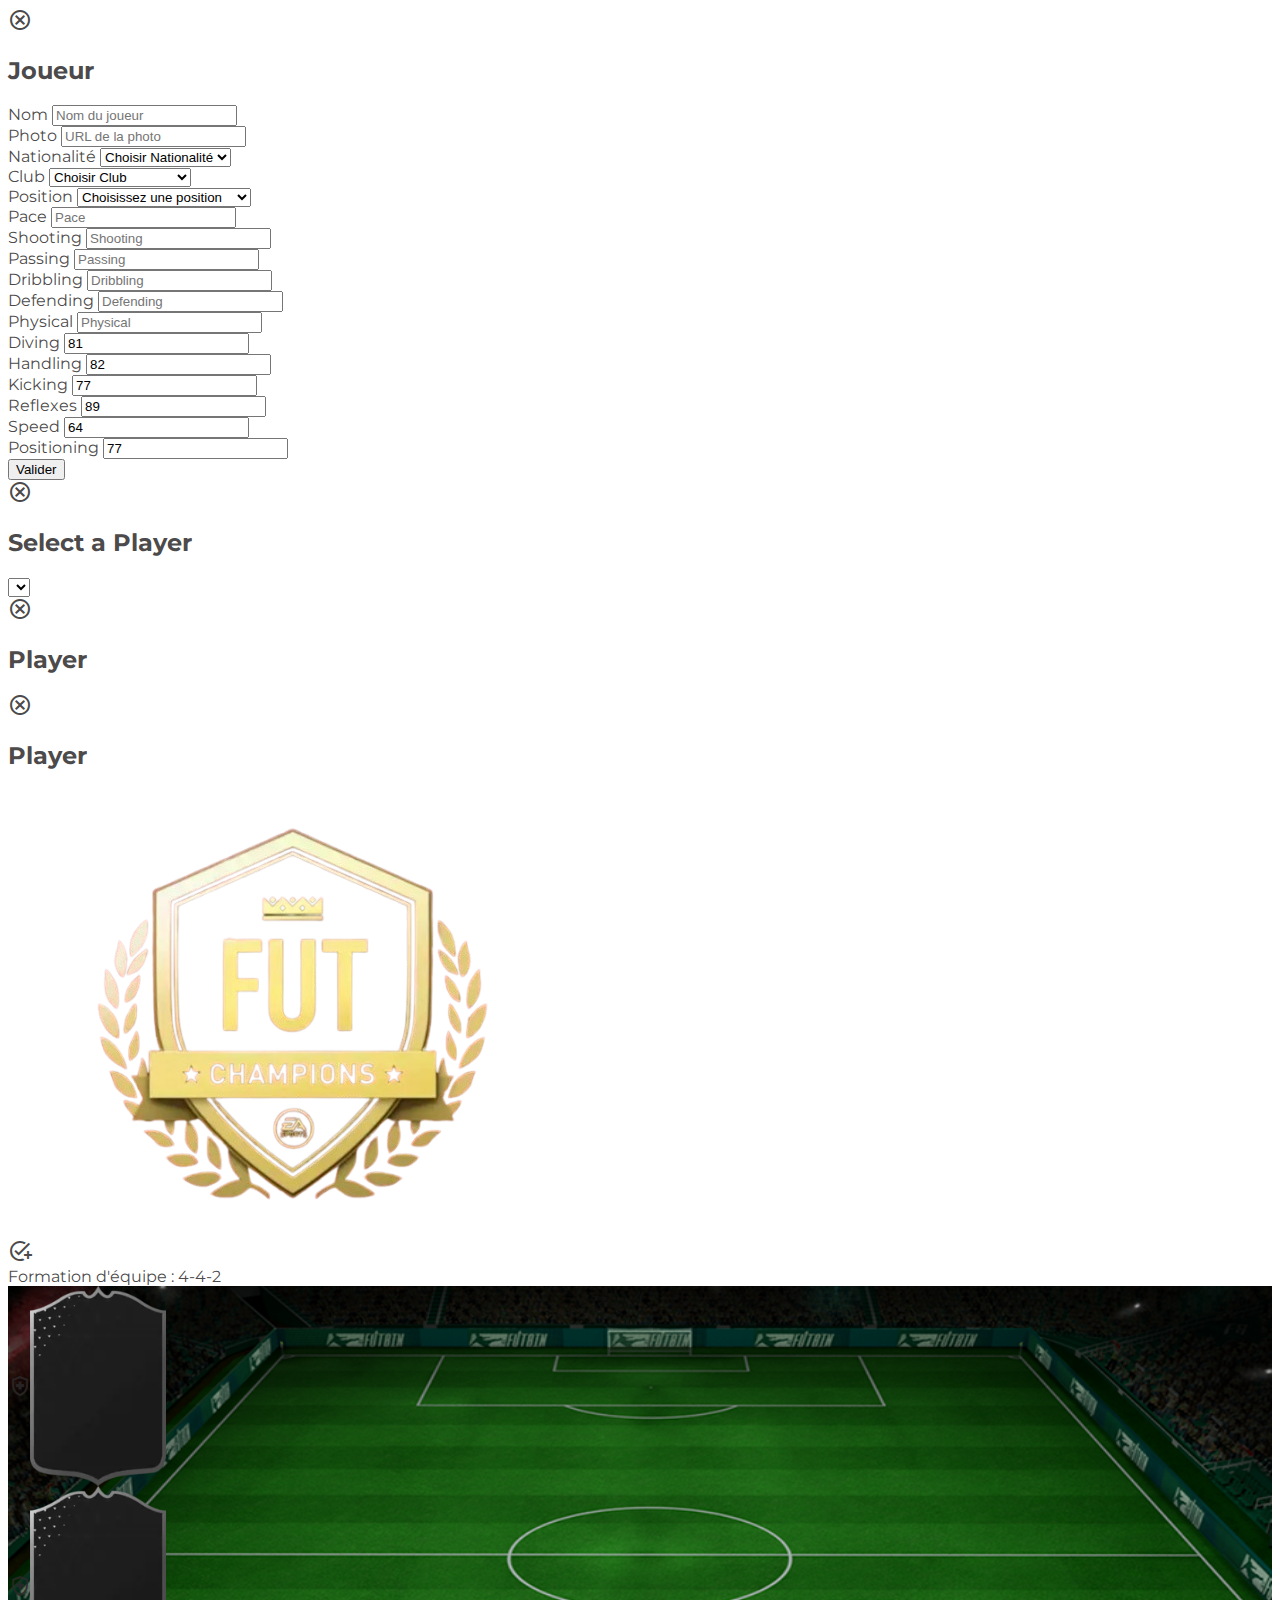
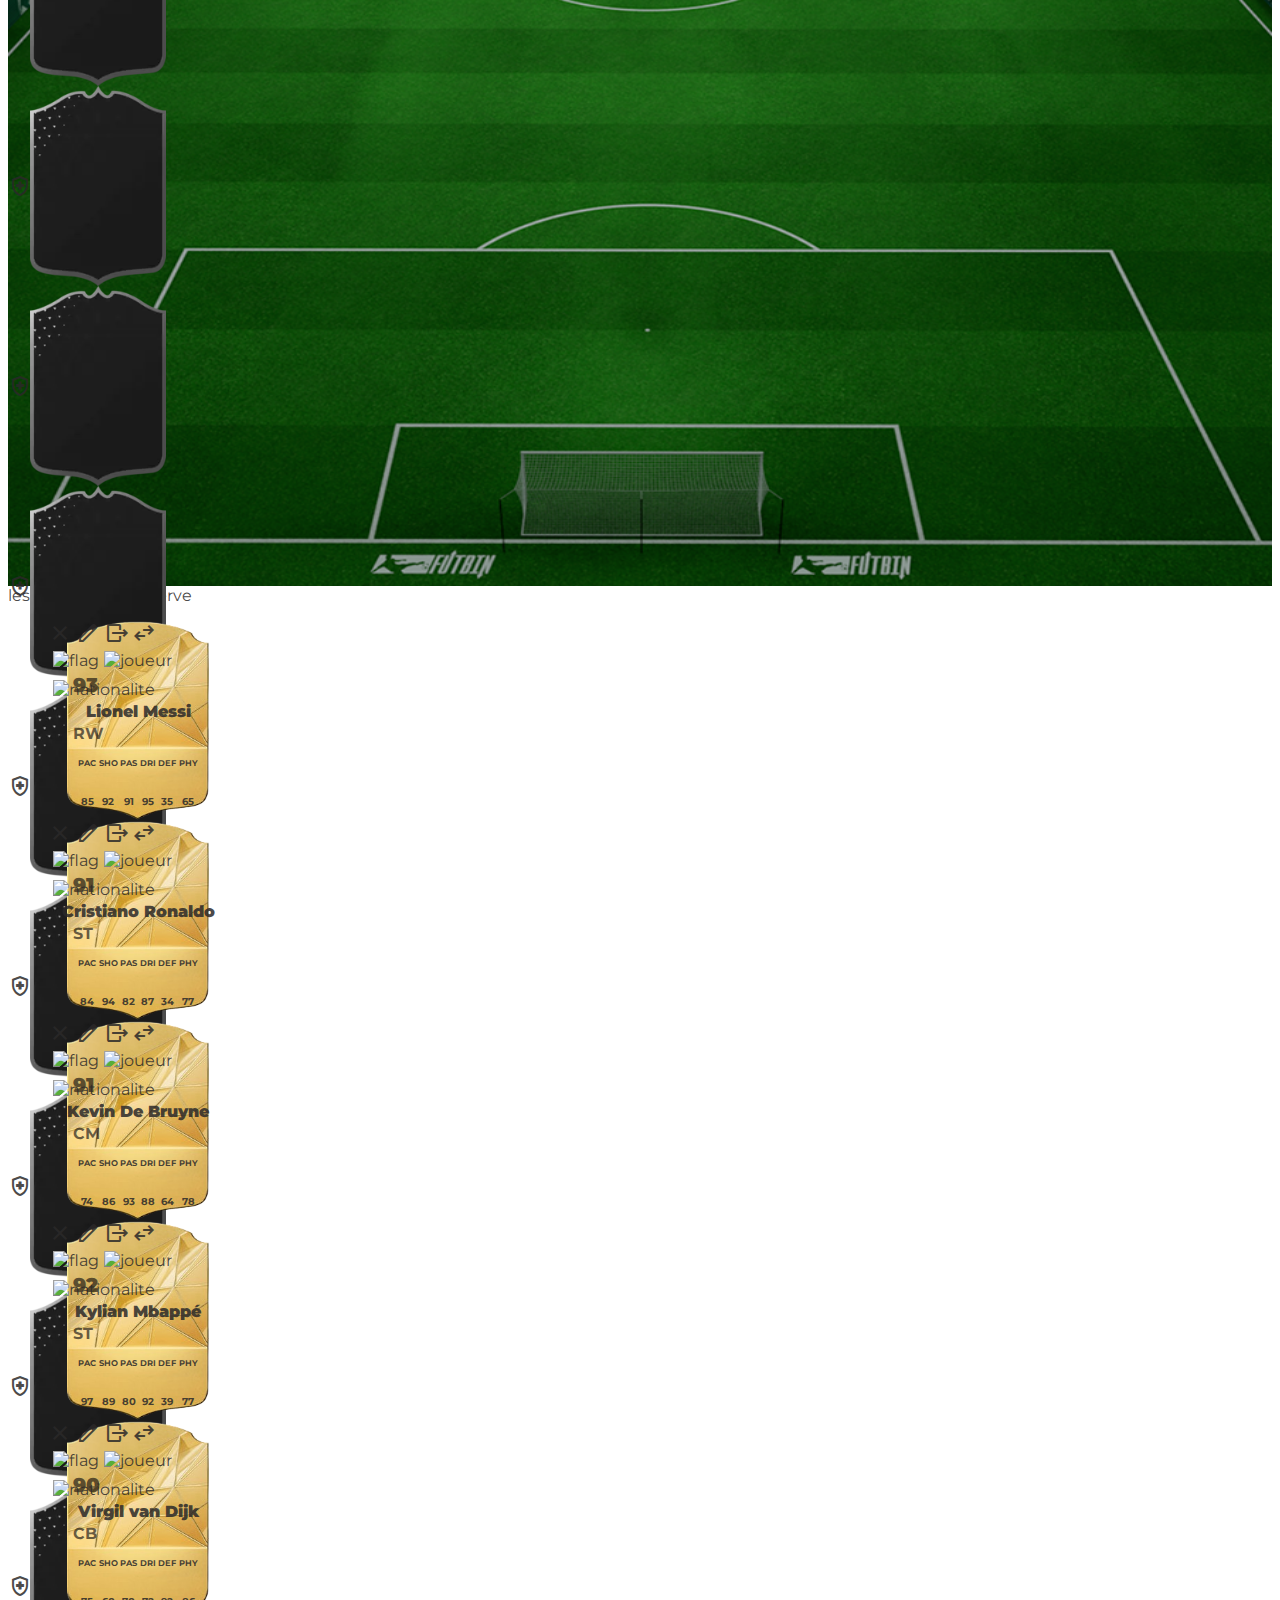
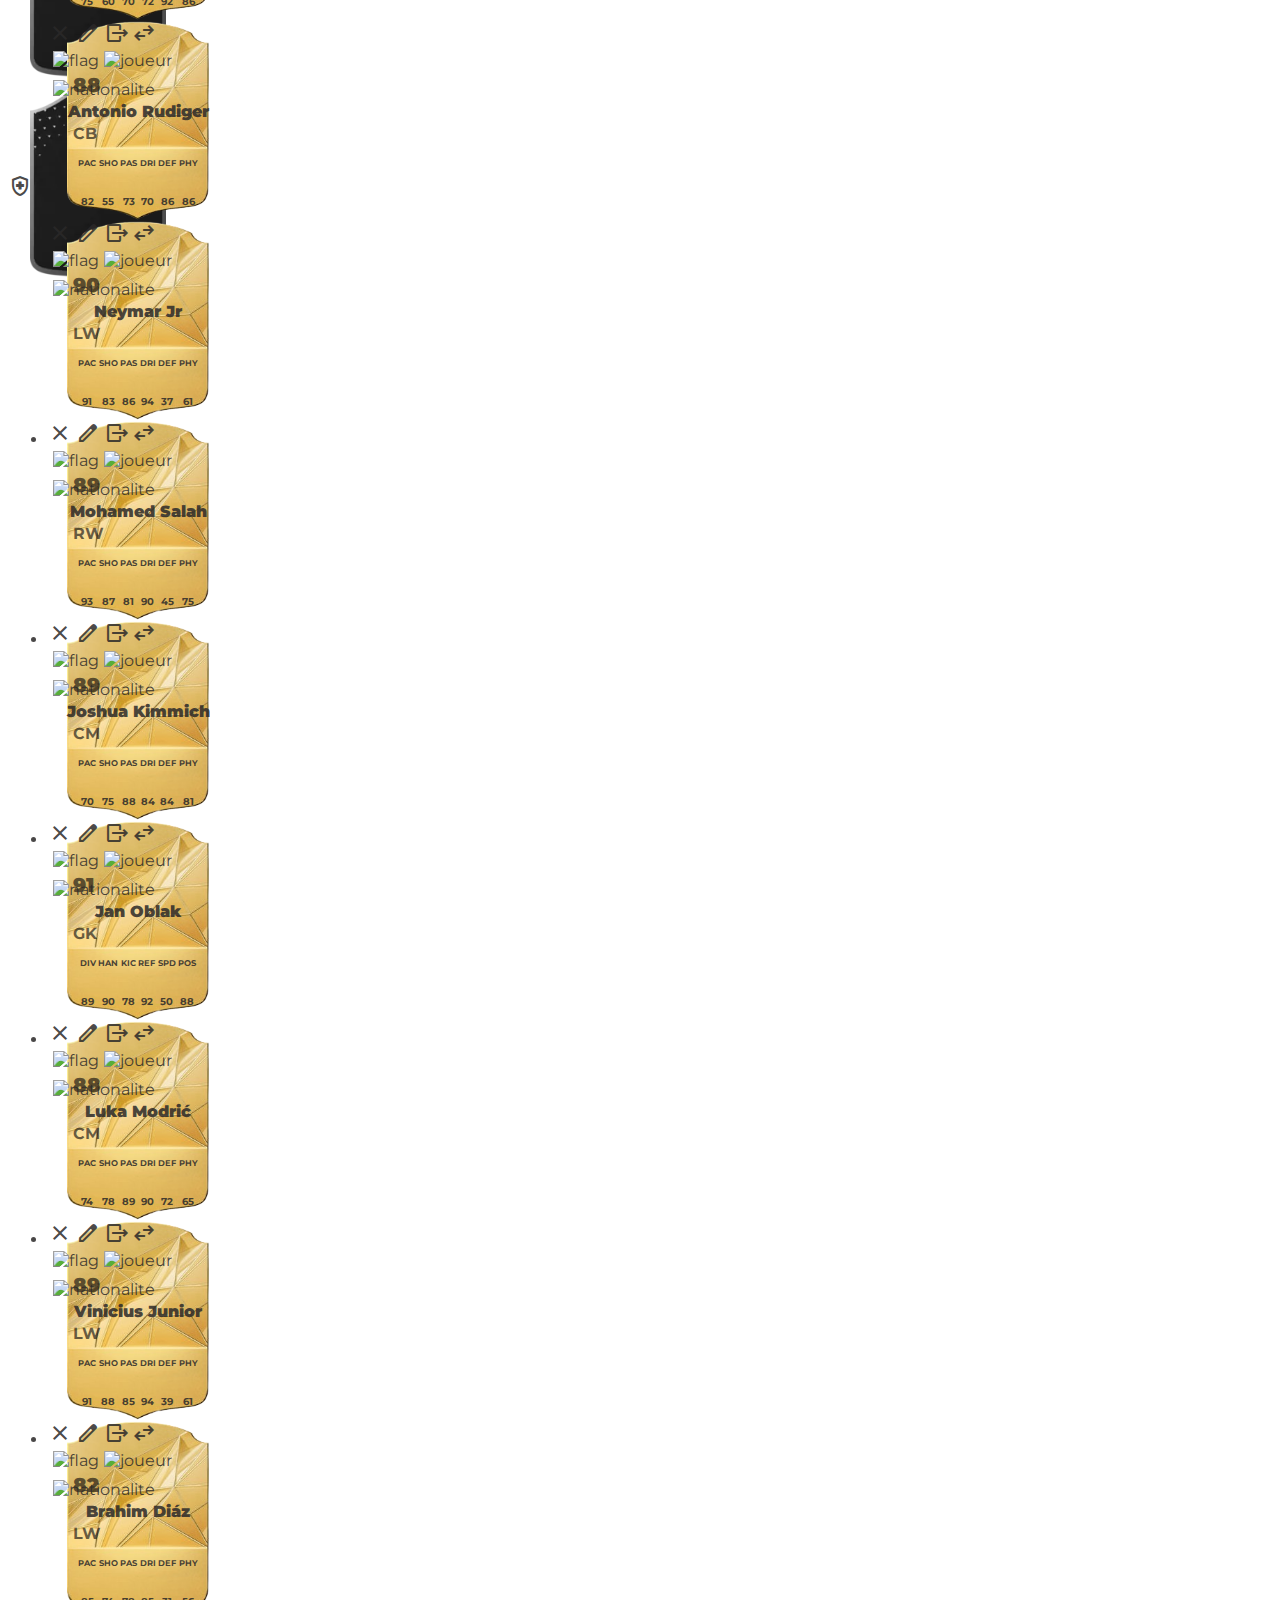
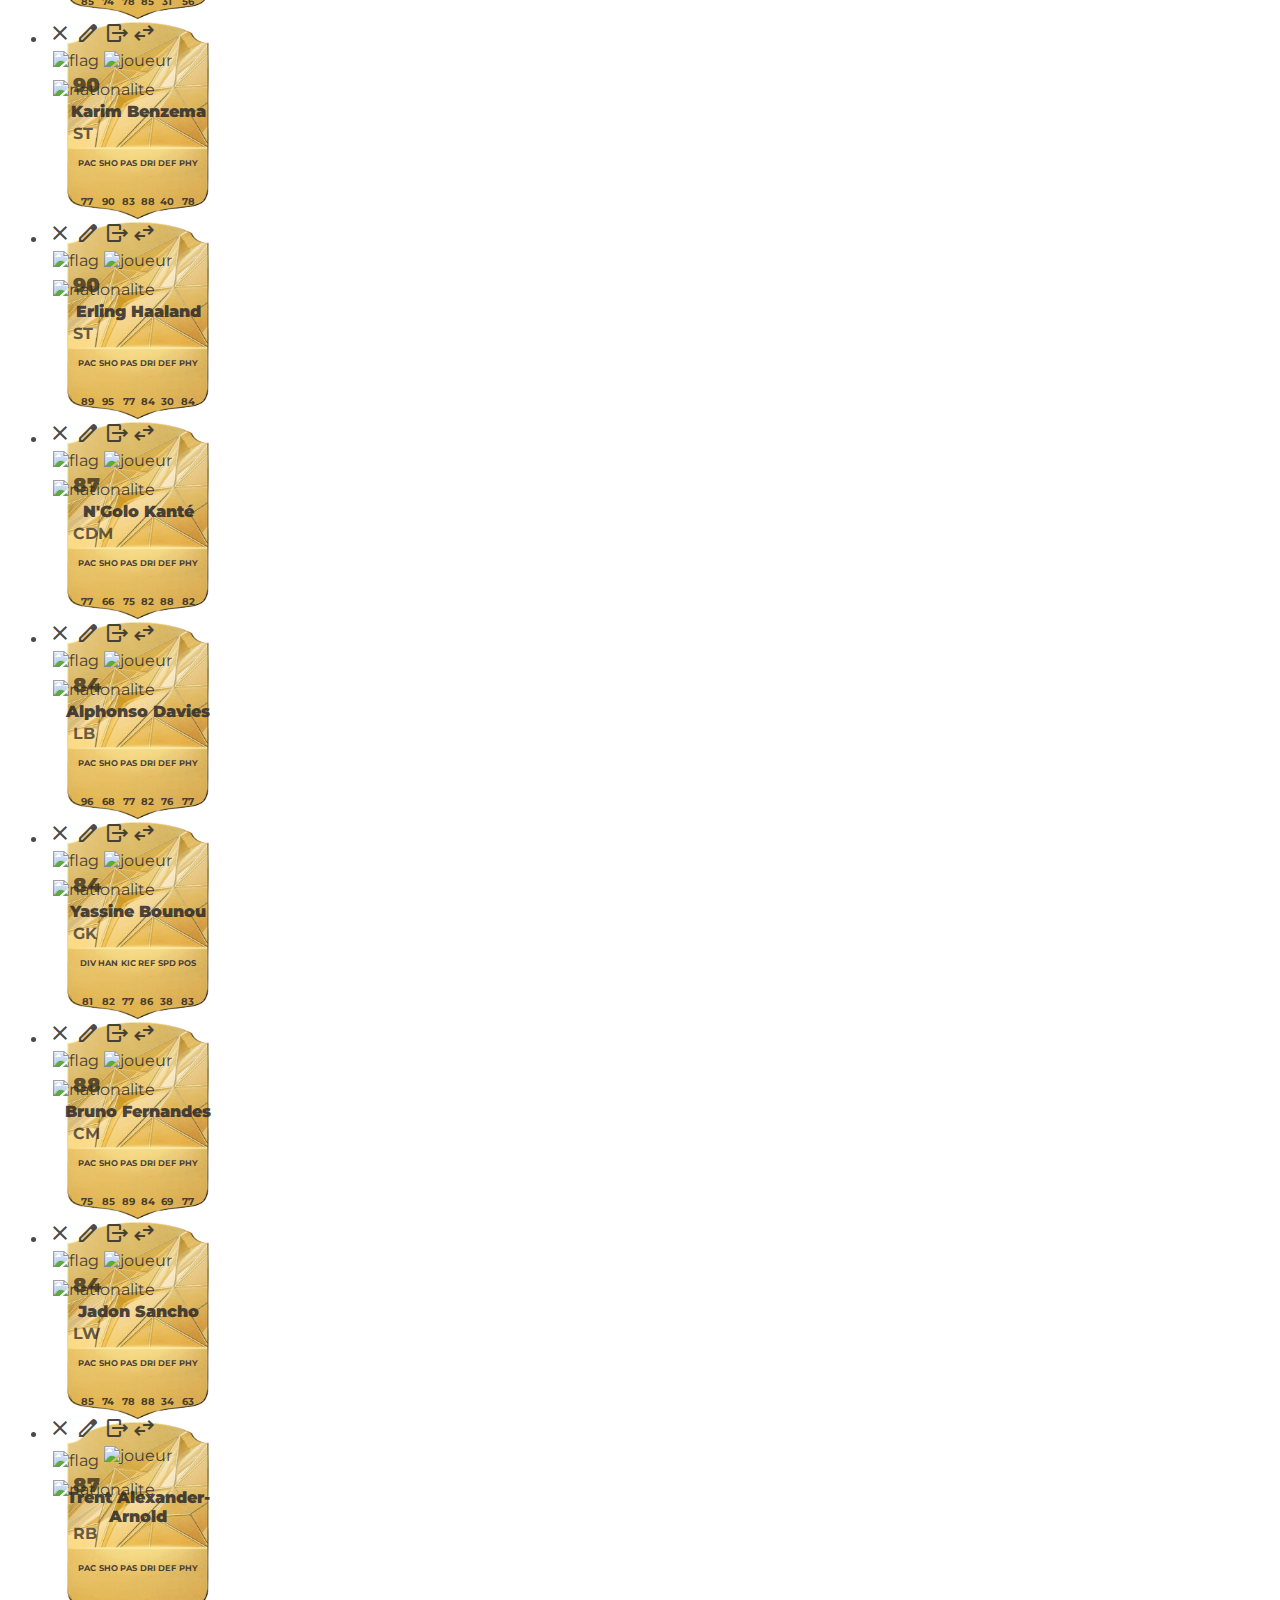
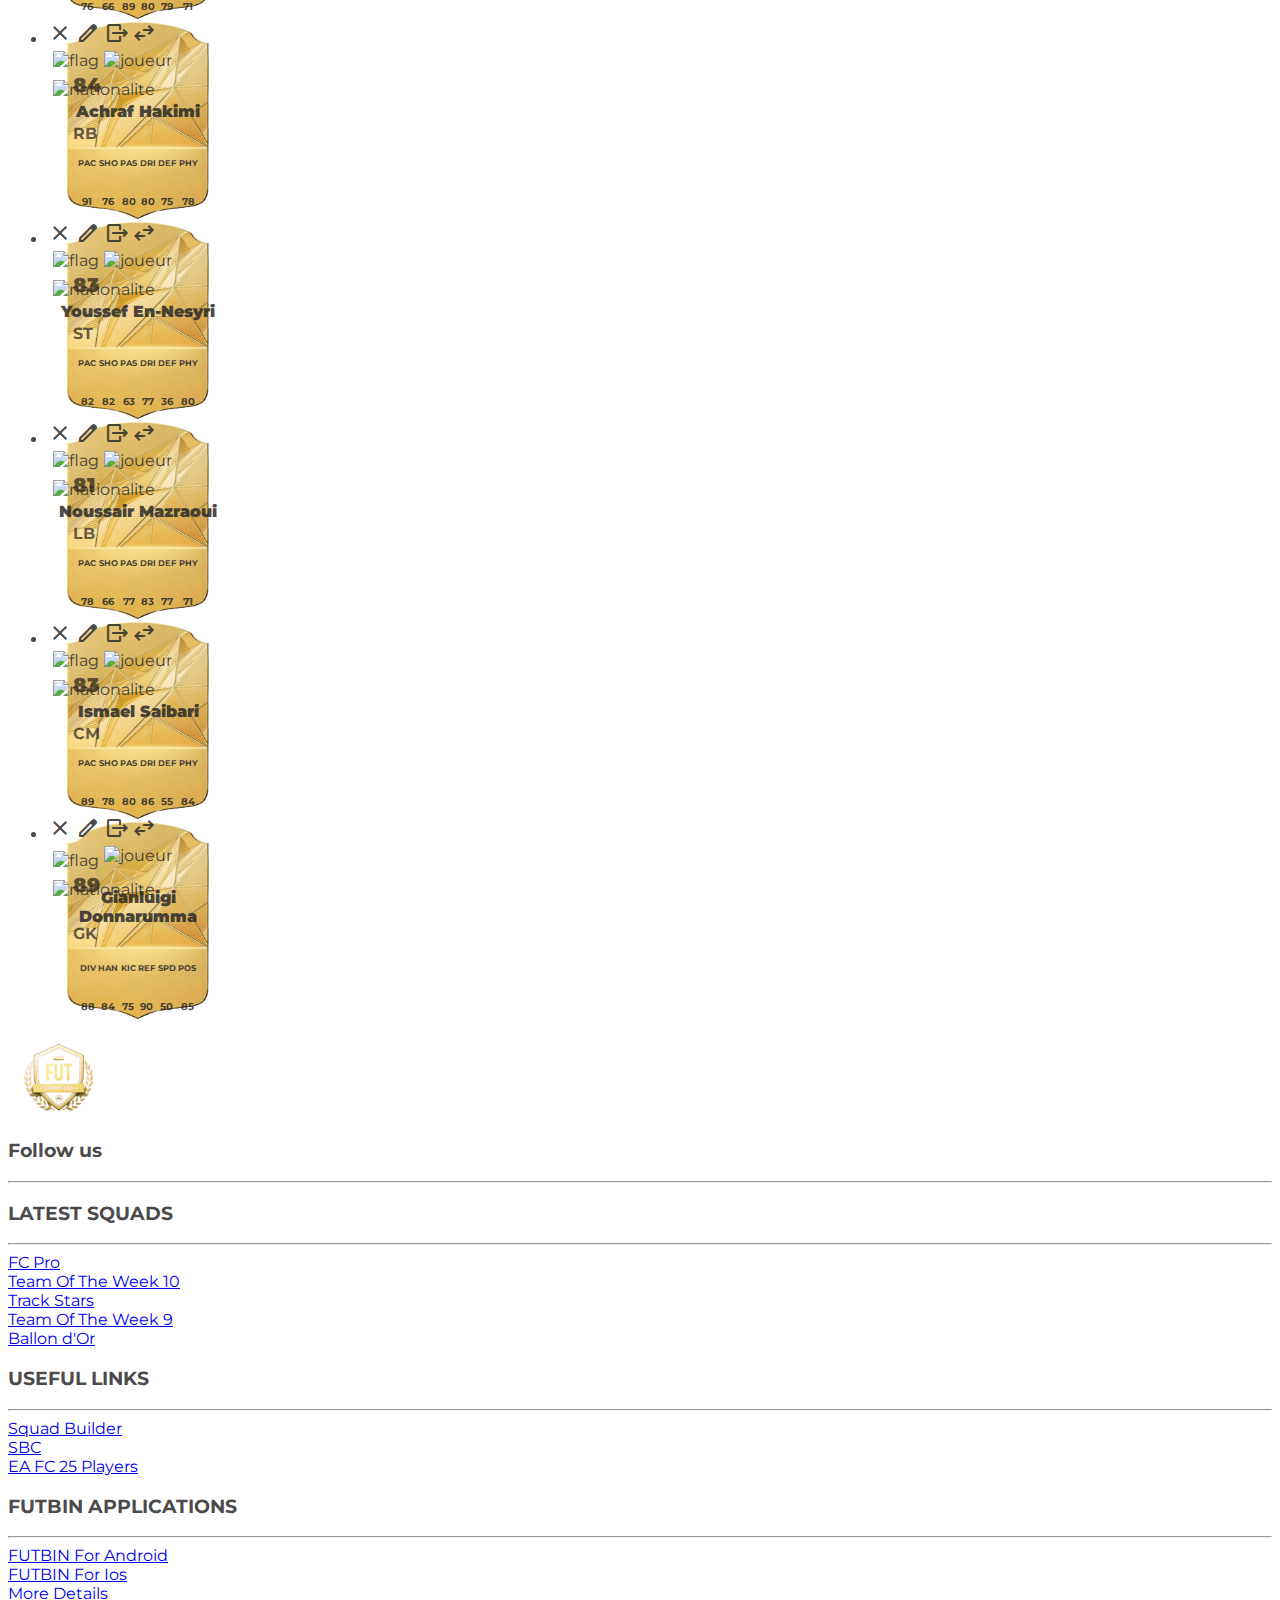
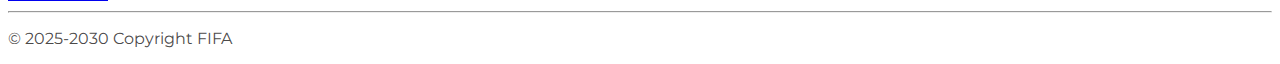
==== index.html @ 31c02da1 "modification de model choix de joueur" ====
<!DOCTYPE html>
<html lang="en">

<head>
    <meta charset="UTF-8">
    <meta name="viewport" content="width=device-width, initial-scale=1.0">
    <meta name="description" content="Concevoir une application web de gestion d'équipe Ultimate Team pour EA FC 25">
    <meta name="keywords" content="foot, formation, Real, equipe, Ultimate Team">
    <meta name="author" content="Mina">
    <!--<link rel="stylesheet" href="./styles/index.css">-->
    <link rel="stylesheet" href="https://fonts.googleapis.com/css2?family=Material+Symbols+Outlined" />
    <script src="https://cdn.tailwindcss.com"></script>
    <title>FUT</title>
    <script src="js/data.js" defer></script>
    <script src="js/main.js" defer></script>
    <link href="https://fonts.googleapis.com/css2?family=Montserrat:wght@400;600&display=swap" rel="stylesheet">
    <link rel="icon" href="img/logo1.jpg" type="image/x-icon">
  <style>
    body {
        color: rgba(43, 41, 41, 0.858);
       font-family: 'Montserrat', sans-serif;
      /* background-image: url('img/terrain.jpg');
       background-size: 100% 100% ;
        background-position: center;
        background-repeat: no-repeat;*/
     
    }
    
    .stade { 
        width: 100%;
        height: 900px;
        background-size: 100% 100%;
        background-image: url('img/stadium_background.webp');
       /* background-image: url('img/terrain1.jpg');*/
        background-position: center;
        background-repeat: no-repeat;
        }
    
    .badge_black {
        display: flex;
        flex-direction: column;
        gap: 2px;
        background-size: contain;
        background-image: url('img/badgeBlack.webp');
        background-position: center;
        background-repeat: no-repeat;
        width: 180px;
        height: 200px;
        position: relative;
        justify-content: center;
        justify-items: center;
        justify-content: center;
    
    }
    .badge_gold {
        display: flex;
        flex-direction: column;
        gap: 2px;
        background-size: contain;
        background-image: url('img/badge_gold.png');
        background-position: center;
        background-repeat: no-repeat;
        width: 180px;
        height: 200px;
        position: relative;
        justify-content: center;
        justify-items: center;
        justify-content: center;
    
    }
    
    .Score{
      position: absolute;
      top:20px;
      left: 20px;
      color: rgba(16, 13, 13, 0.642);
      font-weight: 900;
      padding: 5px;
    }
    .Score h4{
        font-size: 20px;
        font-weight: 900;
    }
    .Score h5{
        font-size: 16px;
    }
    .flag{
    position: absolute;
    margin:0 auto;
      top:20px;
      right: 20px;
      padding: 5px;
    }
    .flag .nation {
        width: 20px;
        height: 20px;
        margin: 5px 0px;
    }
    .flag .logoClub {
        width: 24px;
        height: 24px;
        margin: 5px 0px;
    }
    
    
    .nom {
        font-weight: 900;
        font-size: 16px;
        text-align: center;
    }
    
    .statistique {
        display: flex;
        font-size: 10px;
        justify-content: center;
        gap: 2.5px;
        font-weight:bold;
    }
    
    .statistique div {
        display: flex;
        flex-direction: column;
        align-items: center;
    }
    
    
    
    
    
    .photo {
        /* w-full h-3/5  mx-auto flex  justify-center ;*/
        display: flex;
        width: 80%;
        height: 50%;
        margin: 0 auto;
        justify-content: center;
    
    }
    
    @media(max-width:760px) {
        .badge_gold {
            width: 90px;
            height: 180px;
            gap: 2px;
        }
    
        .ulPlayers   .badge_gold{
            width: 180px;
            height: 200px;
        }
    
        .badge_black {
            width: 90px;
            height: 180px;
            gap: 2px;
    
        }
        .photo {
            /* w-full h-3/5  mx-auto flex  justify-center ;*/
            display: flex;
            width: 40%;
            height: 30%;
            margin: 0 auto;
            justify-content: center;
    
        }
    
     .stade   .nom {
            font-weight: 800;
            font-size: 8px;
            text-align: center;
        }
    
      .stade  .statistique {
            flex-wrap: wrap;
            gap: 2px;
            font-size: 6px;
        }
    
        .stade { 
        width: 100%;
        height: 80vh ;
        background-size: 100% 100%;
        /*background-image: url('img/stadium_background.webp');*/
        background-image: url('img/terrain1.jpg');
        background-position: center;
        background-repeat: no-repeat;
        }
    
    
    .stade .Score{
      top:25px;
      left: 0px;
    } 
    
    .stade .flag{
      top:25px;
      right: 0px;
    }
    
    }
    </style>
</head>

<body class="min-h-screen  w-full bg-[url('img/bg1.png')] h-full  bg-cover bg-no-repeat    justify-center  ">
  
  
    <div id="modalFormPlayer" class="hidden fixed inset-0 flex items-center z-50 justify-center bg-white bg-opacity-50">
        <div class="relative p-6 shadow-xl rounded-lg bg-white text-gray-900 overflow-y-auto lg:w-1/3">
            <span id="closeForm" class="absolute right-4 top-4 text-gray-600 hover:text-gray-900 cursor-pointer material-symbols-outlined text-2xl">cancel</span>
            <h2 class="text-2xl font-bold mb-6 text-center text-yellow-500"> Joueur</h2>
            <p id="pargErreur" class="hidden text-sm font-semibold px-4 py-2 mb-4 text-red-700 bg-red-100 border border-red-400 rounded"></p>
            <form id="formulaire" class="flex flex-col gap-4">
                <input id="id_input" type="hidden" value="-1">
                <div class="grid grid-cols-1 md:grid-cols-2 gap-4">
              
                <div>
                    <label for="name" class="block font-medium mb-1">Nom</label>
                    <input id="name_input" type="text" placeholder="Nom du joueur" class="inputformulaire w-full bg-gray-50 border border-gray-300 rounded-lg p-2 text-sm" required>
                </div>
                <div>
                    <label for="photo" class="block font-medium mb-1">Photo</label>
                    <input id="photo" type="text" placeholder="URL de la photo" class=" inputformulaire w-full bg-gray-50 border border-gray-300 rounded-lg p-2 text-sm" required>
                </div>
             
                </div>
              
                <div class="grid grid-cols-1 md:grid-cols-2 gap-4">
                    <div>
                        <label for="nationality" class="block font-medium mb-1">Nationalité</label>
                        <select id="nationality" class=" inputformulaire w-full bg-gray-50 border border-gray-300 rounded-lg p-2 text-sm">
                            <option value="">Choisir Nationalité</option>
                            <option value="https://cdn.sofifa.net/flags/pt.png">Portugal</option>
                            <option value="https://cdn.sofifa.net/flags/be.png">Belgium</option>
                            <option value="https://cdn.sofifa.net/flags/fr.png">France</option>
                            <option value="https://cdn.sofifa.net/flags/nl.png">Netherlands</option>
                            <option value="https://cdn.sofifa.net/flags/de.png">Germany</option>
                            <option value="https://cdn.sofifa.net/flags/br.png">Brazil</option>
                            <option value="https://cdn.sofifa.net/flags/eg.png">Egypt</option>
                            <option value="https://cdn.sofifa.net/flags/hr.png">Croatia</option>
                            <option value="https://cdn.sofifa.net/flags/ma.png">Morocco</option>
                            <option value="https://cdn.sofifa.net/flags/no.png">Norway</option>
                            <option value="https://cdn.sofifa.net/flags/ca.png">Canada</option>
                            <option value="https://cdn.sofifa.net/flags/ar.png">Argentina</option>
                        </select>
                    </div>
                    <div>   <div>
                        <label for="club" class="block font-medium mb-1">Club</label>
                        <select id="club" class="inputformulaire w-full bg-gray-50 border border-gray-300 rounded-lg p-2 text-sm">
                            <option value="">Choisir Club</option>
                            <option value="https://cdn.sofifa.net/meta/team/239235/120.png">Real Madrid</option>
                            <option value="https://cdn.sofifa.net/meta/team/591/120.png">Paris Saint-Germain</option>
                            <option value="https://cdn.sofifa.net/meta/team/2506/120.png">Al Nassr</option>
                            <option value="https://cdn.sofifa.net/players/239/085/25_120.png">Manchester City</option>
                            <option value="https://cdn.sofifa.net/meta/team/7011/120.png">Al-Hilal</option>
                            <option value="https://cdn.sofifa.net/meta/team/14/120.png">Manchester United</option>
                            <option value="https://cdn.sofifa.net/meta/team/591/120.png">Paris Saint-Germain</option>
                            <option value="https://cdn.sofifa.net/meta/team/503/120.png">Bayern Munich</option>
                            <option value="https://cdn.sofifa.net/meta/team/7980/120.png">Atletico Madrid</option>
                            <option value="https://cdn.sofifa.net/meta/team/476/120.png">Al-Ittihad</option>
                            <option value="https://cdn.sofifa.net/meta/team/8/120.pngg">Liverpool</option>
                            <option value="https://cdn.sofifa.net/meta/team/14/120.png">Manchester United</option>
                            <option value="https://cdn.sofifa.net/meta/team/239235/120.png">Inter Miami</option>
                            <option value="https://cdn.sofifa.net/meta/team/88/120.png">Fenerbahçe</option>
                            
                        </select>
                    </div></div>
                </div>
    
            
               
                 
             
    
                <!-- Position -->
                <div id="divPosition" class="">
                    <label for="position" class=" block font-medium mb-1">Position</label>
                    <select id="position" class=" inputformulaire w-full bg-gray-50 border border-gray-300 rounded-lg p-2 text-sm">
                        <option value="">Choisissez une position</option>
                        <optgroup label="Gardien">
                            <option value="GK">Gardien (GK)</option>
                        </optgroup>
                        <optgroup label="Défense">
                            <option value="LB">Latéral gauche (LB)</option>
                            <option value="RB">Latéral droit (RB)</option>
                           <!--<option value="LCB">Défenseur central gauche (LCB)</option>
                            <option value="RCB">Défenseur central droit (RCB)</option>-->
                            <option value="CB">Défenseur central (CB)</option>
                        </optgroup>
                        <optgroup label="Milieu">
                            <option value="CM">Milieu central (CM)</option>
                            <!--<option value="LCM">Milieu central gauche (LCM)</option>
                            <option value="RCM">Milieu central droit (RCM)</option>-->
                            <option value="LM">Milieu gauche (LM)</option>
                            <option value="RM">Milieu droit (RM)</option>
                        </optgroup>
                        <optgroup label="Attaque">
                            <option value="LW">Ailier gauche (LW)</option>
                            <option value="RW">Ailier droit (RW)</option>
                            <option value="ST">Attaquant(ST)</option>
                            <!--<option value="LST">Attaquant gauche (LST)</option>
                            <option value="RST">Attaquant droit (RST)</option>-->
                        </optgroup>
                    </select>
                </div>
    
          
               
           <!-- Statistiques du joueur -->
           <div id="statistique_player"  class="grid grid-cols-2 lg:grid-cols-3 gap-4 border-2 border-yellow-500 text-xs rounded-lg p-4">
       
            <div class="flex flex-col">
                <label for="pace" class="font-semibold text-gray-700">Pace</label>
                <input id="pace" type="text" placeholder="Pace" class="inputformulaire bg-gray-50 border text-gray-900 text-sm rounded-lg p-2.5" required>
            </div>
            <div class="flex flex-col">
                <label for="shooting" class="font-semibold text-gray-700">Shooting</label>
                <input id="shooting" type="text" placeholder="Shooting" class="inputformulaire bg-gray-50 border text-gray-900 text-sm rounded-lg p-2.5" required>
            </div>
            <div class="flex flex-col">
                <label for="passing" class="font-semibold text-gray-700">Passing</label>
                <input id="passing" type="text" placeholder="Passing" class="inputformulaire bg-gray-50 border text-gray-900 text-sm rounded-lg p-2.5" required>
            </div>
            <div class="flex flex-col">
                <label for="dribbling" class="font-semibold text-gray-700">Dribbling</label>
                <input id="dribbling" type="text" placeholder="Dribbling" class="inputformulaire bg-gray-50 border text-gray-900 text-sm rounded-lg p-2.5" required>
            </div>
            <div class="flex flex-col">
                <label for="defending" class="font-semibold text-gray-700">Defending</label>
                <input id="defending" type="text" placeholder="Defending" class="inputformulaire bg-gray-50 border text-gray-900 text-sm rounded-lg p-2.5" required>
            </div>
            <div class="flex flex-col">
                <label for="physical" class="font-semibold text-gray-700">Physical</label>
                <input id="physical" type="text" placeholder="Physical" class="inputformulaire bg-gray-50 border text-gray-900 text-sm rounded-lg p-2.5" required>
            </div>
        </div>

        <!-- Statistiques du Gardien -->
        <div id="statistique_GK" class="hidden grid grid-cols-2 lg:grid-cols-3 gap-4 border-2 border-[#7F020F] text-xs rounded-lg p-4">
          
            <div class="flex flex-col">
                <label for="diving" class="font-semibold text-gray-700">Diving</label>
                <input id="diving" type="text" value="81" class="inputformulaire bg-gray-50 border text-gray-900 text-sm rounded-lg p-2.5" required>
            </div>
            <div class="flex flex-col">
                <label for="handling" class="font-semibold text-gray-700">Handling</label>
                <input id="handling" type="text" value="82" class="inputformulaire bg-gray-50 border text-gray-900 text-sm rounded-lg p-2.5" required>
            </div>
            <div class="flex flex-col">
                <label for="kicking" class="font-semibold text-gray-700">Kicking</label>
                <input id="kicking" type="text" value="77" class=" inputformulaire bg-gray-50 border text-gray-900 text-sm rounded-lg p-2.5" required>
            </div>
            <div class="flex flex-col">
                <label for="reflexes" class="font-semibold text-gray-700">Reflexes</label>
                <input id="reflexes" type="text" value="89" class="bg-gray-50 border text-gray-900 text-sm rounded-lg p-2.5" required>
            </div>
            <div class="flex flex-col">
                <label for="speed" class="font-semibold text-gray-700">Speed</label>
                <input id="speed" type="text" value="64" class=" inputformulaire bg-gray-50 border text-gray-900 text-sm rounded-lg p-2.5" required>
            </div>
            <div class="flex flex-col">
                <label for="positioning" class="font-semibold text-gray-700">Positioning</label>
                <input id="positioning" type="text" value="77" class=" inputformulaire bg-gray-50 border text-gray-900 text-sm rounded-lg p-2.5" required>
            </div>
        </div>         
                <div class="flex justify-center">
                    <button id="submitplayer" class="w-full bg-[#7F020F] hover:bg-red-700 text-white font-bold py-2 rounded-lg">Valider</button>
                </div>
            </form>
        </div>
    </div>
    
    <!--selectio player -->
    <div id="modalSelectPlayer" class="hidden fixed inset-0  flex items-center justify-center z-50 bg-gray-700 bg-opacity-50">
        <div class="relative p-5 shadow-xl rounded-lg bg-white w-full sm:w-1/3">
            <span id="closeSelectPlayer" class="absolute right-5 top-5 text-gray-700 cursor-pointer material-symbols-outlined">cancel</span>
            
            <h2 class="text-xl font-bold mb-4 text-center">Select a Player</h2>
 
                <select id="selectplayer" class="bg-gray-50 border text-gray-900 text-sm rounded-lg p-2.5 focus:ring-indigo-300">
             
                </select>
    
        </div>
    </div>


    <div id="modalShowPlayer" class="hidden fixed inset-0  flex items-center justify-center z-50 bg-gray-700 bg-opacity-50">
        <div class="relative p-5 shadow-xl rounded-lg bg-white w-1/3 h-1/2 ">
            <span id="closeShowPlayer" class="absolute right-5 top-5 text-gray-700 cursor-pointer material-symbols-outlined">cancel</span>
            
            <h2 class="text-xl font-bold mb-4 text-center">Player</h2>
             <div class="grid grid-cols-2" >
                <div  id="div_1_ShowbadgetPlayer"></div>
                <div  id="div_2_ShowbadgetPlayer"></div>
               
             </div>
        </div>
    </div>


    <div id="modalChoixPlayer" class="hidden fixed inset-0  flex items-center justify-center z-50 bg-red-700 bg-opacity-50">
        <div class="relative p-5 shadow-xl rounded-lg bg-white w-1/3 h-1/2 ">
            <span id="closeChoixPlayer" class="absolute right-5 top-5 text-gray-700 cursor-pointer material-symbols-outlined">cancel</span>
            
            <h2 class="text-xl font-bold mb-4 text-center">Player</h2>
             <ul id="ulChoixPlayers" class="grid grid-cols-2" >
             
               
             </div>
        </div>
    </div>

    <header class="bg-gradient-to-r from-[#7F020F] via-[#6B0209] to-[#7F0000] bg-top flex justify-between   ">
        <img src="img/logo.png" class="w-20 h-20 mx-16" alt="Logo">
   
    </header>

    <section>
        <div class="grid   items-center">
            <!-- menu -->
            <div
                class=" flex  gap-5  m-2.5  p-2 border-b-2 border-y-indigo-300 text-red-900   ">

                <span id="btnOpenForm" class="material-symbols-outlined cursor-pointer  hover:text-green-500">
                    add_task
                </span>
          
            </div>
    </section>
    <!--main-->
    <section>
        <div class="flex flex-col lg:flex-row lg:px-[20px] gap-20 relative justify-center text-center">  
            <!--show player -->
            <div>       <span class="block text-[#7F020F] text-2xl font-semibold p-8 bg-gray-100  mp-4">  Formation d'équipe   : 4-4-2 </span>
            <div class="stade  px-2.5 grid grid-cols-4 justify-center items-center gap-2.5 w-full lg:w-full border-4  border-green-400">
         
                <div id='RST' class="STR col-start-2">
                    <div class="badge_black">
                        <span   class=" iconAddPlayerStd absolute self-center   cursor-pointer material-symbols-outlined text-4xl text-green-600">
                            health_and_safety
                        </span>
                    </div>
                </div>
              
                <div id='LST' class="STL ">
                    <div class="badge_black ">
                        <span class=" iconAddPlayerStd absolute self-center   cursor-pointer material-symbols-outlined text-4xl text-green-600">
                            health_and_safety
                        </span>
                    </div>
                </div>
               

                <div id="LM" class="LM col-start-1">
                    <div class="badge_black">
                        <span class=" iconAddPlayerStd absolute self-center   cursor-pointer material-symbols-outlined text-4xl text-green-600">
                            health_and_safety
                        </span>
                    </div>
                </div>

                <div id="LCM">
                    <div class="badge_black">
                        <span class=" iconAddPlayerStd absolute self-center   cursor-pointer material-symbols-outlined text-4xl text-green-600">
                            health_and_safety
                        </span>
                    </div>
                </div>


                <div id="RCM">
                    <div class="badge_black">
                        <span class=" iconAddPlayerStd absolute self-center   cursor-pointer material-symbols-outlined text-4xl text-green-600">
                            health_and_safety
                        </span>
                    </div>
                </div>


                <div id="RM">
                    <div class="badge_black">
                        <span class=" iconAddPlayerStd absolute self-center   cursor-pointer material-symbols-outlined text-4xl text-green-600">
                            health_and_safety
                        </span>
                    </div>
                </div>



                <div id="LB" class="col-start-1">
                    <div class="badge_black">
                        <span class=" iconAddPlayerStd absolute self-center   cursor-pointer material-symbols-outlined text-4xl text-green-600">
                            health_and_safety
                        </span>
                    </div>
                </div>



                <div id="LCB">
                    <div class="badge_black">
                        <span class=" iconAddPlayerStd absolute self-center   cursor-pointer material-symbols-outlined text-4xl text-green-600">
                            health_and_safety
                        </span>
                    </div>
                </div>



                <div id="RCB">
                    <div class="badge_black">
                        <span class=" iconAddPlayerStd absolute self-center   cursor-pointer material-symbols-outlined text-4xl text-green-600">
                            health_and_safety
                        </span>
                    </div>
                </div>


                <div id="RB">
                    <div class="badge_black">
                        <span class=" iconAddPlayerStd absolute self-center   cursor-pointer material-symbols-outlined text-4xl text-green-600">
                            health_and_safety
                        </span>
                    </div>
                </div>
          

       
                
                <div id="GK" class="GK col-span-4 flex justify-center items-center h-full">
                    <div class="badge_black">
                        <span class=" iconAddPlayerStd absolute self-center   cursor-pointer material-symbols-outlined text-4xl text-green-600">
                            health_and_safety
                        </span>
                    </div>
                </div>

            </div>
        </div>
            <div class="w-full  lg:w-1/3  bg-gray-200 bg-opacity-50  relative">
                <div class=" text-[#7F020F] text-2xl font-semibold p-8 bg-gray-100  mb-5">  les Joueurs en Reserve </div>
                <div  class=" h-[850px] overflow-auto">
                    <ul id="ulPlayers" class="ulPlayers  grid grid-cols-2  justify-items-center " >
                 
                    </ul>
                </div>
            </div>


        </div>
    </section>


 



        <footer>
            <!-- top footer -->
            <section class=" flex flex-col md:flex-row items-center justify-between px-8 md:px-40 mb-5 ">
                <img src="img/logo.png" width="100" alt="logo" >
                <div class="text-[#F7E0A1]">
                    <h3 class="text-lg font-semibold">Follow us</h3>
                    <div class="flex space-x-4">
                        <a href="#"><i class='bx bxl-facebook-circle'></i></a>
                        <a href="#"><i class='bx bxl-pinterest'></i></a>
                        <a href="#"><i class='bx bxl-whatsapp'></i></a>
                        <a href="#"><i class='bx bxl-instagram-alt'></i></a>
                    </div>
                </div>
            </section>
            <div class="px-10">
                <hr class="border-t border-[#F7E0A1] opacity-80">
            </div>
            
        
            <!-- footer-body -->
            <section class="relative  flex flex-col md:flex-row justify-between gap-10 sm:gap-20 px-14 py-10">
                <div class="flex flex-col sm:flex-row gap-10 md:gap-20 w-full">
                    <div>
                        <h3 class="text-2xl font-bold mb-3 text-white">LATEST SQUADS</h3>
                        <hr class="border-t-4 border-[#F7E0A1] opacity-80 w-20 ">
                        <div class="text-lg">
                            <div><a href="#" class="text-white ">FC Pro</a></div>
                            <div><a href="#" class="text-white ">Team Of The Week 10</a></div>
                            <div><a href="#" class="text-white">Track Stars</a></div>
                            <div><a href="#" class="text-white">Team Of The Week 9</a></div>
                            <div><a href="#" class="text-white">Ballon d'Or</a></div>
                        </div>
                    </div>
                    <div>
                        <h3 class="text-2xl font-bold mb-3 text-white">USEFUL LINKS</h3>
                        <hr class="border-t-4 border-[#F7E0A1] opacity-80 w-20 ">
                        <div class="text-lg">
                            <a href="#" class="text-white hover:text-customDarkBrown">Squad Builder</a>
                            <div><a href="#" class="text-white ">SBC</a></div>
                            <div><a href="#" class="text-white ">EA FC 25 Players</a></div>
                        </div>
                    </div>
                    
                </div>
                <div class="flex flex-col sm:flex-row gap-10 md:gap-10 sm:gap-4 w-full">
                    <div>
                        <h3 class="text-2xl font-bold mb-3 text-white">FUTBIN APPLICATIONS</h3>
                        <hr class="border-t-4 border-[#F7E0A1] opacity-80 w-20 ">
                        <div  class="text-lg">
                            <a href="#" class="text-white hover:text-customDarkBrown">FUTBIN For Android</a>
                            <div><a href="#" class="text-white hover:text-customDarkBrown">FUTBIN For Ios</a>
                            </div><a href="#" class="text-white hover:text-customDarkBrown">More Details</a>
                            
                        </div>
                    </div>
                    
                </div>
                
            </section>
            <div class="px-10">
                <hr class="border-t border-[#F7E0A1] opacity-80">
            </div>
        
            <!-- footer-bottom -->
            <div class="text-center pt-4 ">
                <p class="text-[#F7E0A1] font-semibold bg-[#70010B] p-4">© 2025-2030 Copyright FIFA
                </p>
            </div>
    
        </footer>



</body>

</html>
---- styles/index.css ----
body {
    color: rgba(43, 41, 41, 0.858);
   font-family: 'Montserrat', sans-serif;
  /* background-image: url('img/terrain.jpg');
   background-size: 100% 100% ;
    background-position: center;
    background-repeat: no-repeat;*/
 
}

.stade { 
    width: 100%;
    height: 900px;
    background-size: 100% 100%;
    background-image: url('img/stadium_background.webp');
   /* background-image: url('img/terrain1.jpg');*/
    background-position: center;
    background-repeat: no-repeat;
    }

.badge_black {
    display: flex;
    flex-direction: column;
    gap: 2px;
    background-size: contain;
    background-image: url('img/badgeBlack.webp');
    background-position: center;
    background-repeat: no-repeat;
    width: 180px;
    height: 200px;
    position: relative;
    justify-content: center;
    justify-items: center;
    justify-content: center;

}
.badge_gold {
    display: flex;
    flex-direction: column;
    gap: 2px;
    background-size: contain;
    background-image: url('img/badge_gold.png');
    background-position: center;
    background-repeat: no-repeat;
    width: 180px;
    height: 200px;
    position: relative;
    justify-content: center;
    justify-items: center;
    justify-content: center;

}

.Score{
  position: absolute;
  top:20px;
  left: 20px;
  color: rgba(16, 13, 13, 0.642);
  font-weight: 900;
  padding: 5px;
}
.Score h4{
    font-size: 20px;
    font-weight: 900;
}
.Score h5{
    font-size: 16px;
}
.flag{
position: absolute;
margin:0 auto;
  top:20px;
  right: 20px;
  padding: 5px;
}
.flag .nation {
    width: 20px;
    height: 20px;
    margin: 5px 0px;
}
.flag .logoClub {
    width: 24px;
    height: 24px;
    margin: 5px 0px;
}


.nom {
    font-weight: 900;
    font-size: 16px;
    text-align: center;
}

.statistique {
    display: flex;
    font-size: 10px;
    justify-content: center;
    gap: 2.5px;
    font-weight:bold;
}

.statistique div {
    display: flex;
    flex-direction: column;
    align-items: center;
}





.photo {
    /* w-full h-3/5  mx-auto flex  justify-center ;*/
    display: flex;
    width: 80%;
    height: 50%;
    margin: 0 auto;
    justify-content: center;

}

@media(max-width:760px) {
    .badge_gold {
        width: 90px;
        height: 180px;
        gap: 2px;
    }

    .ulPlayers   .badge_gold{
        width: 180px;
        height: 200px;
    }

    .badge_black {
        width: 90px;
        height: 180px;
        gap: 2px;

    }
    .photo {
        /* w-full h-3/5  mx-auto flex  justify-center ;*/
        display: flex;
        width: 40%;
        height: 30%;
        margin: 0 auto;
        justify-content: center;

    }

 .stade   .nom {
        font-weight: 800;
        font-size: 8px;
        text-align: center;
    }

  .stade  .statistique {
        flex-wrap: wrap;
        gap: 2px;
        font-size: 6px;
    }

    .stade { 
    width: 100%;
    height: 80vh ;
    background-size: 100% 100%;
    /*background-image: url('img/stadium_background.webp');*/
    background-image: url('img/terrain1.jpg');
    background-position: center;
    background-repeat: no-repeat;
    }


.stade .Score{
  top:25px;
  left: 0px;
} 

.stade .flag{
  top:25px;
  right: 0px;
}

}
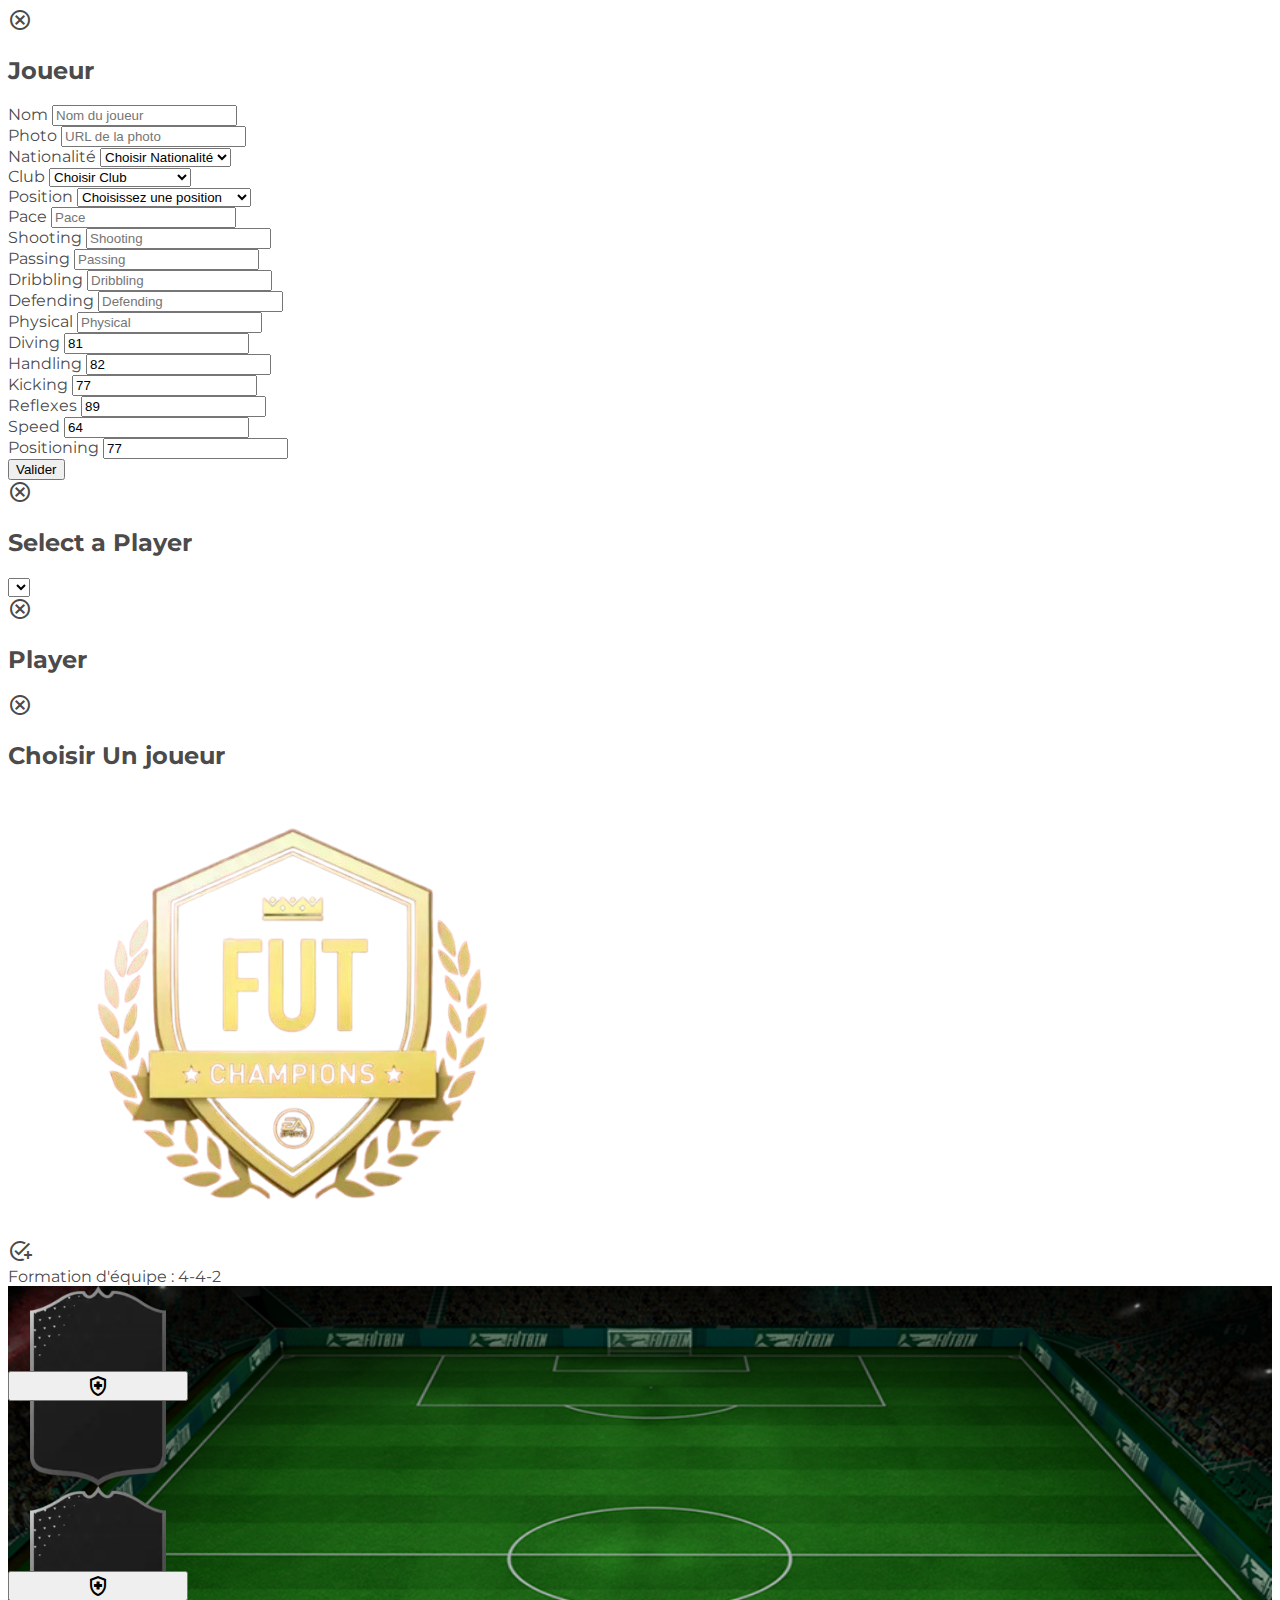
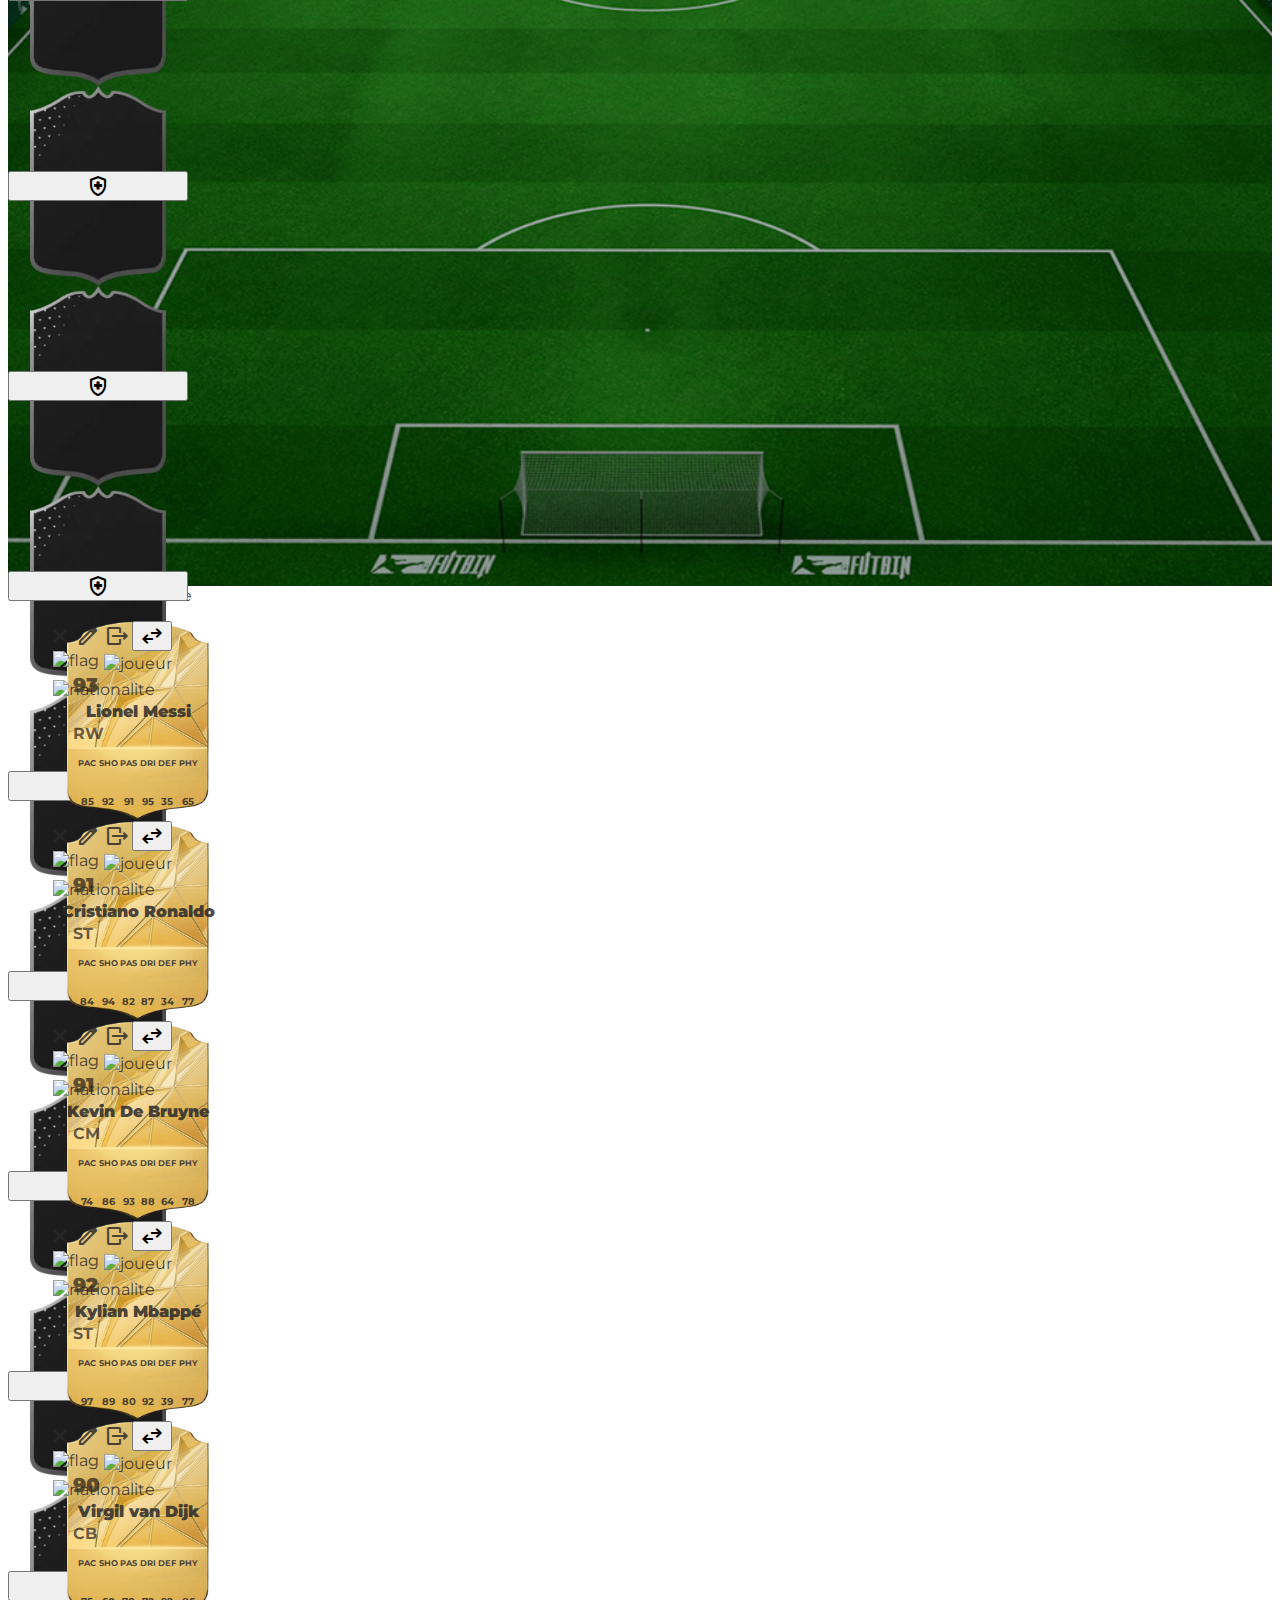
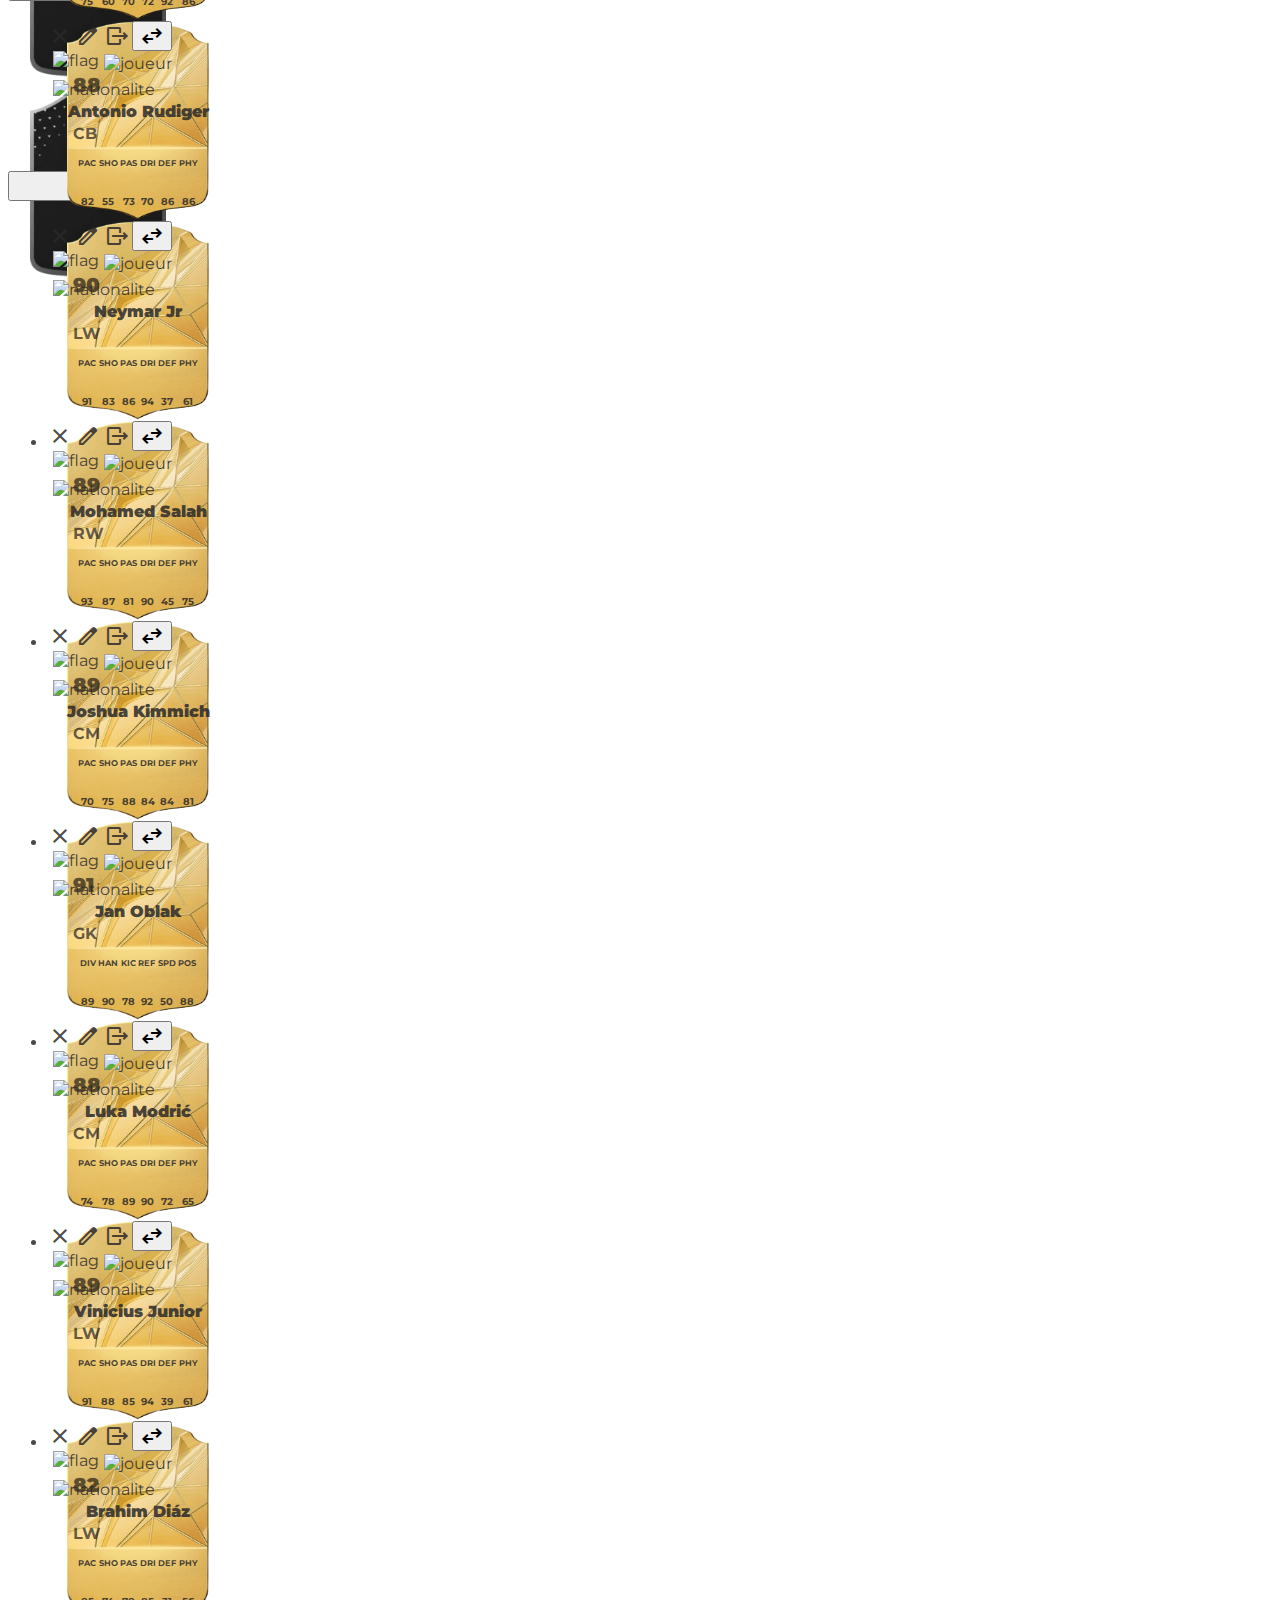
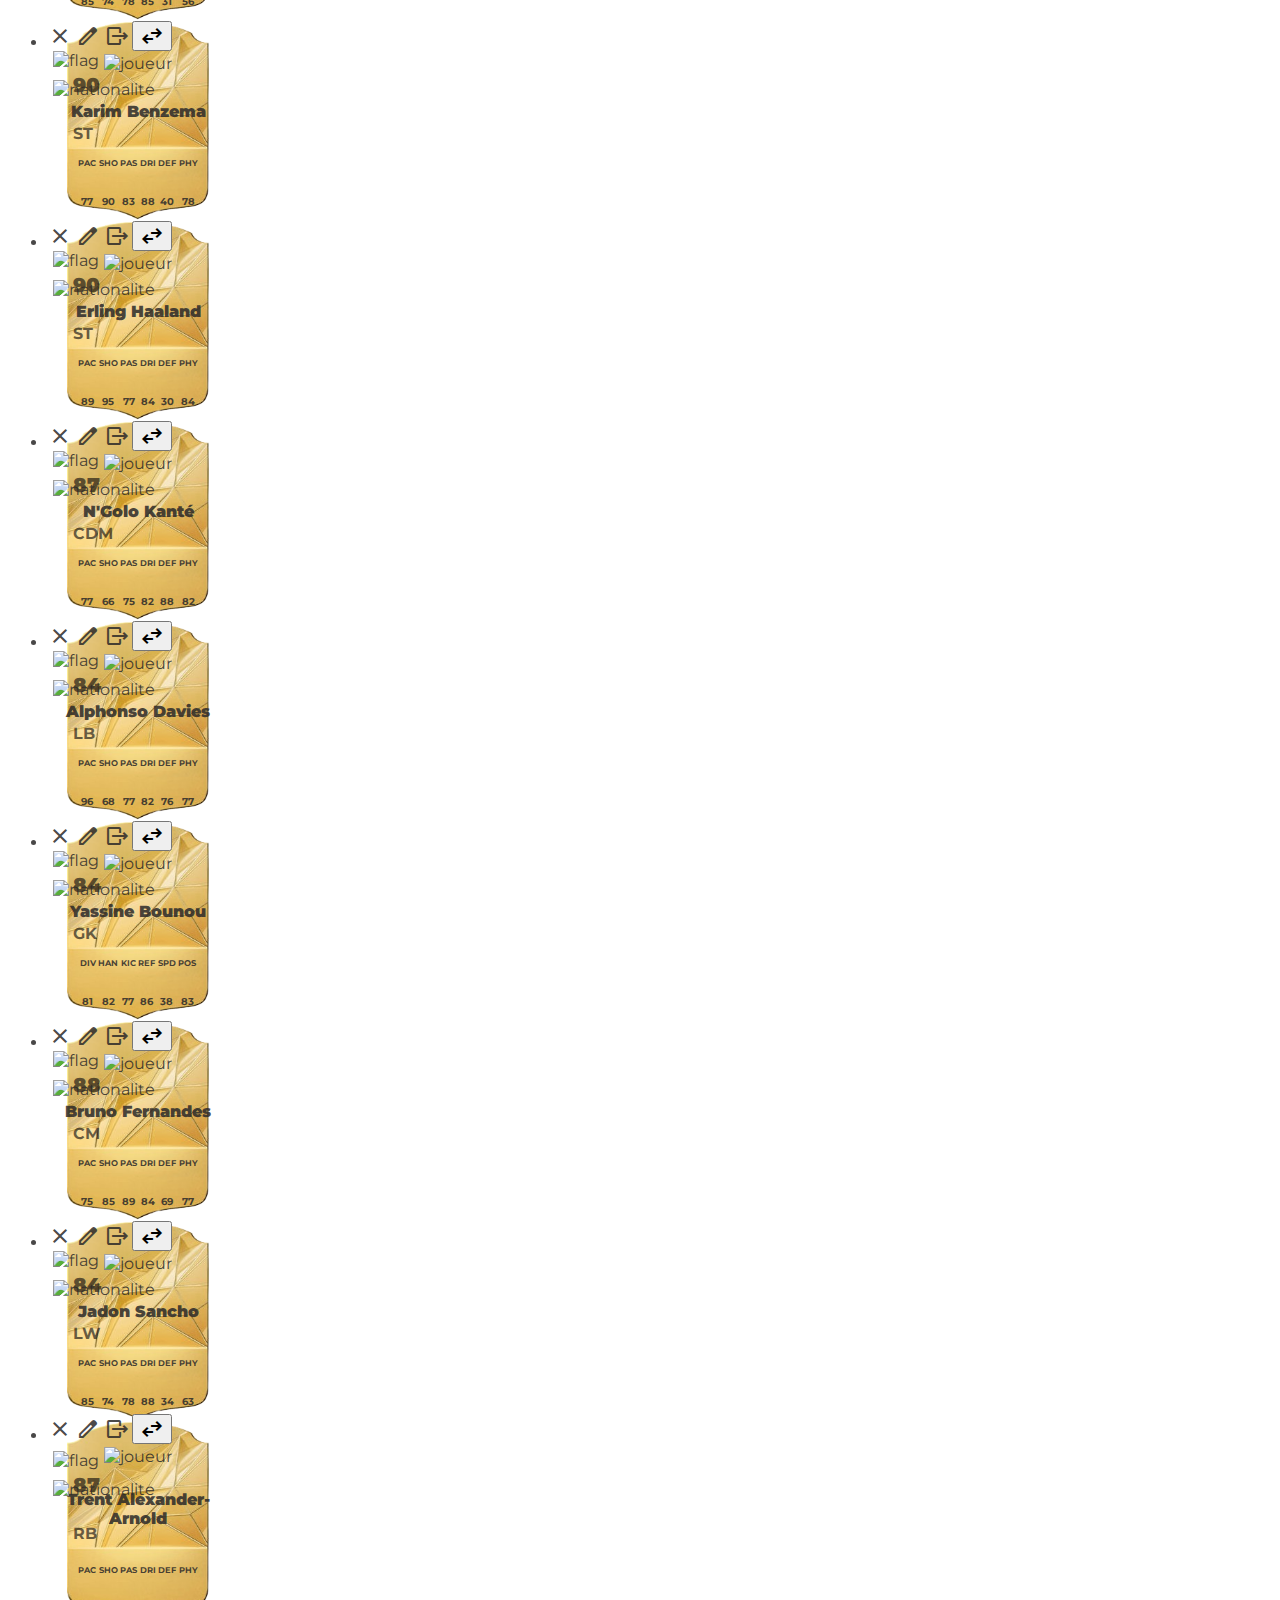
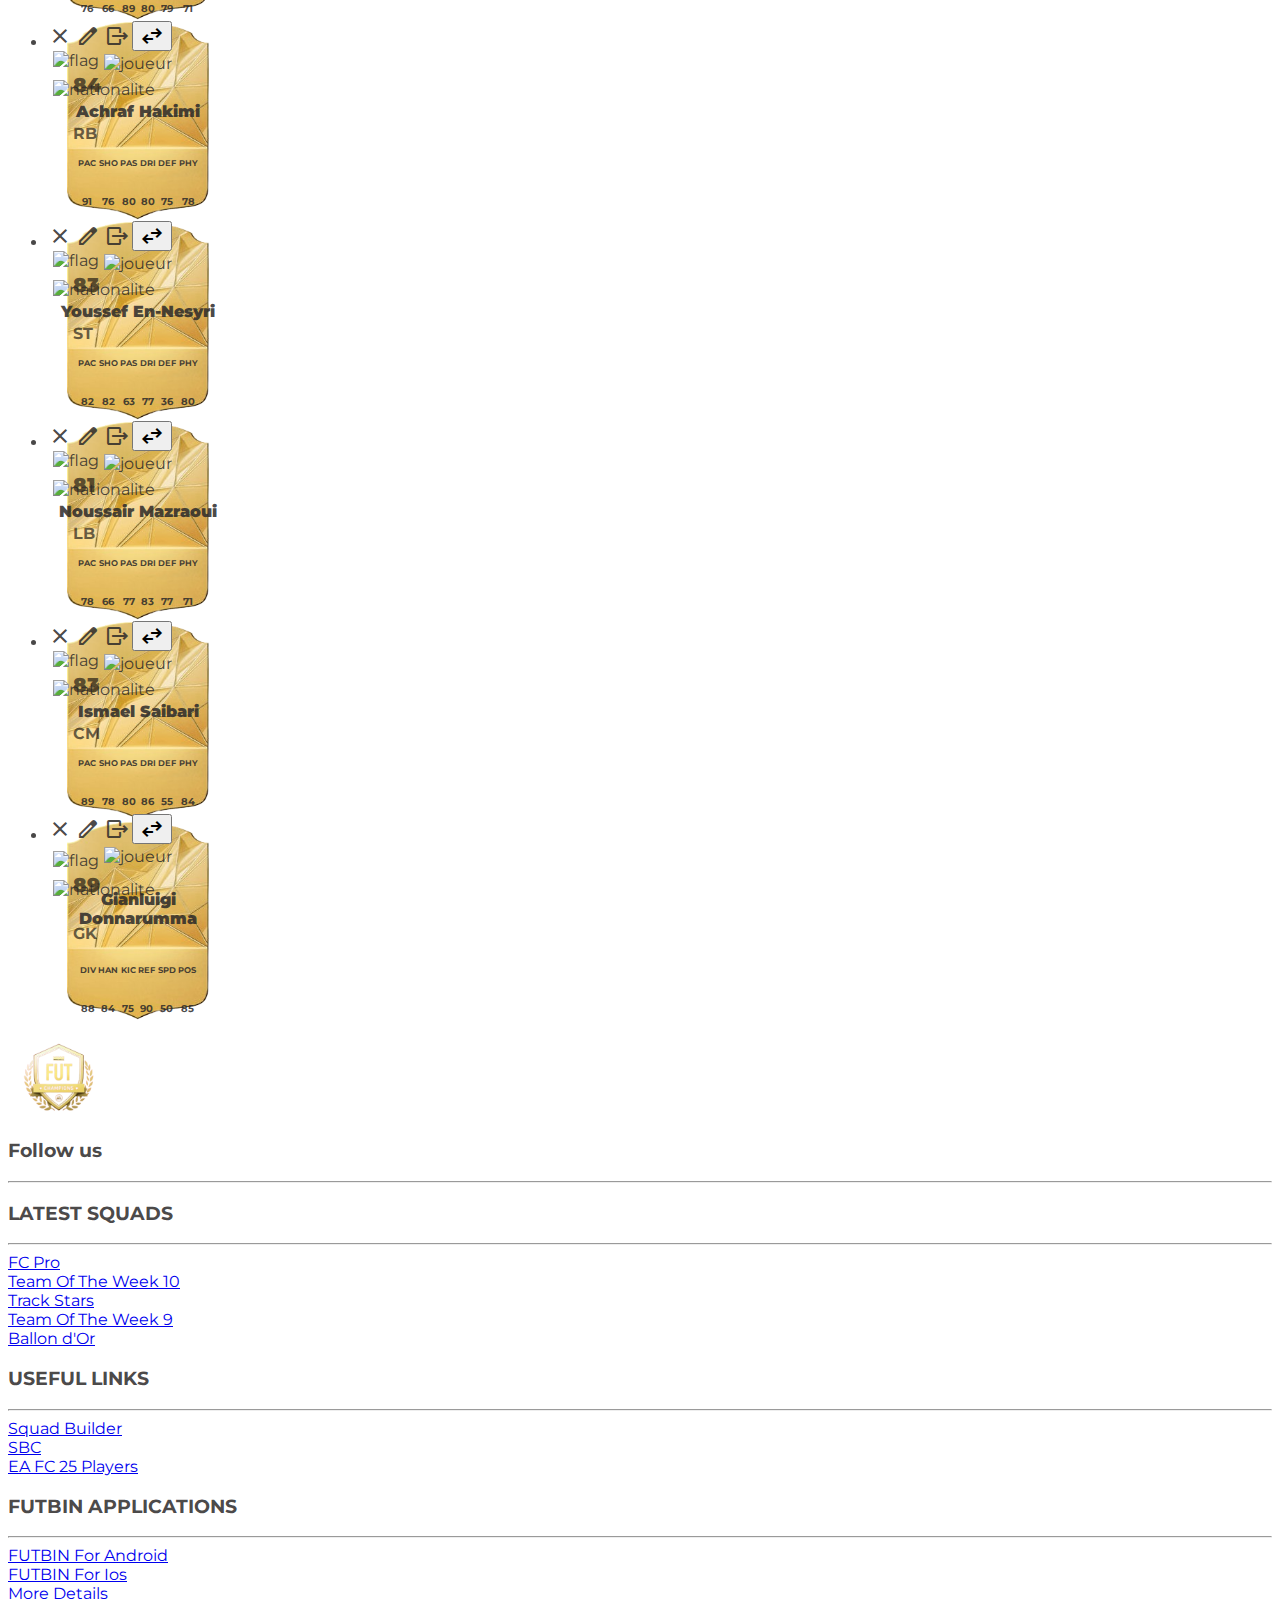
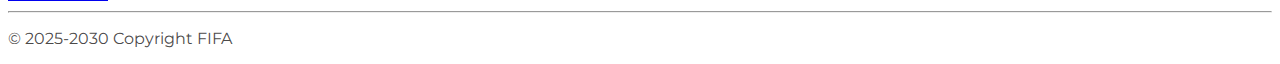
==== commit 9f3821f0: "Replace player" ====
--- a/index.html
+++ b/index.html
@@ -400,10 +400,10 @@
 
 
     <div id="modalChoixPlayer" class="hidden fixed inset-0  flex items-center justify-center z-50 bg-red-700 bg-opacity-50">
-        <div class="relative p-5 shadow-xl rounded-lg bg-white w-1/3 h-1/2 ">
-            <span id="closeChoixPlayer" class="absolute right-5 top-5 text-gray-700 cursor-pointer material-symbols-outlined">cancel</span>
+        <div class="relative p-5 shadow-xl rounded-lg bg-white w-full min-h-36 md:w-1/2 lg:w-1/3 lg:min-h-44">
+         <span id="closeChoixPlayer" class="absolute right-5 top-5 text-gray-700 cursor-pointer material-symbols-outlined">cancel</span>
             
-            <h2 class="text-xl font-bold mb-4 text-center">Player</h2>
+            <h2 class="text-xl font-bold mb-4 text-center">Choisir Un joueur </h2>
              <ul id="ulChoixPlayers" class="grid grid-cols-2" >
              
                
@@ -434,55 +434,57 @@
             <!--show player -->
             <div>       <span class="block text-[#7F020F] text-2xl font-semibold p-8 bg-gray-100  mp-4">  Formation d'équipe   : 4-4-2 </span>
             <div class="stade  px-2.5 grid grid-cols-4 justify-center items-center gap-2.5 w-full lg:w-full border-4  border-green-400">
-         
-                <div id='RST' class="STR col-start-2">
-                    <div class="badge_black">
-                        <span   class=" iconAddPlayerStd absolute self-center   cursor-pointer material-symbols-outlined text-4xl text-green-600">
-                            health_and_safety
-                        </span>
-                    </div>
+               
+                <div id='RST' class="RST col-start-2">
+            
+                    <div class="badge_black">
+                        <button value="RST" class=" iconAddPlayerStd absolute self-center   cursor-pointer material-symbols-outlined text-4xl text-green-600">
+                            health_and_safety
+                        </button>
+                    </div>
+                  
                 </div>
               
-                <div id='LST' class="STL ">
+                <div id='LST' class="LST">
                     <div class="badge_black ">
-                        <span class=" iconAddPlayerStd absolute self-center   cursor-pointer material-symbols-outlined text-4xl text-green-600">
-                            health_and_safety
-                        </span>
+                        <button  value="LST" class=" iconAddPlayerStd absolute self-center   cursor-pointer material-symbols-outlined text-4xl text-green-600">
+                            health_and_safety
+                        </button>
                     </div>
                 </div>
                
 
                 <div id="LM" class="LM col-start-1">
                     <div class="badge_black">
-                        <span class=" iconAddPlayerStd absolute self-center   cursor-pointer material-symbols-outlined text-4xl text-green-600">
-                            health_and_safety
-                        </span>
+                        <button  value="LM"class=" iconAddPlayerStd absolute self-center   cursor-pointer material-symbols-outlined text-4xl text-green-600">
+                            health_and_safety
+                        </button>
                     </div>
                 </div>
 
                 <div id="LCM">
                     <div class="badge_black">
-                        <span class=" iconAddPlayerStd absolute self-center   cursor-pointer material-symbols-outlined text-4xl text-green-600">
-                            health_and_safety
-                        </span>
+                        <button value="LCM" class=" iconAddPlayerStd absolute self-center   cursor-pointer material-symbols-outlined text-4xl text-green-600">
+                            health_and_safety
+                        </button>
                     </div>
                 </div>
 
 
                 <div id="RCM">
                     <div class="badge_black">
-                        <span class=" iconAddPlayerStd absolute self-center   cursor-pointer material-symbols-outlined text-4xl text-green-600">
-                            health_and_safety
-                        </span>
+                        <button  value="RCM" class=" iconAddPlayerStd absolute self-center   cursor-pointer material-symbols-outlined text-4xl text-green-600">
+                            health_and_safety
+                        </button>
                     </div>
                 </div>
 
 
                 <div id="RM">
                     <div class="badge_black">
-                        <span class=" iconAddPlayerStd absolute self-center   cursor-pointer material-symbols-outlined text-4xl text-green-600">
-                            health_and_safety
-                        </span>
+                        <button value="RM" class=" iconAddPlayerStd absolute self-center   cursor-pointer material-symbols-outlined text-4xl text-green-600">
+                            health_and_safety
+                        </button>
                     </div>
                 </div>
 
@@ -490,9 +492,9 @@
 
                 <div id="LB" class="col-start-1">
                     <div class="badge_black">
-                        <span class=" iconAddPlayerStd absolute self-center   cursor-pointer material-symbols-outlined text-4xl text-green-600">
-                            health_and_safety
-                        </span>
+                        <button value="LB" class=" iconAddPlayerStd absolute self-center   cursor-pointer material-symbols-outlined text-4xl text-green-600">
+                            health_and_safety
+                        </button>
                     </div>
                 </div>
 
@@ -500,9 +502,9 @@
 
                 <div id="LCB">
                     <div class="badge_black">
-                        <span class=" iconAddPlayerStd absolute self-center   cursor-pointer material-symbols-outlined text-4xl text-green-600">
-                            health_and_safety
-                        </span>
+                        <button  value="LCB" class=" iconAddPlayerStd absolute self-center   cursor-pointer material-symbols-outlined text-4xl text-green-600">
+                            health_and_safety
+                        </button>
                     </div>
                 </div>
 
@@ -510,18 +512,18 @@
 
                 <div id="RCB">
                     <div class="badge_black">
-                        <span class=" iconAddPlayerStd absolute self-center   cursor-pointer material-symbols-outlined text-4xl text-green-600">
-                            health_and_safety
-                        </span>
+                        <button  value="RCB" class=" iconAddPlayerStd absolute self-center   cursor-pointer material-symbols-outlined text-4xl text-green-600">
+                            health_and_safety
+                        </button>
                     </div>
                 </div>
 
 
                 <div id="RB">
-                    <div class="badge_black">
-                        <span class=" iconAddPlayerStd absolute self-center   cursor-pointer material-symbols-outlined text-4xl text-green-600">
-                            health_and_safety
-                        </span>
+                    <div   class="badge_black">
+                        <button  value="RB"class=" iconAddPlayerStd absolute self-center   cursor-pointer material-symbols-outlined text-4xl text-green-600">
+                            health_and_safety
+                        </button>
                     </div>
                 </div>
           
@@ -530,9 +532,9 @@
                 
                 <div id="GK" class="GK col-span-4 flex justify-center items-center h-full">
                     <div class="badge_black">
-                        <span class=" iconAddPlayerStd absolute self-center   cursor-pointer material-symbols-outlined text-4xl text-green-600">
-                            health_and_safety
-                        </span>
+                        <button  value="GK" class=" iconAddPlayerStd absolute self-center   cursor-pointer material-symbols-outlined text-4xl text-green-600">
+                            health_and_safety
+                        </button>
                     </div>
                 </div>
 
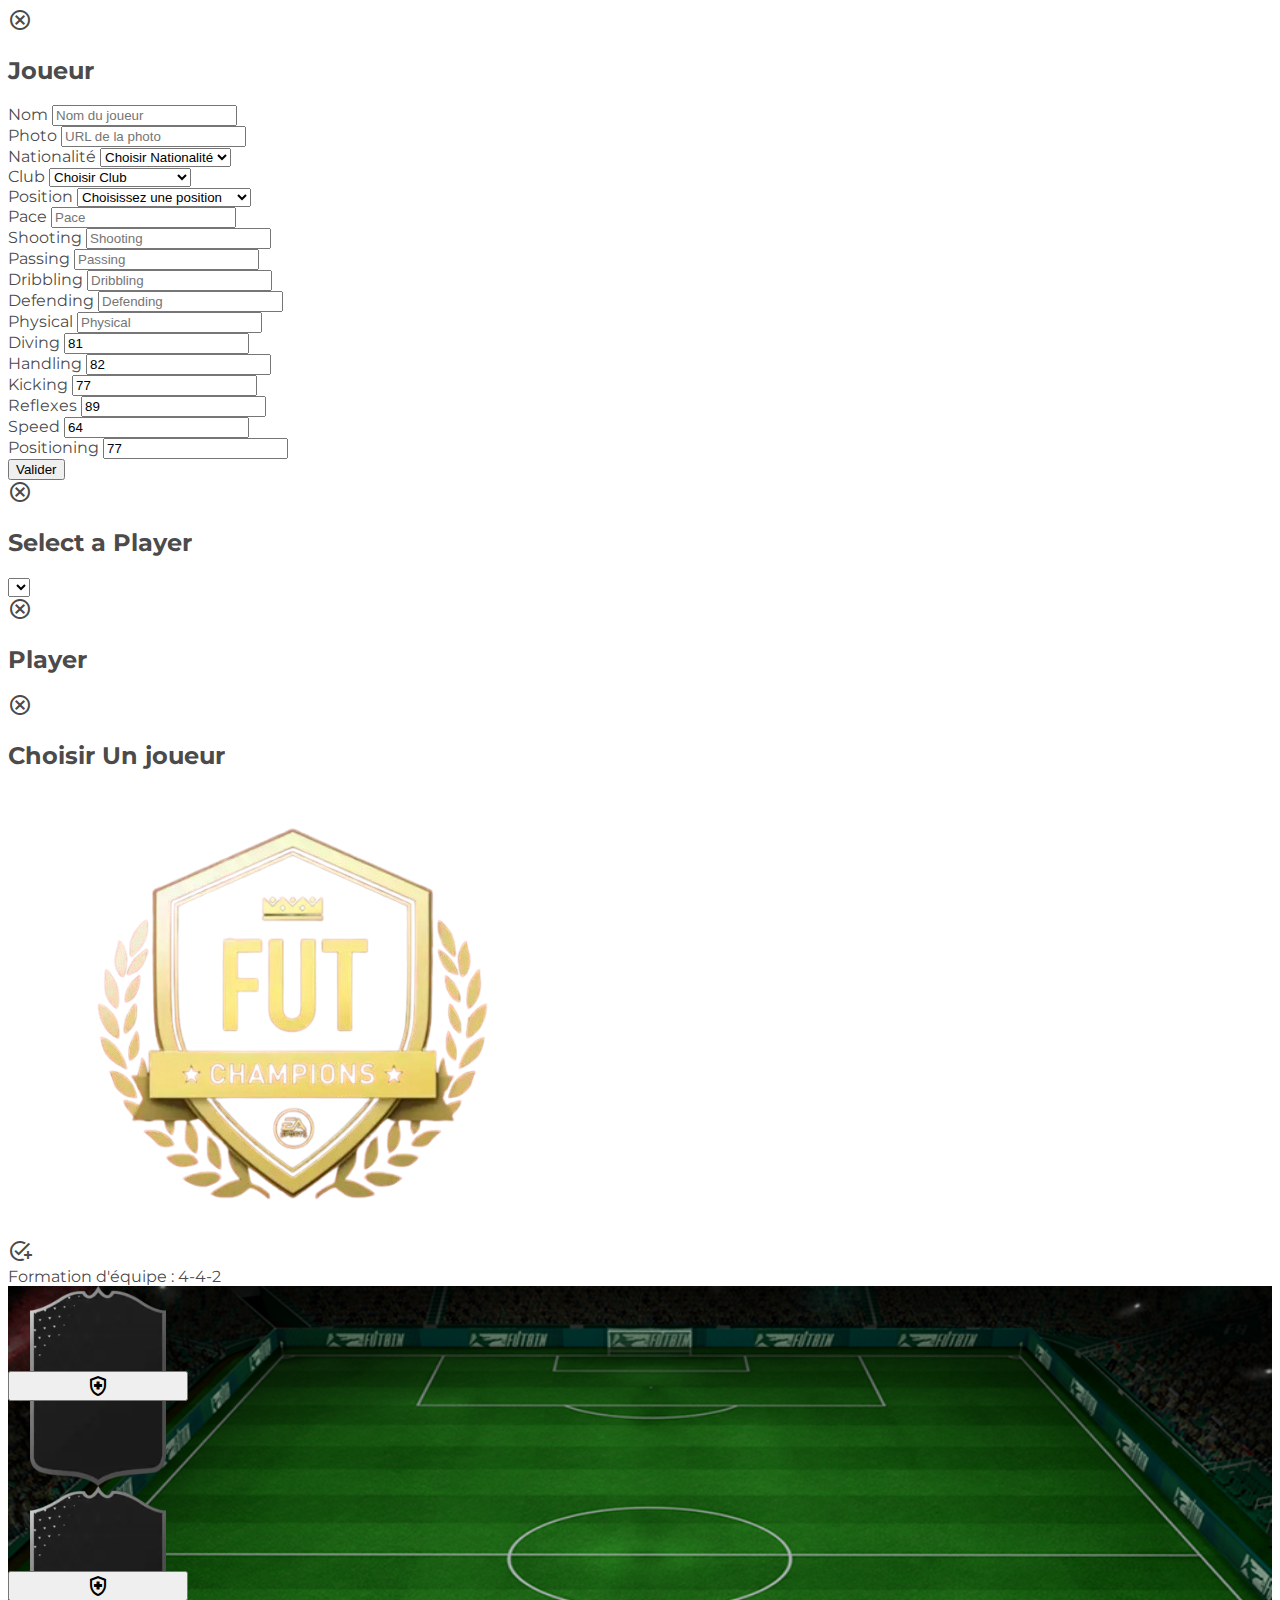
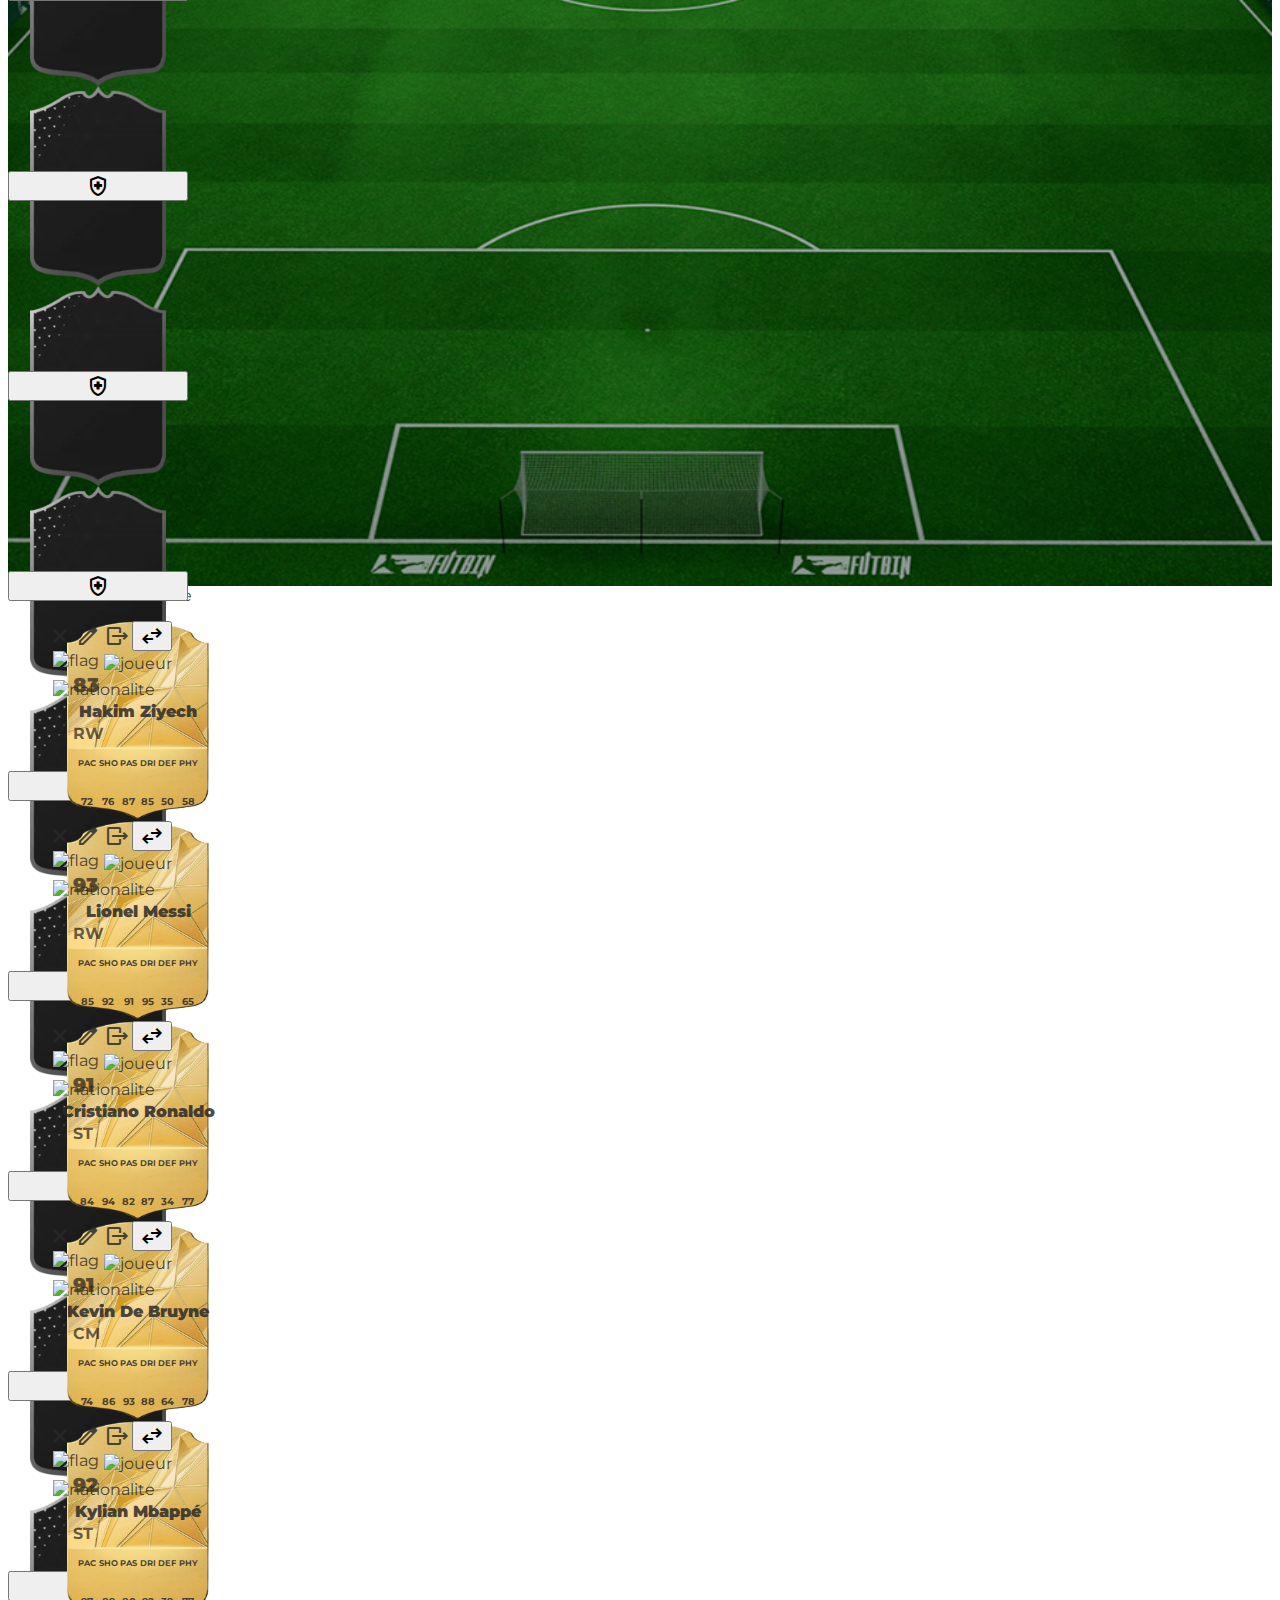
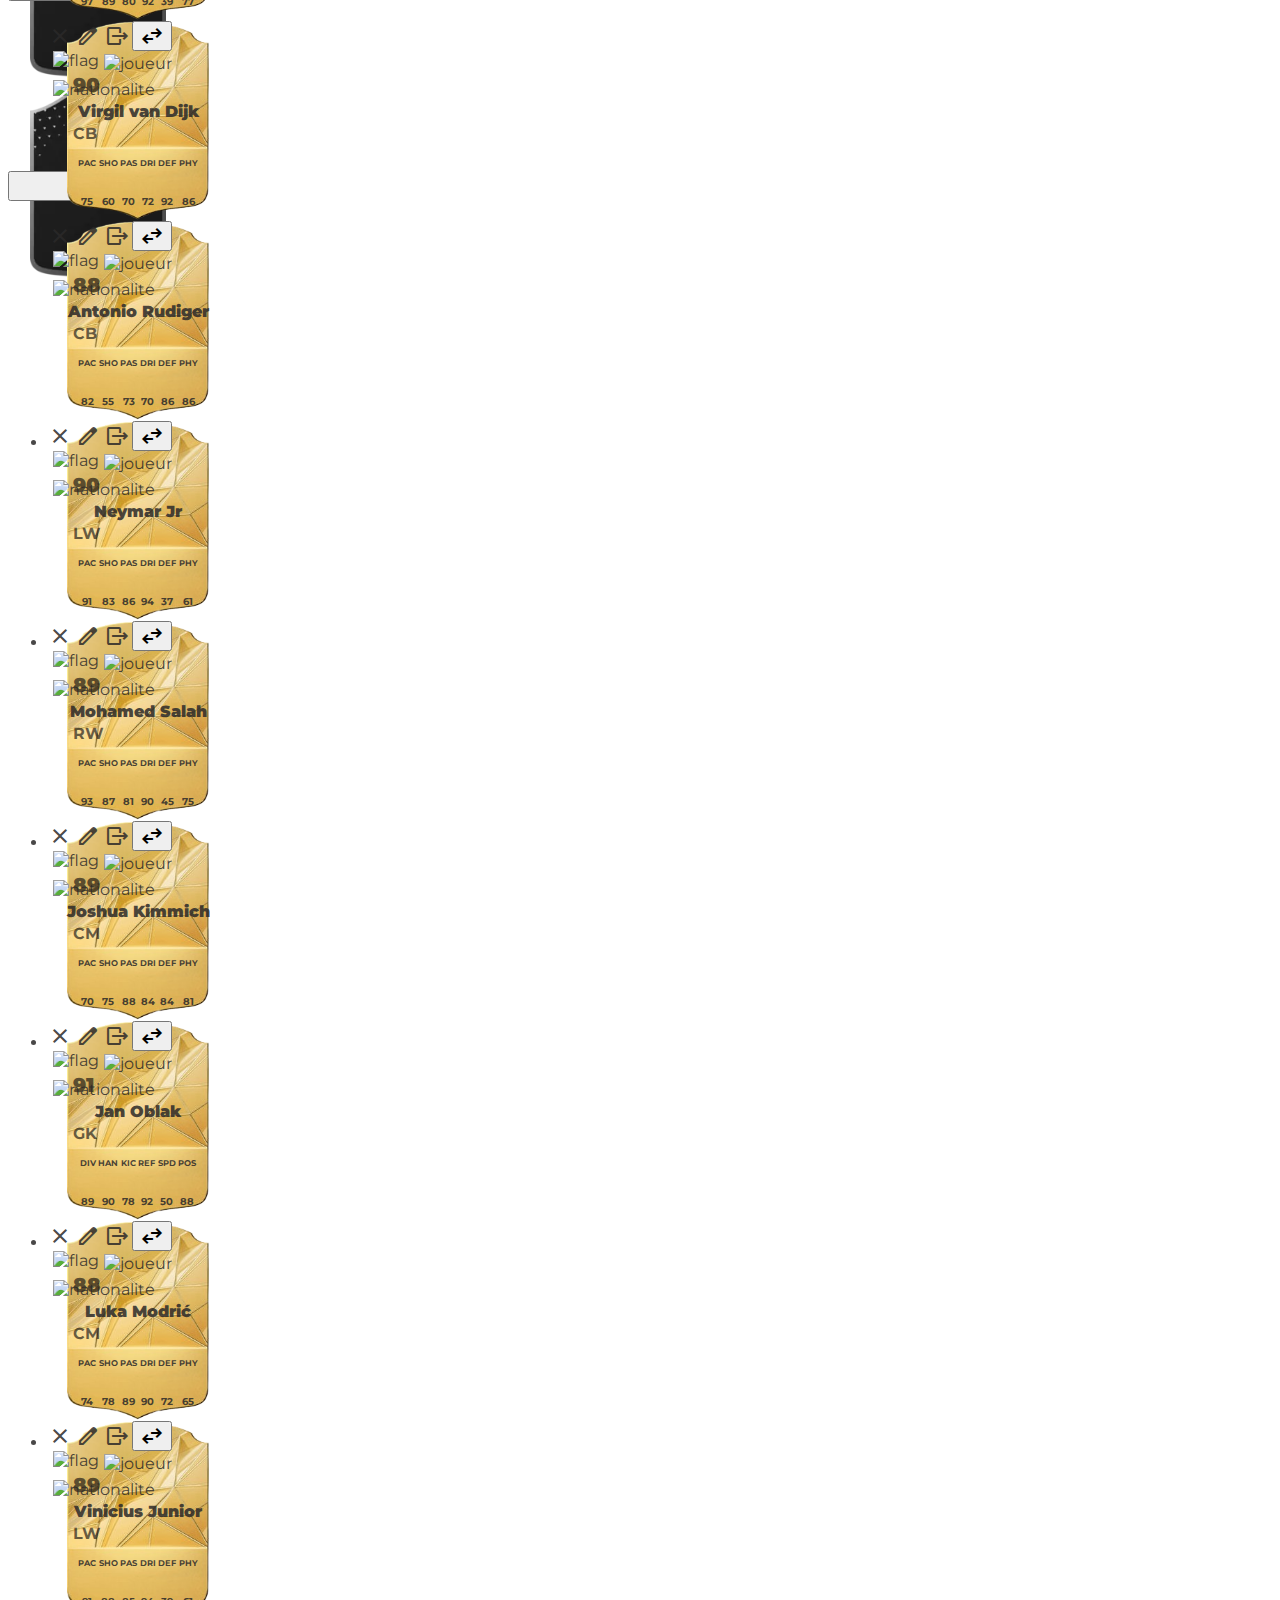
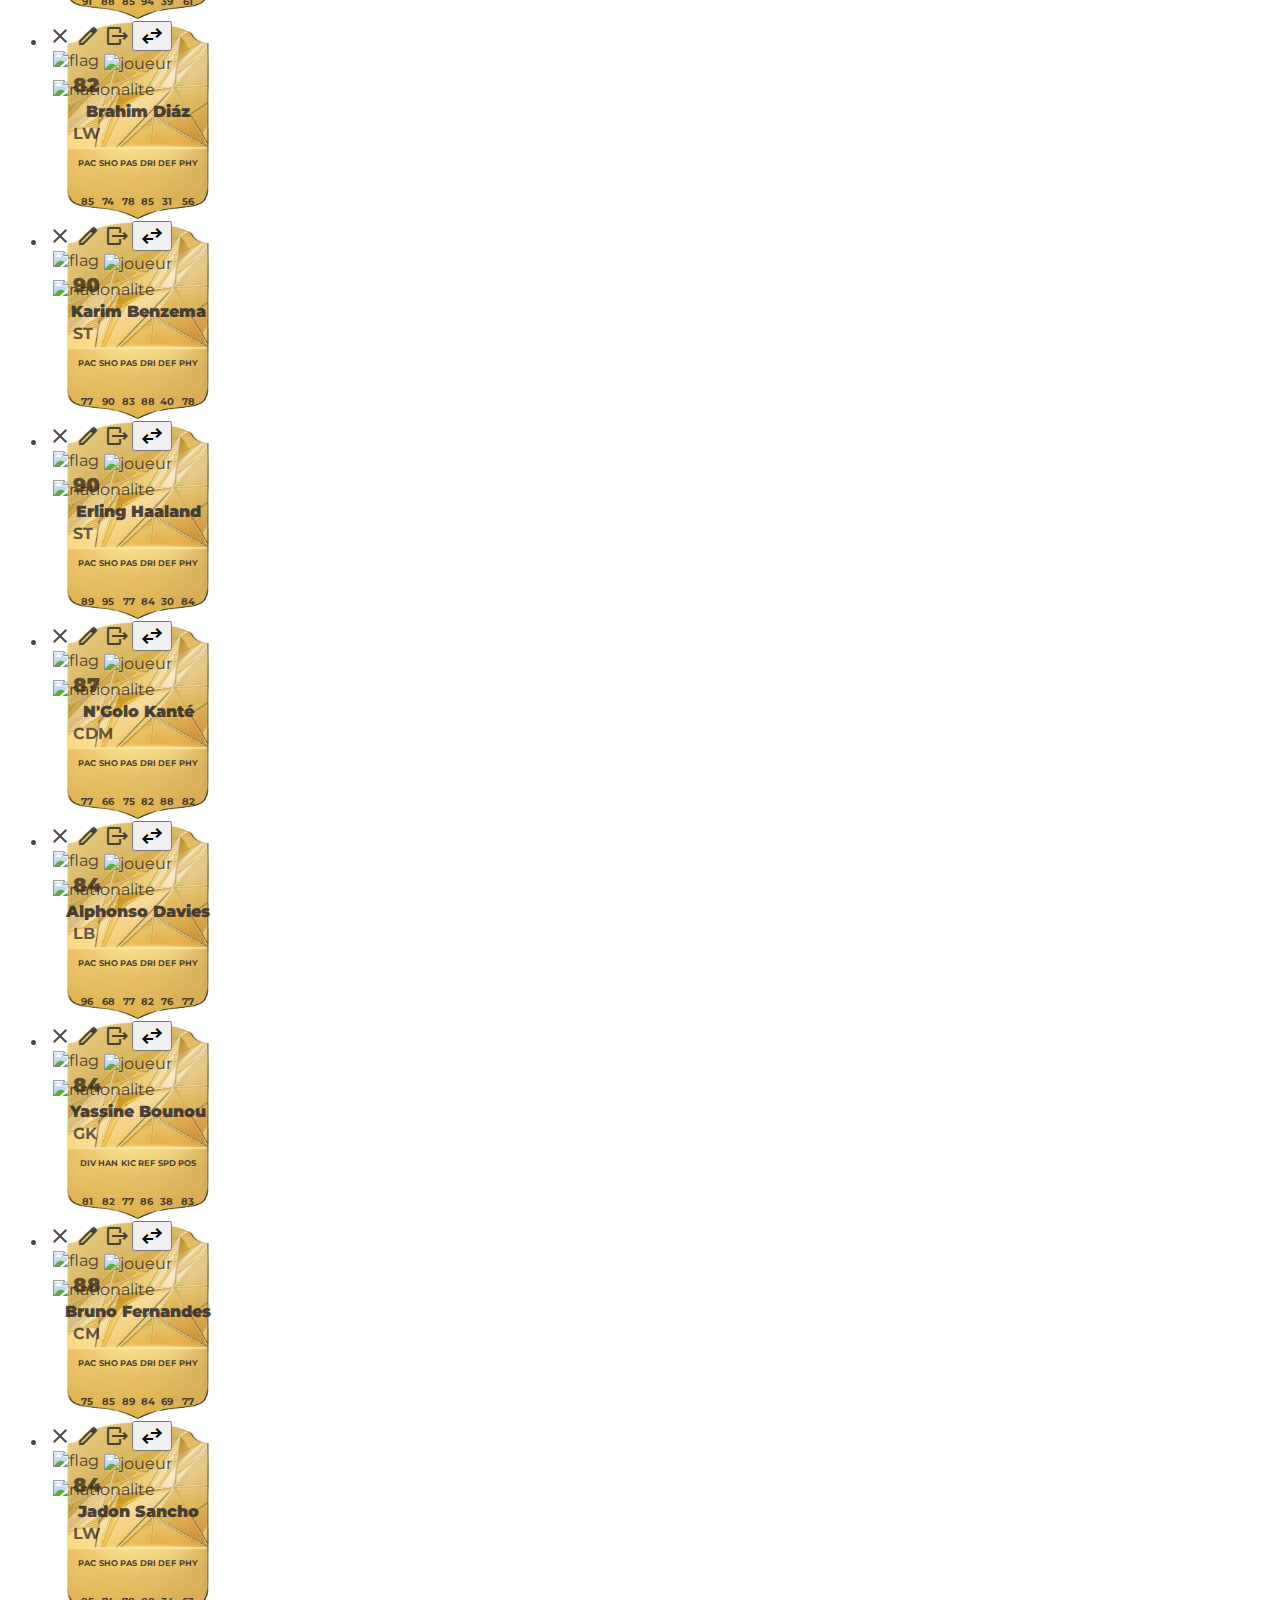
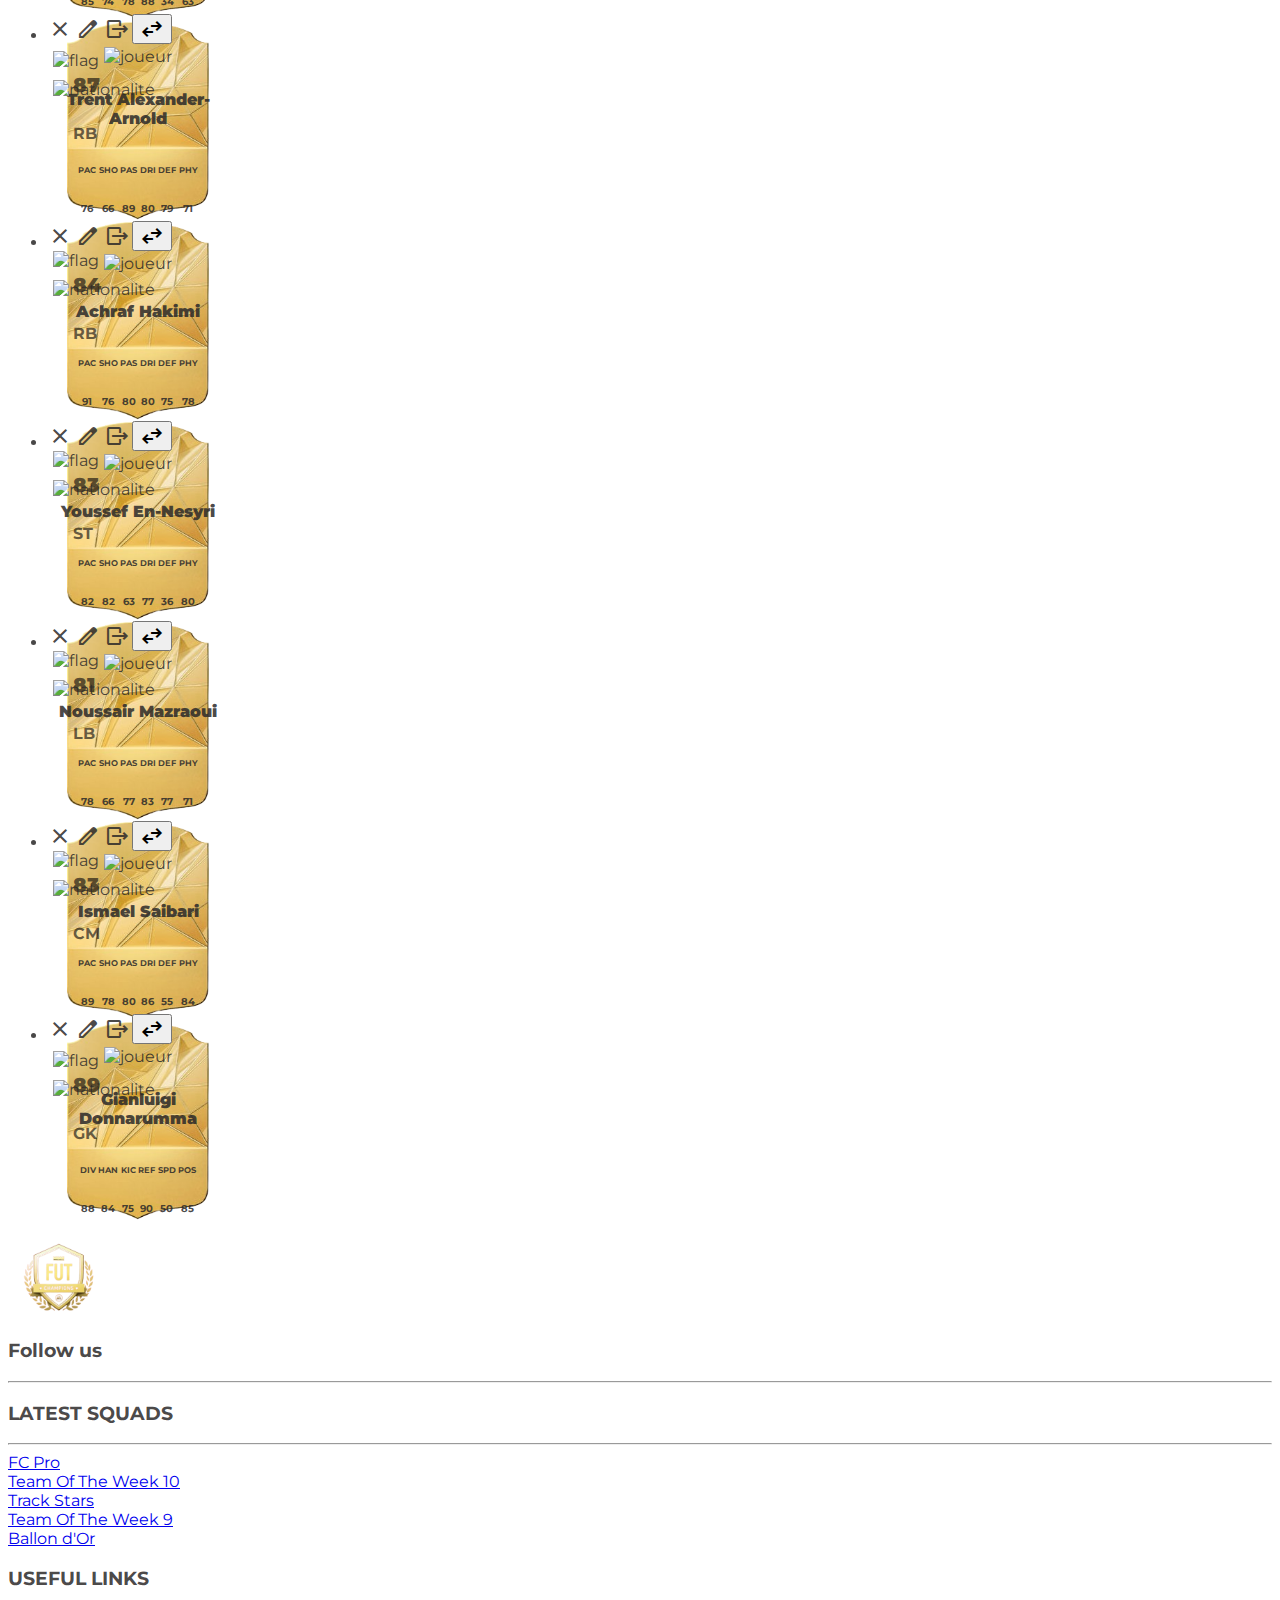
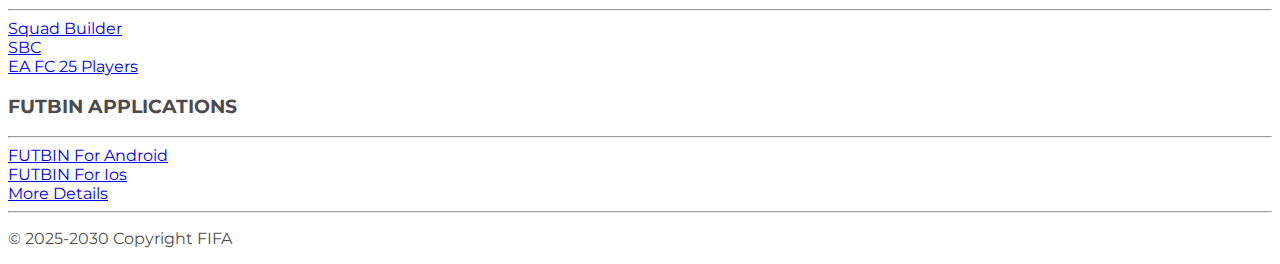
==== commit 7036ba5d: "version stable 1" ====
--- a/index.html
+++ b/index.html
@@ -248,6 +248,7 @@
                         <label for="club" class="block font-medium mb-1">Club</label>
                         <select id="club" class="inputformulaire w-full bg-gray-50 border border-gray-300 rounded-lg p-2 text-sm">
                             <option value="">Choisir Club</option>
+                            <option value="https://cdn.sofifa.net/meta/team/325/120.png">Galatasaray</option>
                             <option value="https://cdn.sofifa.net/meta/team/239235/120.png">Real Madrid</option>
                             <option value="https://cdn.sofifa.net/meta/team/591/120.png">Paris Saint-Germain</option>
                             <option value="https://cdn.sofifa.net/meta/team/2506/120.png">Al Nassr</option>
@@ -456,7 +457,7 @@
 
                 <div id="LM" class="LM col-start-1">
                     <div class="badge_black">
-                        <button  value="LM"class=" iconAddPlayerStd absolute self-center   cursor-pointer material-symbols-outlined text-4xl text-green-600">
+                        <button  value="LM" class=" iconAddPlayerStd absolute self-center   cursor-pointer material-symbols-outlined text-4xl text-green-600">
                             health_and_safety
                         </button>
                     </div>
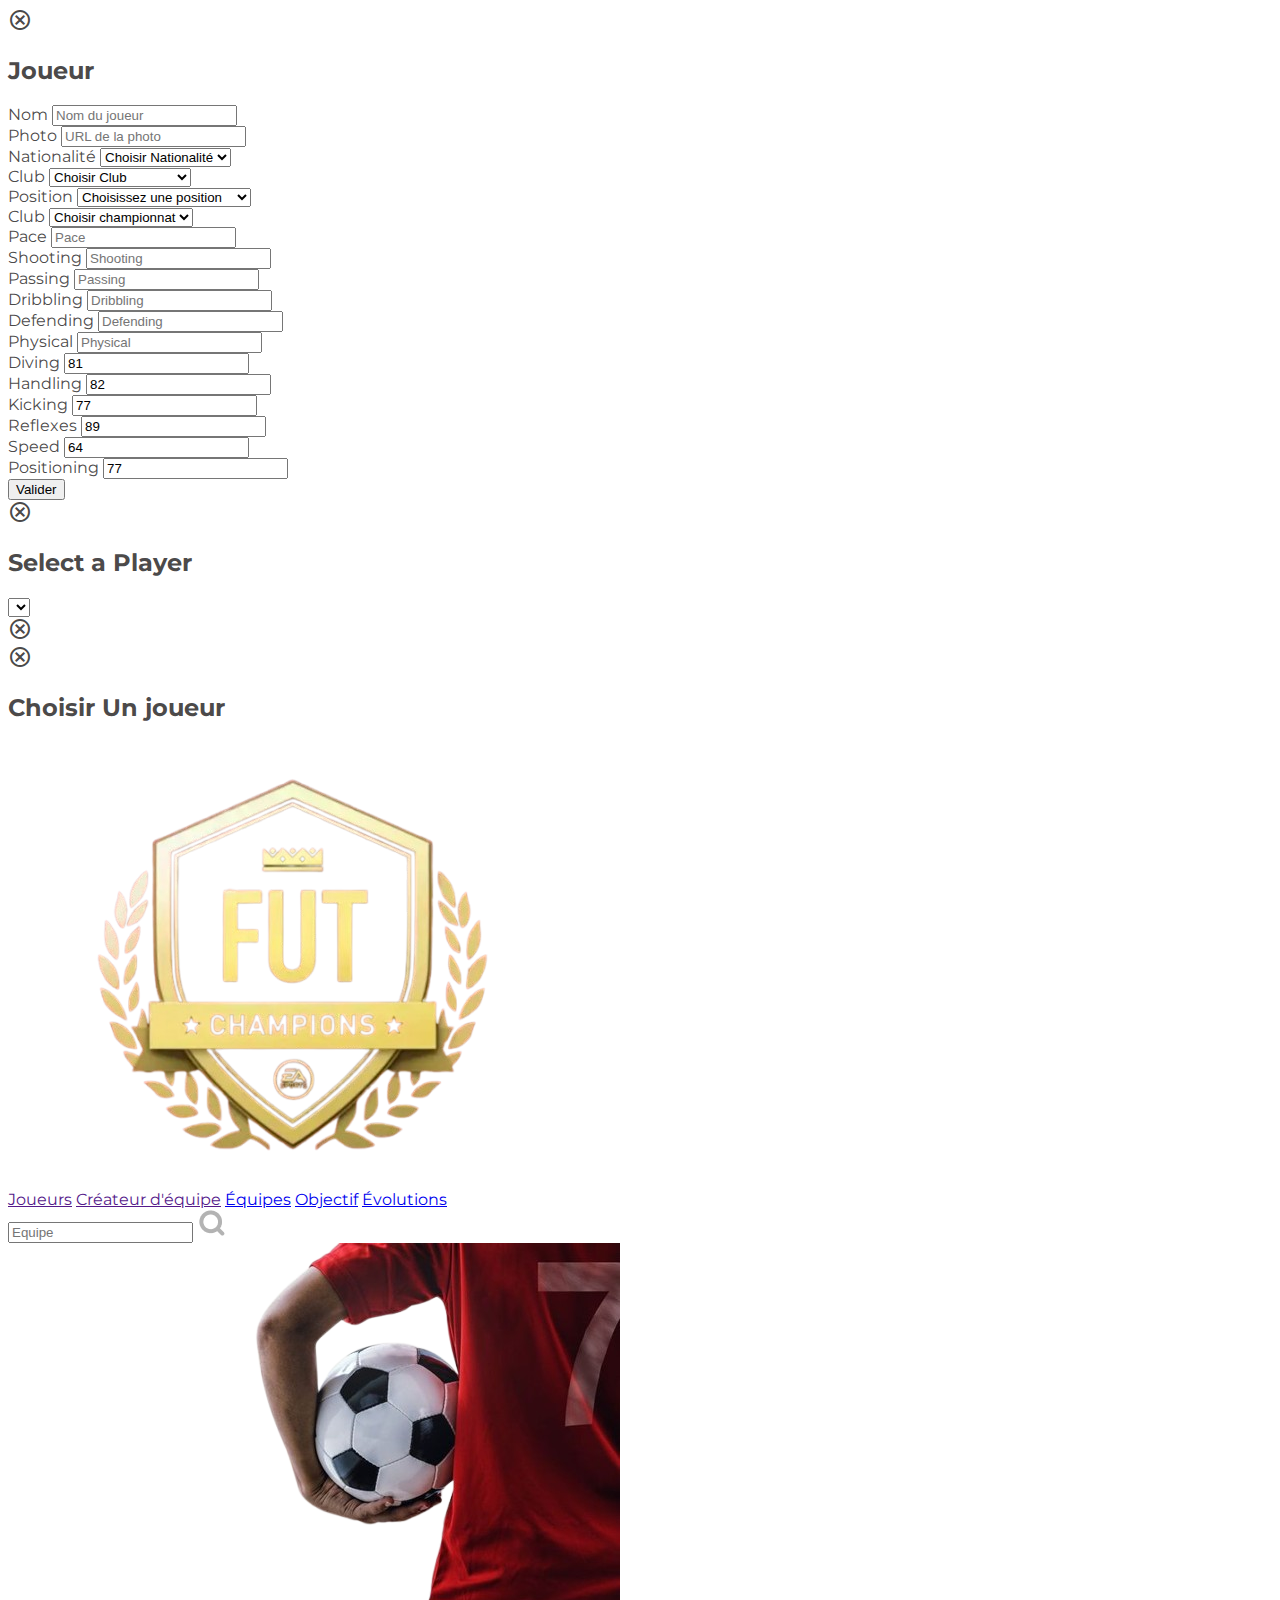
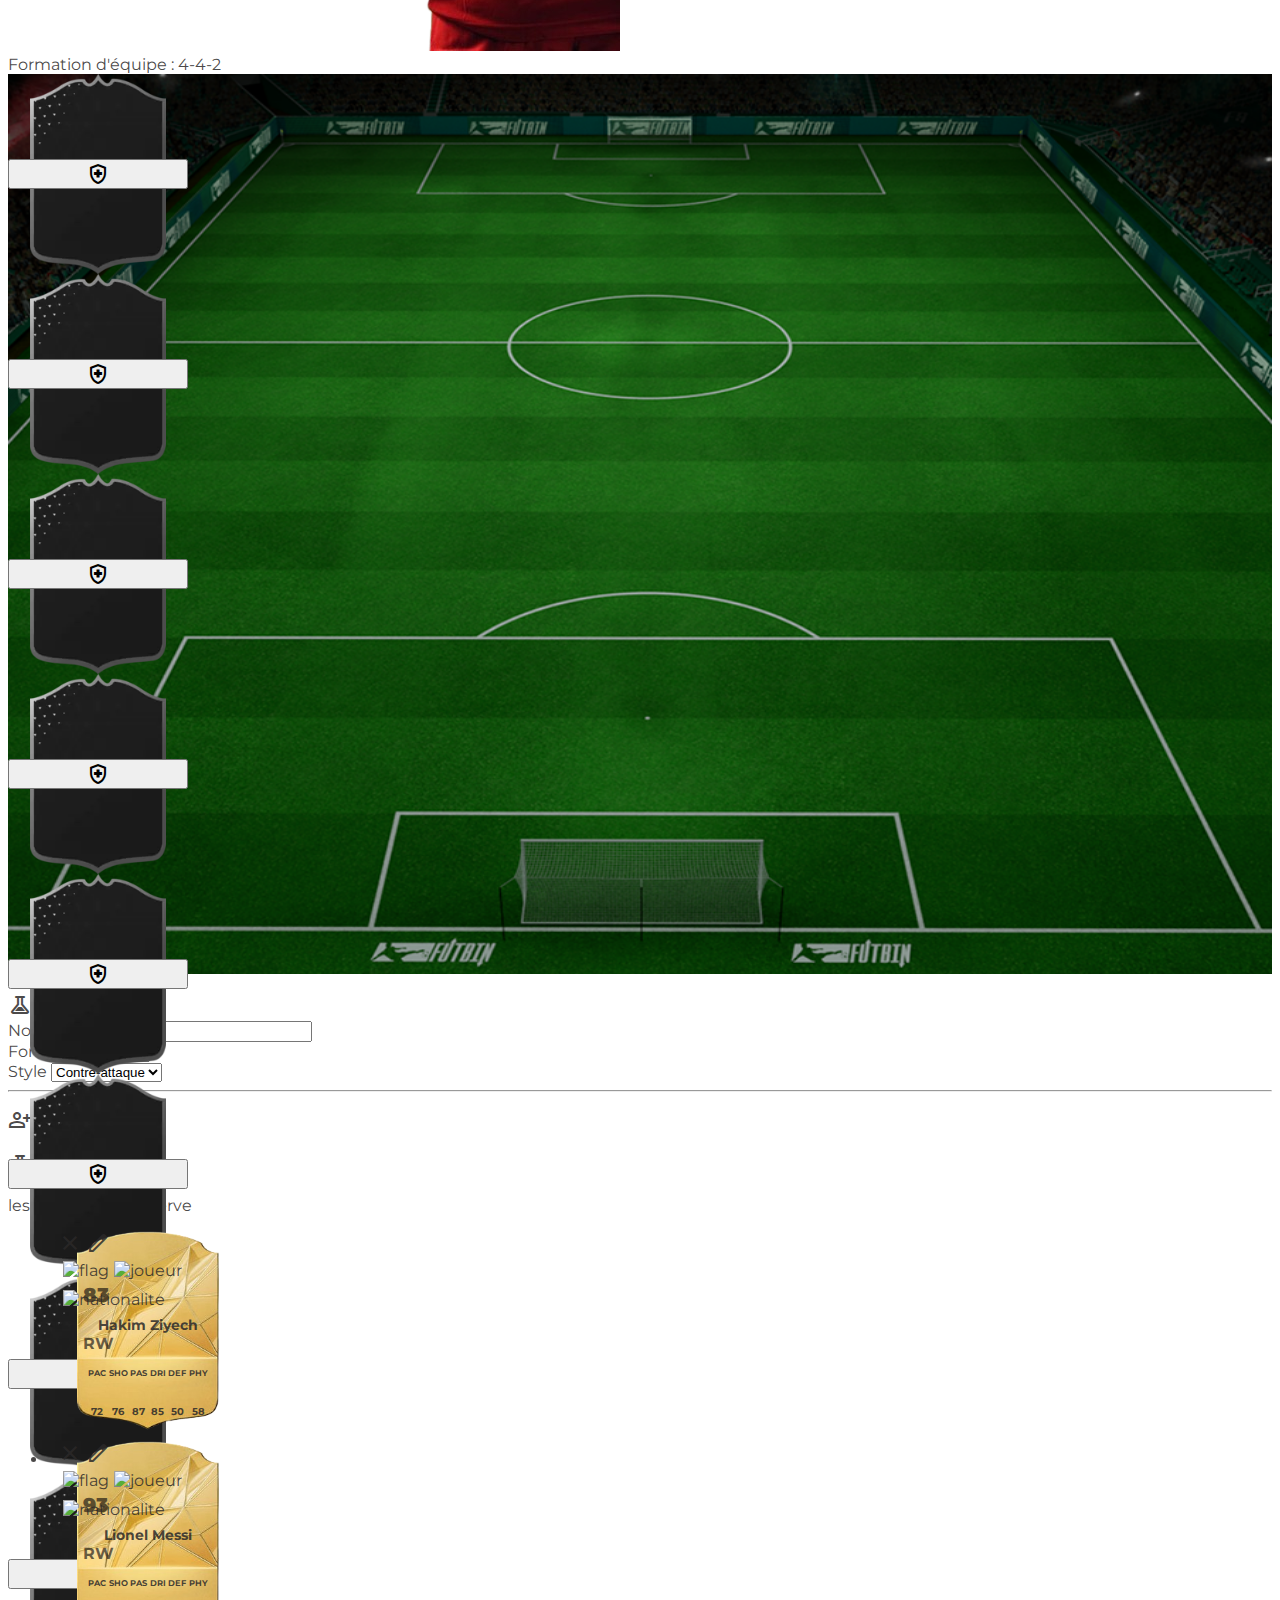
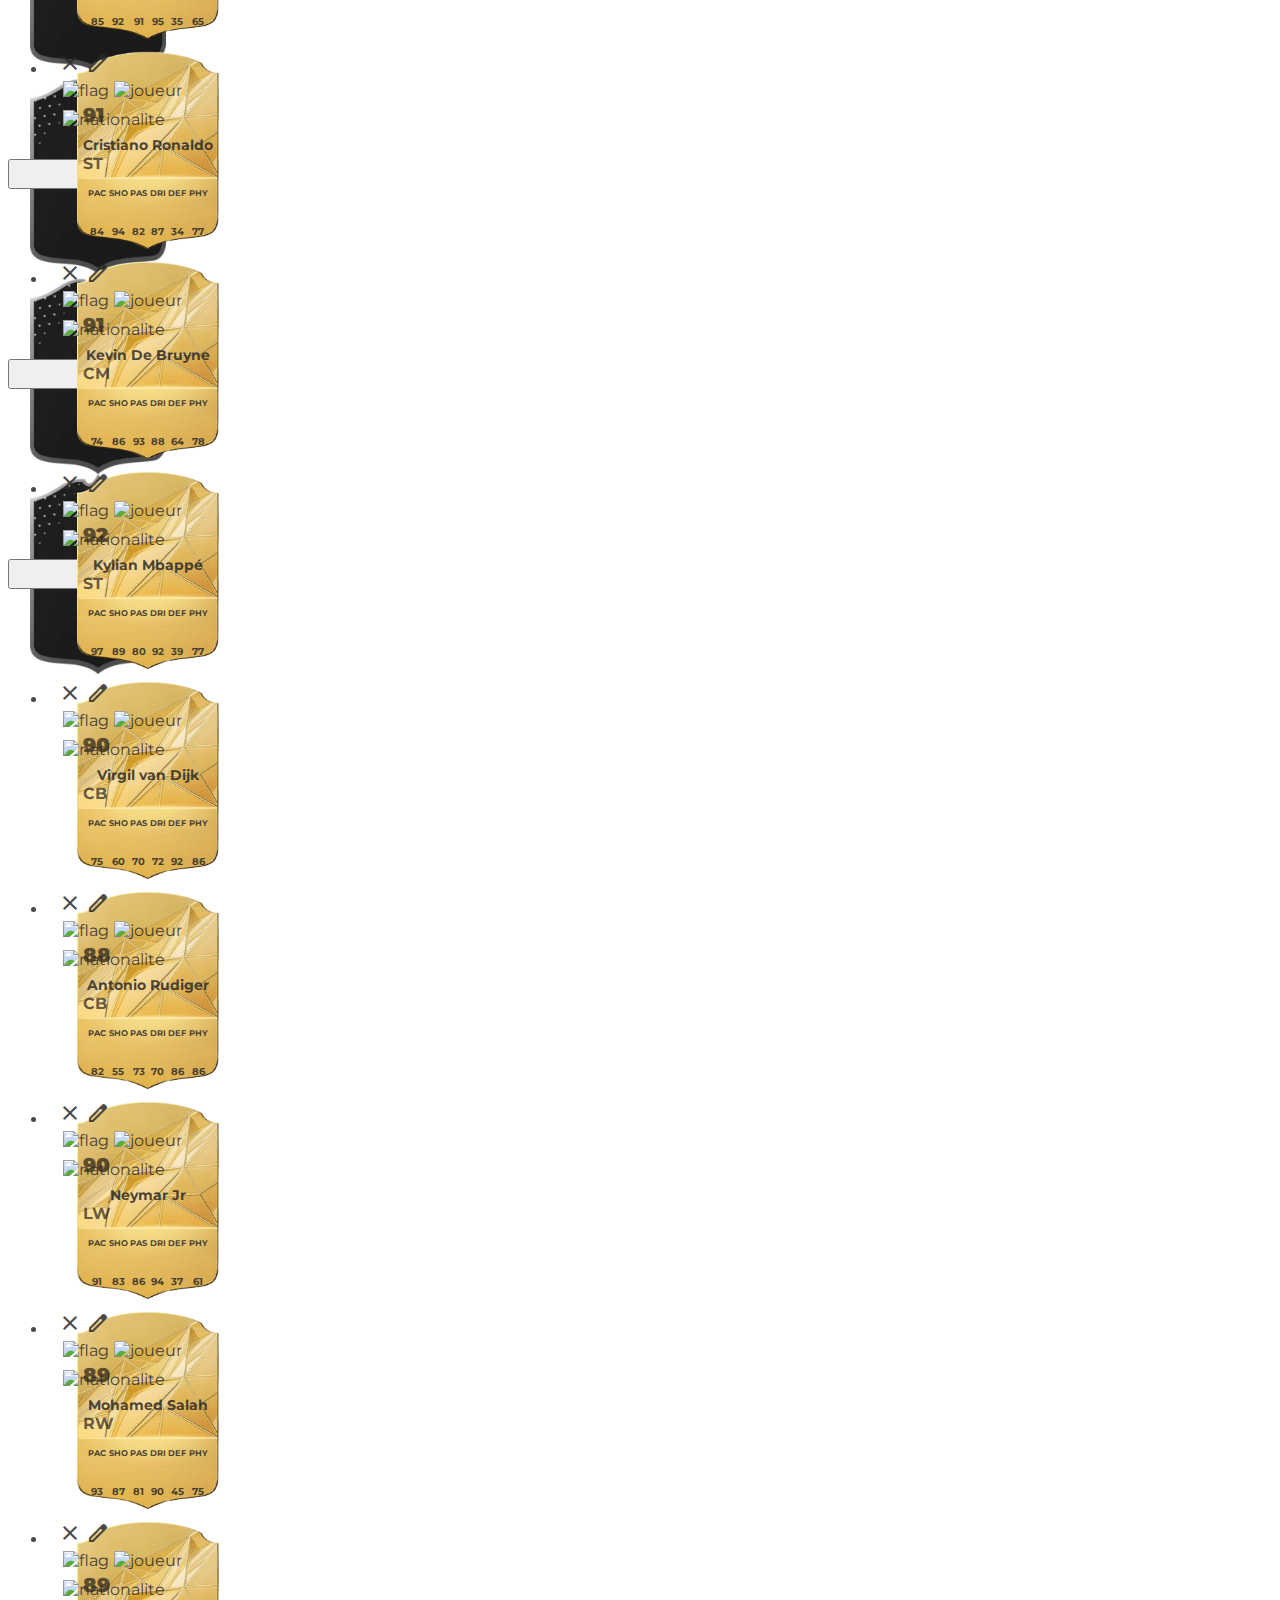
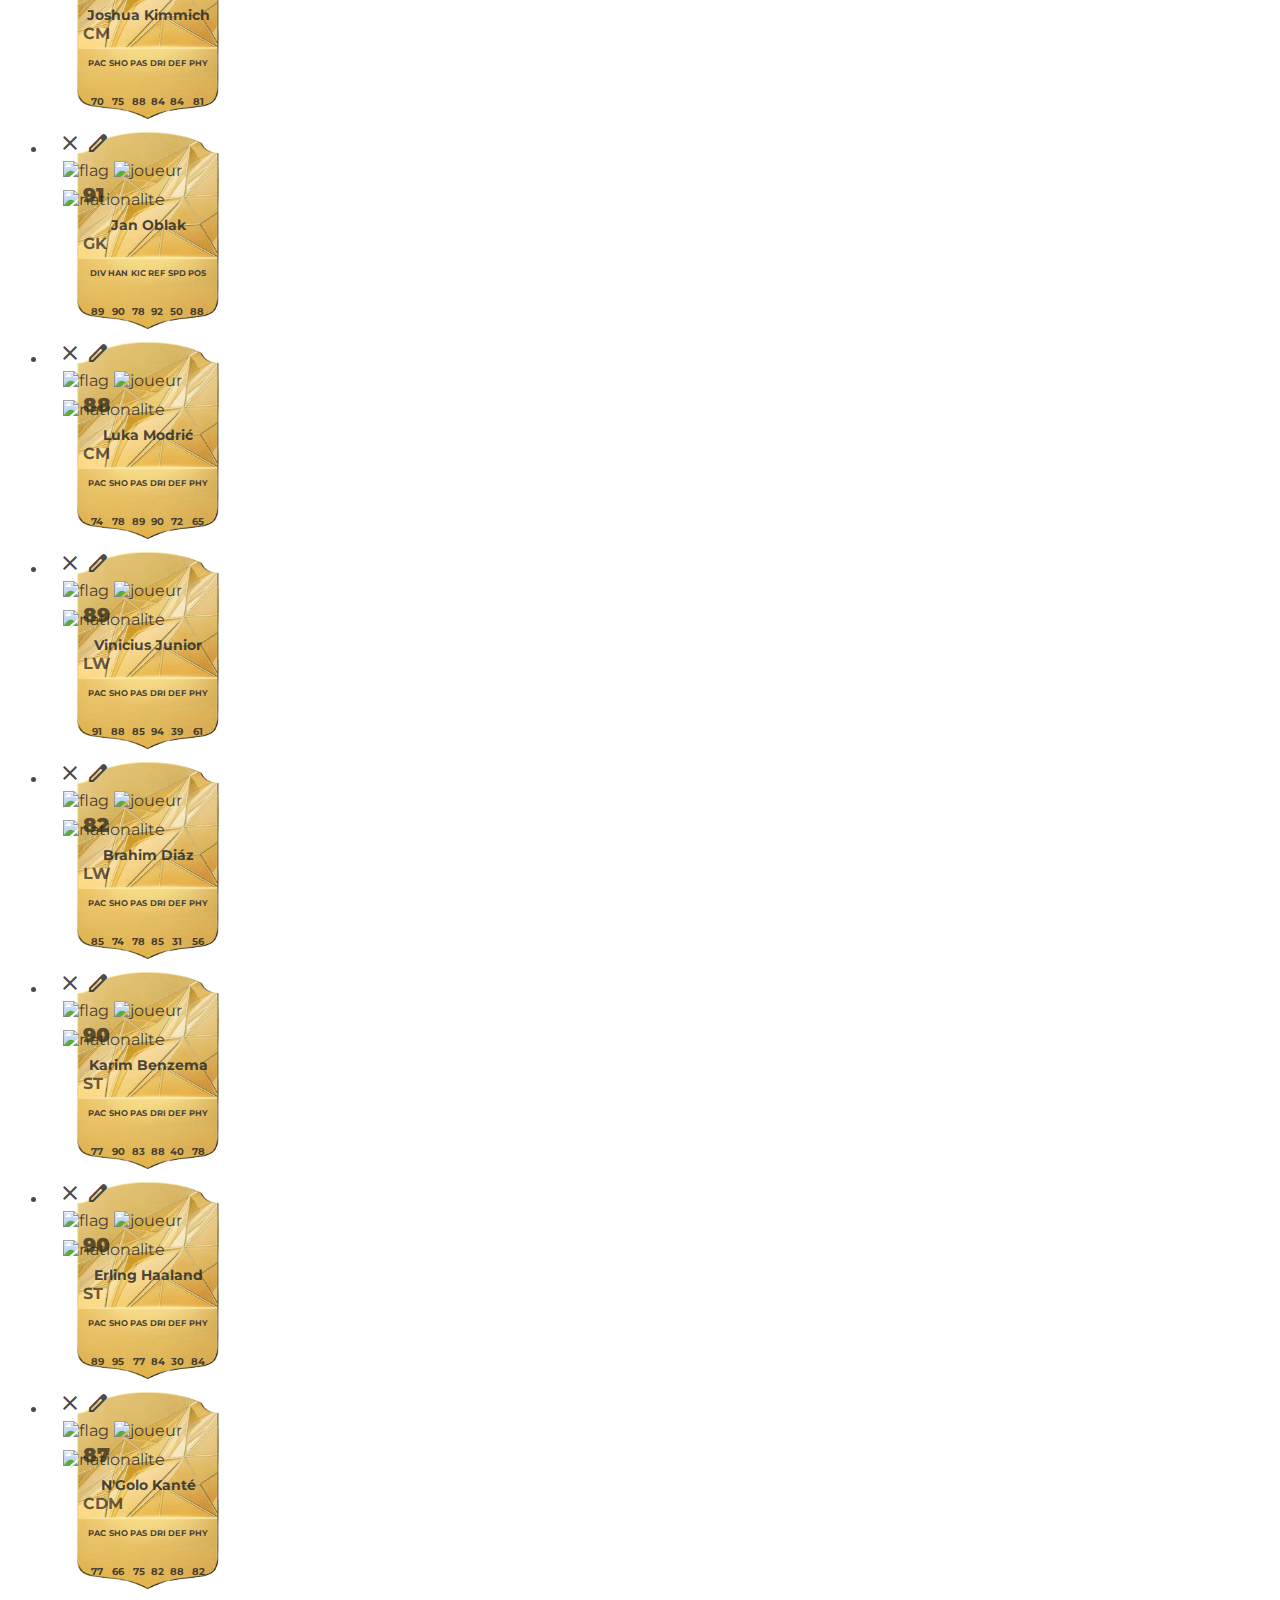
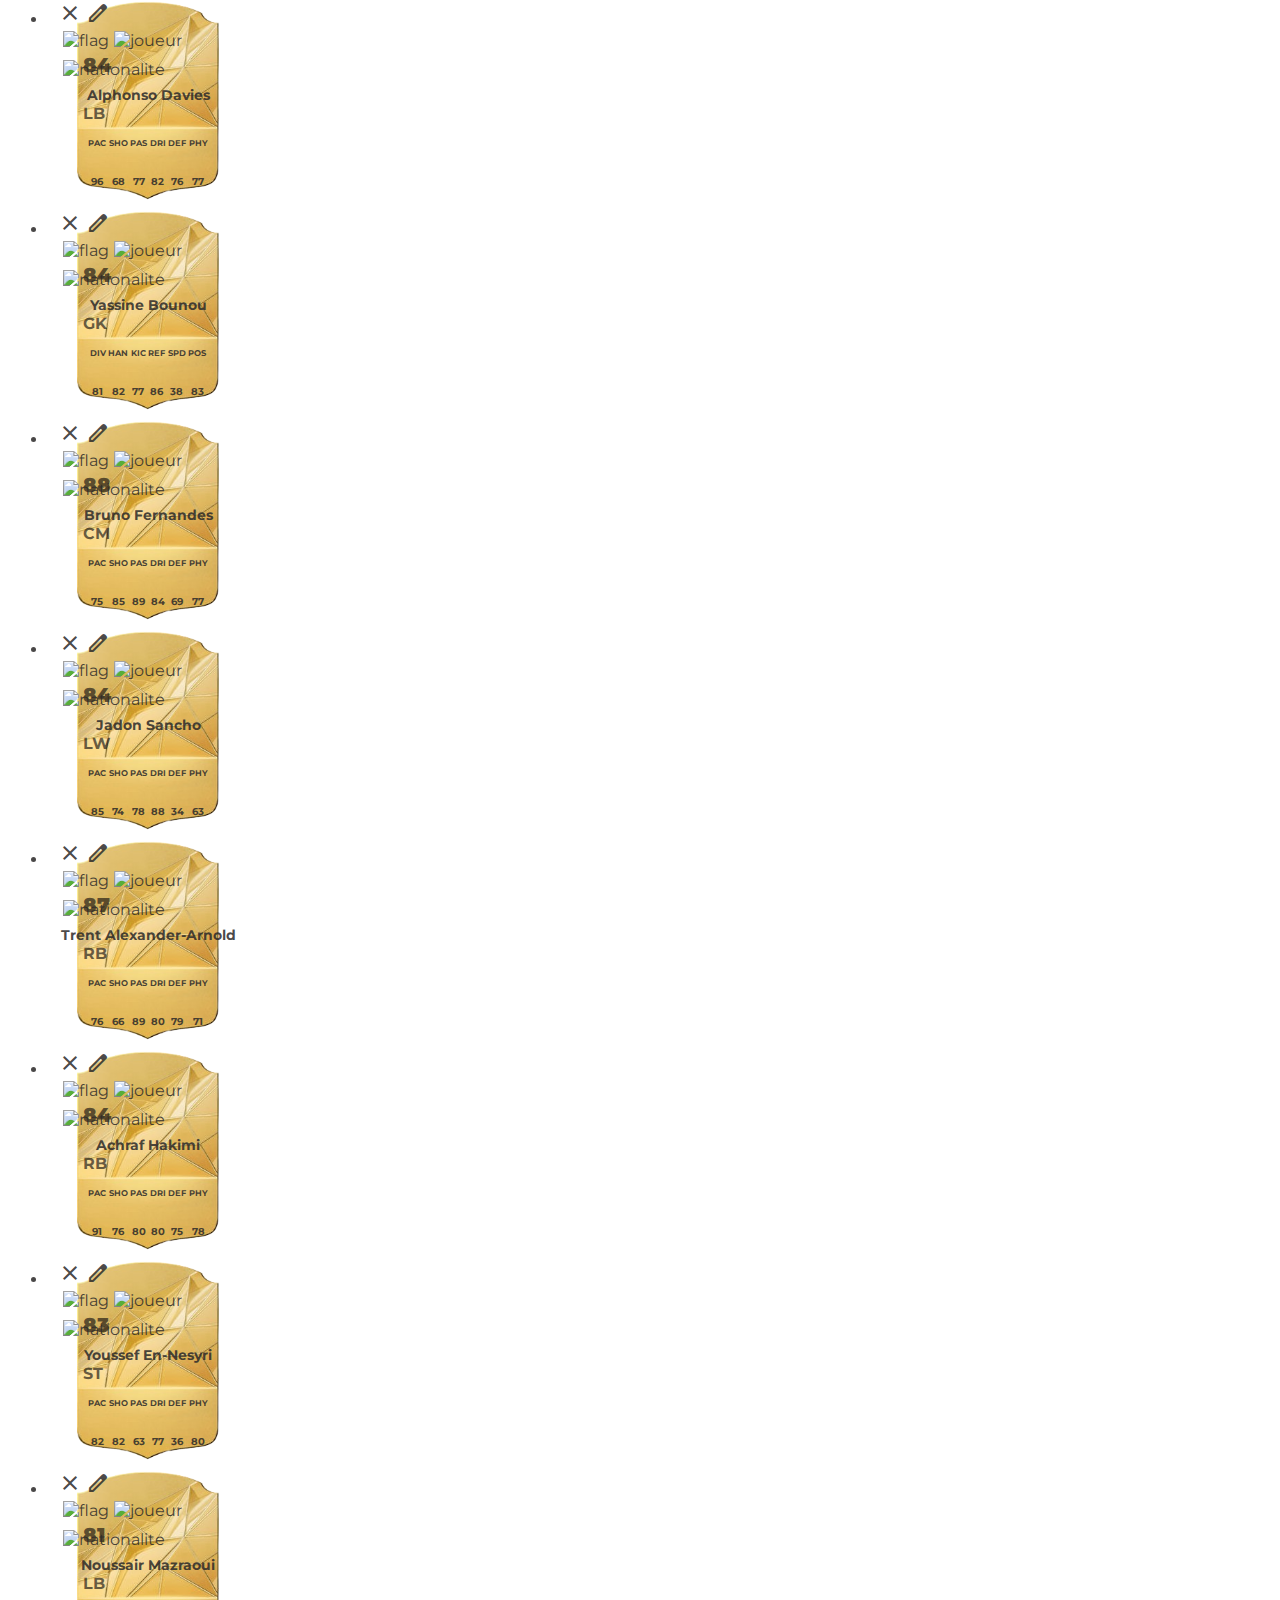
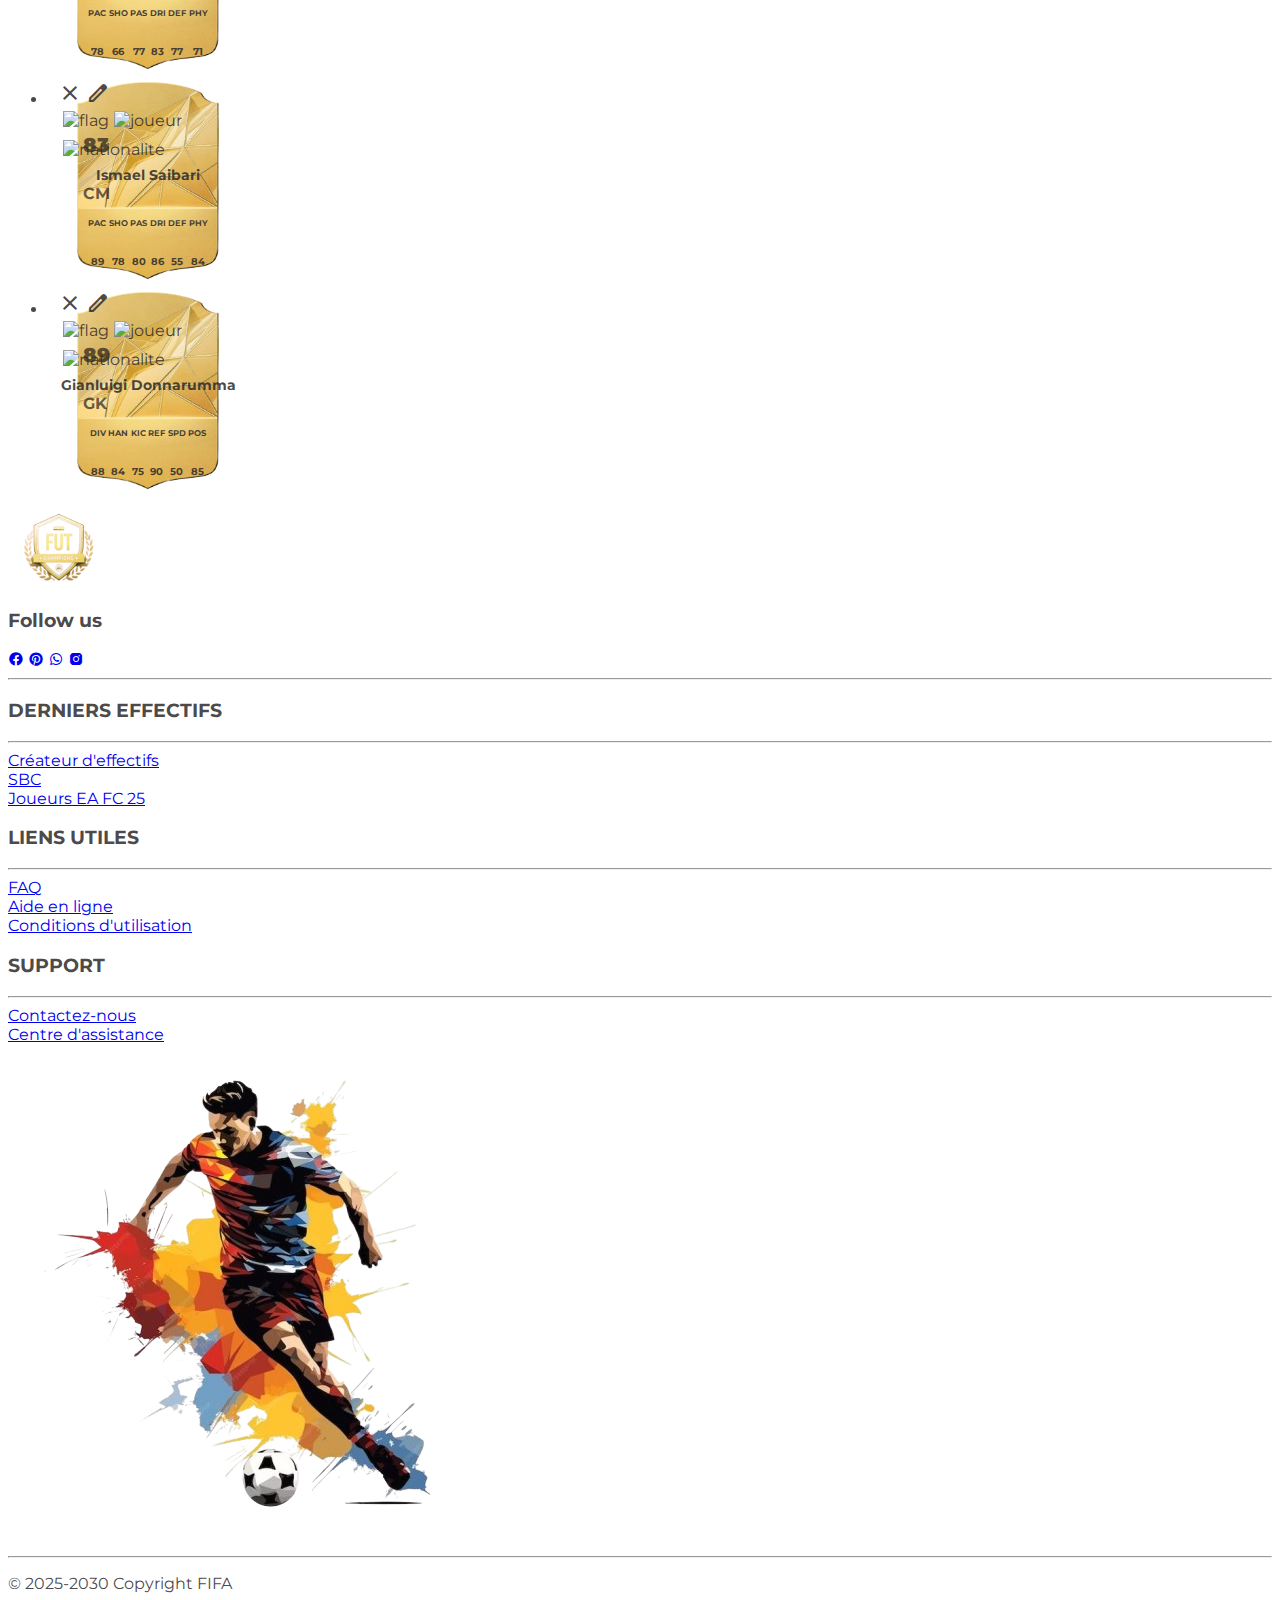
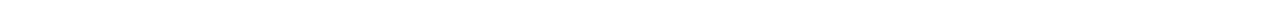
==== commit 926d9088: "calcul de chimie" ====
--- a/index.html
+++ b/index.html
@@ -7,7 +7,7 @@
     <meta name="description" content="Concevoir une application web de gestion d'équipe Ultimate Team pour EA FC 25">
     <meta name="keywords" content="foot, formation, Real, equipe, Ultimate Team">
     <meta name="author" content="Mina">
-    <!--<link rel="stylesheet" href="./styles/index.css">-->
+
     <link rel="stylesheet" href="https://fonts.googleapis.com/css2?family=Material+Symbols+Outlined" />
     <script src="https://cdn.tailwindcss.com"></script>
     <title>FUT</title>
@@ -15,220 +15,311 @@
     <script src="js/main.js" defer></script>
     <link href="https://fonts.googleapis.com/css2?family=Montserrat:wght@400;600&display=swap" rel="stylesheet">
     <link rel="icon" href="img/logo1.jpg" type="image/x-icon">
-  <style>
-    body {
-        color: rgba(43, 41, 41, 0.858);
-       font-family: 'Montserrat', sans-serif;
-      /* background-image: url('img/terrain.jpg');
+    <link rel="stylesheet" href="https://unpkg.com/boxicons@latest/css/boxicons.min.css"> <!-- icon reseau sociaux-->
+    <link rel="stylesheet" href="./styles/index.css" />
+
+    <style>
+        body {
+            color: rgba(43, 41, 41, 0.858);
+            font-family: 'Montserrat', sans-serif;
+            /* background-image: url('img/terrain.jpg');
        background-size: 100% 100% ;
         background-position: center;
         background-repeat: no-repeat;*/
-     
-    }
-    
-    .stade { 
-        width: 100%;
-        height: 900px;
-        background-size: 100% 100%;
-        background-image: url('img/stadium_background.webp');
-       /* background-image: url('img/terrain1.jpg');*/
-        background-position: center;
-        background-repeat: no-repeat;
-        }
-    
-    .badge_black {
-        display: flex;
-        flex-direction: column;
-        gap: 2px;
-        background-size: contain;
-        background-image: url('img/badgeBlack.webp');
-        background-position: center;
-        background-repeat: no-repeat;
-        width: 180px;
-        height: 200px;
-        position: relative;
-        justify-content: center;
-        justify-items: center;
-        justify-content: center;
-    
-    }
-    .badge_gold {
-        display: flex;
-        flex-direction: column;
-        gap: 2px;
-        background-size: contain;
-        background-image: url('img/badge_gold.png');
-        background-position: center;
-        background-repeat: no-repeat;
-        width: 180px;
-        height: 200px;
-        position: relative;
-        justify-content: center;
-        justify-items: center;
-        justify-content: center;
-    
-    }
-    
-    .Score{
-      position: absolute;
-      top:20px;
-      left: 20px;
-      color: rgba(16, 13, 13, 0.642);
-      font-weight: 900;
-      padding: 5px;
-    }
-    .Score h4{
-        font-size: 20px;
-        font-weight: 900;
-    }
-    .Score h5{
-        font-size: 16px;
-    }
-    .flag{
-    position: absolute;
-    margin:0 auto;
-      top:20px;
-      right: 20px;
-      padding: 5px;
-    }
-    .flag .nation {
-        width: 20px;
-        height: 20px;
-        margin: 5px 0px;
-    }
-    .flag .logoClub {
-        width: 24px;
-        height: 24px;
-        margin: 5px 0px;
-    }
-    
-    
-    .nom {
-        font-weight: 900;
-        font-size: 16px;
-        text-align: center;
-    }
-    
-    .statistique {
-        display: flex;
-        font-size: 10px;
-        justify-content: center;
-        gap: 2.5px;
-        font-weight:bold;
-    }
-    
-    .statistique div {
-        display: flex;
-        flex-direction: column;
-        align-items: center;
-    }
-    
-    
-    
-    
-    
-    .photo {
-        /* w-full h-3/5  mx-auto flex  justify-center ;*/
-        display: flex;
-        width: 80%;
-        height: 50%;
-        margin: 0 auto;
-        justify-content: center;
-    
-    }
-    
-    @media(max-width:760px) {
-        .badge_gold {
-            width: 90px;
-            height: 180px;
+
+        }
+
+        .stade {
+            width: 100%;
+            height: 900px;
+            background-size: 100% 100%;
+            background-image: url('img/stadium_background.webp');
+            /* background-image: url('img/terrain1.jpg');*/
+            background-position: center;
+            background-repeat: no-repeat;
+        }
+
+        .badge_black {
+            display: flex;
+            flex-direction: column;
             gap: 2px;
-        }
-    
-        .ulPlayers   .badge_gold{
+            background-size: contain;
+            background-image: url('img/badgeBlack.webp');
+            background-position: center;
+            background-repeat: no-repeat;
             width: 180px;
             height: 200px;
-        }
-    
-        .badge_black {
-            width: 90px;
-            height: 180px;
+            position: relative;
+            justify-content: center;
+            justify-items: center;
+            justify-content: center;
+            transition: transform 0.3s ease;
+        }
+
+        .badge_gold {
+            display: flex;
+            flex-direction: column;
             gap: 2px;
-    
-        }
+            background-size: contain;
+            background-image: url('img/badge_gold.png');
+            background-position: center;
+            background-repeat: no-repeat;
+            width: 180px;
+            height: 200px;
+            position: relative;
+            justify-content: center;
+            justify-items: center;
+            justify-content: center;
+            transition: transform 0.3s ease;
+            margin: 10px;
+        }
+
+        .badge_gold:hover {
+            transform: scale(1.2);
+            z-index: 1;
+        }
+
+        .badge_black:hover {
+            transform: scale(1.2);
+            z-index: 1;
+        }
+
+        .Score {
+            position: absolute;
+            top: 20px;
+            left: 20px;
+            color: rgba(16, 13, 13, 0.642);
+            font-weight: 900;
+            padding: 5px;
+        }
+
+        .Score h4 {
+            font-size: 20px;
+            font-weight: 900;
+        }
+
+        .Score h5 {
+            font-size: 16px;
+        }
+
+        .flag {
+            position: absolute;
+            margin: 0 auto;
+            top: 20px;
+            right: 20px;
+            padding: 5px;
+        }
+
+        .flag .nation {
+            width: 20px;
+            height: 20px;
+            margin: 5px 0px;
+        }
+
+        .flag .logoClub {
+            width: 24px;
+            height: 24px;
+            margin: 5px 0px;
+        }
+
+
+        .nom {
+            font-weight: 700;
+            font-size: 14px;
+            text-align: center;
+        }
+
+        .statistique {
+            display: flex;
+            font-size: 10px;
+            justify-content: center;
+            gap: 2.5px;
+            font-weight: 900;
+        }
+
+        .statistique div {
+            display: flex;
+            flex-direction: column;
+            align-items: center;
+        }
+
+
+
+
+
         .photo {
             /* w-full h-3/5  mx-auto flex  justify-center ;*/
             display: flex;
-            width: 40%;
-            height: 30%;
+            width: 80%;
+            height: 50%;
             margin: 0 auto;
             justify-content: center;
-    
-        }
-    
-     .stade   .nom {
-            font-weight: 800;
-            font-size: 8px;
-            text-align: center;
-        }
-    
-      .stade  .statistique {
-            flex-wrap: wrap;
-            gap: 2px;
-            font-size: 6px;
-        }
-    
-        .stade { 
-        width: 100%;
-        height: 80vh ;
-        background-size: 100% 100%;
-        /*background-image: url('img/stadium_background.webp');*/
-        background-image: url('img/terrain1.jpg');
-        background-position: center;
-        background-repeat: no-repeat;
-        }
-    
-    
-    .stade .Score{
-      top:25px;
-      left: 0px;
-    } 
-    
-    .stade .flag{
-      top:25px;
-      right: 0px;
-    }
-    
-    }
+
+        }
+
+        @media(min-width:600) and (max-width:900) {
+            .badge_gold {
+                width: 90px;
+                height: 180px;
+                gap: 2px;
+            }
+
+            .ulPlayers .badge_gold {
+                width: 180px;
+                height: 200px;
+            }
+
+            .badge_black {
+                width: 90px;
+                height: 180px;
+                gap: 2px;
+
+            }
+
+            .photo {
+                /* w-full h-3/5  mx-auto flex  justify-center ;*/
+                display: flex;
+                width: 40%;
+                height: 30%;
+                margin: 0 auto;
+                justify-content: center;
+
+            }
+
+            .stade .nom {
+                font-weight: 800;
+                font-size: 8px;
+                text-align: center;
+            }
+
+            .stade .statistique {
+                flex-wrap: wrap;
+                gap: 2px;
+                font-size: 6px;
+            }
+
+            .stade {
+                width: 100%;
+                height: 80vh;
+                background-size: 100% 100%;
+                /*background-image: url('img/stadium_background.webp');*/
+                background-image: url('img/terrain1.jpg');
+                background-position: center;
+                background-repeat: no-repeat;
+            }
+
+
+            .stade .Score {
+                top: 25px;
+                left: 0px;
+            }
+
+            .stade .flag {
+                top: 25px;
+                right: 0px;
+            }
+        }
+
+
+        @media(max-width:760px) {
+            .badge_gold {
+                width: 90px;
+                height: 180px;
+                gap: 2px;
+            }
+
+            .ulPlayers .badge_gold {
+                width: 180px;
+                height: 200px;
+            }
+
+            .badge_black {
+                width: 90px;
+                height: 180px;
+                gap: 2px;
+
+            }
+
+            .photo {
+                /* w-full h-3/5  mx-auto flex  justify-center ;*/
+                display: flex;
+                width: 40%;
+                height: 30%;
+                margin: 0 auto;
+                justify-content: center;
+
+            }
+
+            .stade .nom {
+                font-weight: 800;
+                font-size: 8px;
+                text-align: center;
+            }
+
+            .stade .statistique {
+                flex-wrap: wrap;
+                gap: 2px;
+                font-size: 6px;
+            }
+
+            .stade {
+                width: 100%;
+                height: 80vh;
+                background-size: 100% 100%;
+                /*background-image: url('img/stadium_background.webp');*/
+                background-image: url('img/terrain1.jpg');
+                background-position: center;
+                background-repeat: no-repeat;
+            }
+
+
+            .stade .Score {
+                top: 25px;
+                left: 0px;
+            }
+
+            .stade .flag {
+                top: 25px;
+                right: 0px;
+            }
+
+        }
     </style>
 </head>
 
-<body class="min-h-screen  w-full bg-[url('img/bg1.png')] h-full  bg-cover bg-no-repeat    justify-center  ">
-  
-  
+<body class="min-h-screen  w-full bg-[url('img/bg1.png')] h-full  bg-cover bg-no-repeat  bg-black  justify-center  ">
+
+
     <div id="modalFormPlayer" class="hidden fixed inset-0 flex items-center z-50 justify-center bg-white bg-opacity-50">
         <div class="relative p-6 shadow-xl rounded-lg bg-white text-gray-900 overflow-y-auto lg:w-1/3">
-            <span id="closeForm" class="absolute right-4 top-4 text-gray-600 hover:text-gray-900 cursor-pointer material-symbols-outlined text-2xl">cancel</span>
+            <span id="closeForm"
+                class="absolute right-4 top-4 text-gray-600 hover:text-gray-900 cursor-pointer material-symbols-outlined text-2xl">cancel</span>
             <h2 class="text-2xl font-bold mb-6 text-center text-yellow-500"> Joueur</h2>
-            <p id="pargErreur" class="hidden text-sm font-semibold px-4 py-2 mb-4 text-red-700 bg-red-100 border border-red-400 rounded"></p>
+            <p id="pargErreur"
+                class="hidden text-sm font-semibold px-4 py-2 mb-4 text-red-700 bg-red-100 border border-red-400 rounded">
+            </p>
             <form id="formulaire" class="flex flex-col gap-4">
                 <input id="id_input" type="hidden" value="-1">
                 <div class="grid grid-cols-1 md:grid-cols-2 gap-4">
-              
-                <div>
-                    <label for="name" class="block font-medium mb-1">Nom</label>
-                    <input id="name_input" type="text" placeholder="Nom du joueur" class="inputformulaire w-full bg-gray-50 border border-gray-300 rounded-lg p-2 text-sm" required>
-                </div>
-                <div>
-                    <label for="photo" class="block font-medium mb-1">Photo</label>
-                    <input id="photo" type="text" placeholder="URL de la photo" class=" inputformulaire w-full bg-gray-50 border border-gray-300 rounded-lg p-2 text-sm" required>
-                </div>
-             
-                </div>
-              
+
+                    <div>
+                        <label for="name" class="block font-medium mb-1">Nom</label>
+                        <input id="name_input" type="text" placeholder="Nom du joueur"
+                            class="inputformulaire w-full bg-gray-50 border border-gray-300 rounded-lg p-2 text-sm">
+                    </div>
+                    <div>
+                        <label for="photo" class="block font-medium mb-1">Photo</label>
+                        <input id="photo" type="text" placeholder="URL de la photo"
+                            class=" inputformulaire w-full bg-gray-50 border border-gray-300 rounded-lg p-2 text-sm">
+                    </div>
+
+                </div>
+
                 <div class="grid grid-cols-1 md:grid-cols-2 gap-4">
                     <div>
                         <label for="nationality" class="block font-medium mb-1">Nationalité</label>
-                        <select id="nationality" class=" inputformulaire w-full bg-gray-50 border border-gray-300 rounded-lg p-2 text-sm">
+                        <select id="nationality"
+                            class=" inputformulaire w-full bg-gray-50 border border-gray-300 rounded-lg p-2 text-sm">
                             <option value="">Choisir Nationalité</option>
                             <option value="https://cdn.sofifa.net/flags/pt.png">Portugal</option>
                             <option value="https://cdn.sofifa.net/flags/be.png">Belgium</option>
@@ -244,39 +335,46 @@
                             <option value="https://cdn.sofifa.net/flags/ar.png">Argentina</option>
                         </select>
                     </div>
-                    <div>   <div>
-                        <label for="club" class="block font-medium mb-1">Club</label>
-                        <select id="club" class="inputformulaire w-full bg-gray-50 border border-gray-300 rounded-lg p-2 text-sm">
-                            <option value="">Choisir Club</option>
-                            <option value="https://cdn.sofifa.net/meta/team/325/120.png">Galatasaray</option>
-                            <option value="https://cdn.sofifa.net/meta/team/239235/120.png">Real Madrid</option>
-                            <option value="https://cdn.sofifa.net/meta/team/591/120.png">Paris Saint-Germain</option>
-                            <option value="https://cdn.sofifa.net/meta/team/2506/120.png">Al Nassr</option>
-                            <option value="https://cdn.sofifa.net/players/239/085/25_120.png">Manchester City</option>
-                            <option value="https://cdn.sofifa.net/meta/team/7011/120.png">Al-Hilal</option>
-                            <option value="https://cdn.sofifa.net/meta/team/14/120.png">Manchester United</option>
-                            <option value="https://cdn.sofifa.net/meta/team/591/120.png">Paris Saint-Germain</option>
-                            <option value="https://cdn.sofifa.net/meta/team/503/120.png">Bayern Munich</option>
-                            <option value="https://cdn.sofifa.net/meta/team/7980/120.png">Atletico Madrid</option>
-                            <option value="https://cdn.sofifa.net/meta/team/476/120.png">Al-Ittihad</option>
-                            <option value="https://cdn.sofifa.net/meta/team/8/120.pngg">Liverpool</option>
-                            <option value="https://cdn.sofifa.net/meta/team/14/120.png">Manchester United</option>
-                            <option value="https://cdn.sofifa.net/meta/team/239235/120.png">Inter Miami</option>
-                            <option value="https://cdn.sofifa.net/meta/team/88/120.png">Fenerbahçe</option>
-                            
-                        </select>
-                    </div></div>
-                </div>
-    
-            
-               
-                 
-             
-    
+                    <div>
+                        <div>
+                            <label for="club" class="block font-medium mb-1">Club</label>
+                            <select id="club"
+                                class="inputformulaire w-full bg-gray-50 border border-gray-300 rounded-lg p-2 text-sm">
+                                <option value="">Choisir Club</option>
+                                <option value="https://cdn.sofifa.net/meta/team/325/120.png">Galatasaray</option>
+                                <option value="https://cdn.sofifa.net/meta/team/239235/120.png">Real Madrid</option>
+                                <option value="https://cdn.sofifa.net/meta/team/591/120.png">Paris Saint-Germain
+                                </option>
+                                <option value="https://cdn.sofifa.net/meta/team/2506/120.png">Al Nassr</option>
+                                <option value="https://cdn.sofifa.net/players/239/085/25_120.png">Manchester City
+                                </option>
+                                <option value="https://cdn.sofifa.net/meta/team/7011/120.png">Al-Hilal</option>
+                                <option value="https://cdn.sofifa.net/meta/team/14/120.png">Manchester United</option>
+                                <option value="https://cdn.sofifa.net/meta/team/591/120.png">Paris Saint-Germain
+                                </option>
+                                <option value="https://cdn.sofifa.net/meta/team/503/120.png">Bayern Munich</option>
+                                <option value="https://cdn.sofifa.net/meta/team/7980/120.png">Atletico Madrid</option>
+                                <option value="https://cdn.sofifa.net/meta/team/476/120.png">Al-Ittihad</option>
+                                <option value="https://cdn.sofifa.net/meta/team/8/120.pngg">Liverpool</option>
+                                <option value="https://cdn.sofifa.net/meta/team/14/120.png">Manchester United</option>
+                                <option value="https://cdn.sofifa.net/meta/team/239235/120.png">Inter Miami</option>
+                                <option value="https://cdn.sofifa.net/meta/team/88/120.png">Fenerbahçe</option>
+
+                            </select>
+                        </div>
+                    </div>
+                </div>
+
+
+
+
+
+                <div class="grid grid-cols-1 md:grid-cols-2 gap-4">
                 <!-- Position -->
                 <div id="divPosition" class="">
                     <label for="position" class=" block font-medium mb-1">Position</label>
-                    <select id="position" class=" inputformulaire w-full bg-gray-50 border border-gray-300 rounded-lg p-2 text-sm">
+                    <select id="position"
+                        class=" inputformulaire w-full bg-gray-50 border border-gray-300 rounded-lg p-2 text-sm">
                         <option value="">Choisissez une position</option>
                         <optgroup label="Gardien">
                             <option value="GK">Gardien (GK)</option>
@@ -284,7 +382,7 @@
                         <optgroup label="Défense">
                             <option value="LB">Latéral gauche (LB)</option>
                             <option value="RB">Latéral droit (RB)</option>
-                           <!--<option value="LCB">Défenseur central gauche (LCB)</option>
+                            <!--<option value="LCB">Défenseur central gauche (LCB)</option>
                             <option value="RCB">Défenseur central droit (RCB)</option>-->
                             <option value="CB">Défenseur central (CB)</option>
                         </optgroup>
@@ -304,331 +402,451 @@
                         </optgroup>
                     </select>
                 </div>
-    
-          
-               
-           <!-- Statistiques du joueur -->
-           <div id="statistique_player"  class="grid grid-cols-2 lg:grid-cols-3 gap-4 border-2 border-yellow-500 text-xs rounded-lg p-4">
-       
-            <div class="flex flex-col">
-                <label for="pace" class="font-semibold text-gray-700">Pace</label>
-                <input id="pace" type="text" placeholder="Pace" class="inputformulaire bg-gray-50 border text-gray-900 text-sm rounded-lg p-2.5" required>
-            </div>
-            <div class="flex flex-col">
-                <label for="shooting" class="font-semibold text-gray-700">Shooting</label>
-                <input id="shooting" type="text" placeholder="Shooting" class="inputformulaire bg-gray-50 border text-gray-900 text-sm rounded-lg p-2.5" required>
-            </div>
-            <div class="flex flex-col">
-                <label for="passing" class="font-semibold text-gray-700">Passing</label>
-                <input id="passing" type="text" placeholder="Passing" class="inputformulaire bg-gray-50 border text-gray-900 text-sm rounded-lg p-2.5" required>
-            </div>
-            <div class="flex flex-col">
-                <label for="dribbling" class="font-semibold text-gray-700">Dribbling</label>
-                <input id="dribbling" type="text" placeholder="Dribbling" class="inputformulaire bg-gray-50 border text-gray-900 text-sm rounded-lg p-2.5" required>
-            </div>
-            <div class="flex flex-col">
-                <label for="defending" class="font-semibold text-gray-700">Defending</label>
-                <input id="defending" type="text" placeholder="Defending" class="inputformulaire bg-gray-50 border text-gray-900 text-sm rounded-lg p-2.5" required>
-            </div>
-            <div class="flex flex-col">
-                <label for="physical" class="font-semibold text-gray-700">Physical</label>
-                <input id="physical" type="text" placeholder="Physical" class="inputformulaire bg-gray-50 border text-gray-900 text-sm rounded-lg p-2.5" required>
-            </div>
-        </div>
-
-        <!-- Statistiques du Gardien -->
-        <div id="statistique_GK" class="hidden grid grid-cols-2 lg:grid-cols-3 gap-4 border-2 border-[#7F020F] text-xs rounded-lg p-4">
-          
-            <div class="flex flex-col">
-                <label for="diving" class="font-semibold text-gray-700">Diving</label>
-                <input id="diving" type="text" value="81" class="inputformulaire bg-gray-50 border text-gray-900 text-sm rounded-lg p-2.5" required>
-            </div>
-            <div class="flex flex-col">
-                <label for="handling" class="font-semibold text-gray-700">Handling</label>
-                <input id="handling" type="text" value="82" class="inputformulaire bg-gray-50 border text-gray-900 text-sm rounded-lg p-2.5" required>
-            </div>
-            <div class="flex flex-col">
-                <label for="kicking" class="font-semibold text-gray-700">Kicking</label>
-                <input id="kicking" type="text" value="77" class=" inputformulaire bg-gray-50 border text-gray-900 text-sm rounded-lg p-2.5" required>
-            </div>
-            <div class="flex flex-col">
-                <label for="reflexes" class="font-semibold text-gray-700">Reflexes</label>
-                <input id="reflexes" type="text" value="89" class="bg-gray-50 border text-gray-900 text-sm rounded-lg p-2.5" required>
-            </div>
-            <div class="flex flex-col">
-                <label for="speed" class="font-semibold text-gray-700">Speed</label>
-                <input id="speed" type="text" value="64" class=" inputformulaire bg-gray-50 border text-gray-900 text-sm rounded-lg p-2.5" required>
-            </div>
-            <div class="flex flex-col">
-                <label for="positioning" class="font-semibold text-gray-700">Positioning</label>
-                <input id="positioning" type="text" value="77" class=" inputformulaire bg-gray-50 border text-gray-900 text-sm rounded-lg p-2.5" required>
-            </div>
-        </div>         
+
+                <!--league-->
+                <div>
+                    <label for="league" class="block font-medium mb-1">Club</label>
+                    <select id="league"
+                        class="inputformulaire w-full bg-gray-50 border border-gray-300 rounded-lg p-2 text-sm">
+                        <option value="">Choisir championnat</option>
+                        <option value="Super Lig">Super Lig</option>
+                        <option value="MLS">MLS</option>
+                        <option value="Saudi Pro League">Saudi Pro League</option>
+                        <option value="Premier League">Premier League</option>
+                        <option value="La Liga">La Liga</option>
+                        <option value="Bundesliga">Bundesliga</option>
+                    </select>
+                </div>
+               </div>
+
+                <!-- Statistiques du joueur -->
+                <div id="statistique_player"
+                    class="grid grid-cols-2 lg:grid-cols-3 gap-4 border-2 border-yellow-500 text-xs rounded-lg p-4">
+
+                    <div class="flex flex-col">
+                        <label for="pace" class="font-semibold text-gray-700">Pace</label>
+                        <input id="pace" type="text" placeholder="Pace"
+                            class="inputformulaire bg-gray-50 border text-gray-900 text-sm rounded-lg p-2.5">
+                    </div>
+                    <div class="flex flex-col">
+                        <label for="shooting" class="font-semibold text-gray-700">Shooting</label>
+                        <input id="shooting" type="text" placeholder="Shooting"
+                            class="inputformulaire bg-gray-50 border text-gray-900 text-sm rounded-lg p-2.5">
+                    </div>
+                    <div class="flex flex-col">
+                        <label for="passing" class="font-semibold text-gray-700">Passing</label>
+                        <input id="passing" type="text" placeholder="Passing"
+                            class="inputformulaire bg-gray-50 border text-gray-900 text-sm rounded-lg p-2.5">
+                    </div>
+                    <div class="flex flex-col">
+                        <label for="dribbling" class="font-semibold text-gray-700">Dribbling</label>
+                        <input id="dribbling" type="text" placeholder="Dribbling"
+                            class="inputformulaire bg-gray-50 border text-gray-900 text-sm rounded-lg p-2.5">
+                    </div>
+                    <div class="flex flex-col">
+                        <label for="defending" class="font-semibold text-gray-700">Defending</label>
+                        <input id="defending" type="text" placeholder="Defending"
+                            class="inputformulaire bg-gray-50 border text-gray-900 text-sm rounded-lg p-2.5">
+                    </div>
+                    <div class="flex flex-col">
+                        <label for="physical" class="font-semibold text-gray-700">Physical</label>
+                        <input id="physical" type="text" placeholder="Physical"
+                            class="inputformulaire bg-gray-50 border text-gray-900 text-sm rounded-lg p-2.5">
+                    </div>
+                </div>
+
+                <!-- Statistiques du Gardien -->
+                <div id="statistique_GK"
+                    class="hidden grid grid-cols-2 lg:grid-cols-3 gap-4 border-2 border-[#7F020F] text-xs rounded-lg p-4">
+
+                    <div class="flex flex-col">
+                        <label for="diving" class="font-semibold text-gray-700">Diving</label>
+                        <input id="diving" type="text" value="81"
+                            class="inputformulaire bg-gray-50 border text-gray-900 text-sm rounded-lg p-2.5">
+                    </div>
+                    <div class="flex flex-col">
+                        <label for="handling" class="font-semibold text-gray-700">Handling</label>
+                        <input id="handling" type="text" value="82"
+                            class="inputformulaire bg-gray-50 border text-gray-900 text-sm rounded-lg p-2.5">
+                    </div>
+                    <div class="flex flex-col">
+                        <label for="kicking" class="font-semibold text-gray-700">Kicking</label>
+                        <input id="kicking" type="text" value="77"
+                            class=" inputformulaire bg-gray-50 border text-gray-900 text-sm rounded-lg p-2.5">
+                    </div>
+                    <div class="flex flex-col">
+                        <label for="reflexes" class="font-semibold text-gray-700">Reflexes</label>
+                        <input id="reflexes" type="text" value="89"
+                            class="bg-gray-50 border text-gray-900 text-sm rounded-lg p-2.5">
+                    </div>
+                    <div class="flex flex-col">
+                        <label for="speed" class="font-semibold text-gray-700">Speed</label>
+                        <input id="speed" type="text" value="64"
+                            class=" inputformulaire bg-gray-50 border text-gray-900 text-sm rounded-lg p-2.5">
+                    </div>
+                    <div class="flex flex-col">
+                        <label for="positioning" class="font-semibold text-gray-700">Positioning</label>
+                        <input id="positioning" type="text" value="77"
+                            class=" inputformulaire bg-gray-50 border text-gray-900 text-sm rounded-lg p-2.5">
+                    </div>
+                </div>
                 <div class="flex justify-center">
-                    <button id="submitplayer" class="w-full bg-[#7F020F] hover:bg-red-700 text-white font-bold py-2 rounded-lg">Valider</button>
+                    <button id="submitplayer"
+                        class="w-full bg-[#7F020F] hover:bg-red-700 text-white font-bold py-2 rounded-lg">Valider</button>
                 </div>
             </form>
         </div>
     </div>
-    
+
     <!--selectio player -->
-    <div id="modalSelectPlayer" class="hidden fixed inset-0  flex items-center justify-center z-50 bg-gray-700 bg-opacity-50">
+    <div id="modalSelectPlayer"
+        class="hidden fixed inset-0  flex items-center justify-center z-50 bg-gray-700 bg-opacity-50">
         <div class="relative p-5 shadow-xl rounded-lg bg-white w-full sm:w-1/3">
-            <span id="closeSelectPlayer" class="absolute right-5 top-5 text-gray-700 cursor-pointer material-symbols-outlined">cancel</span>
-            
+            <span id="closeSelectPlayer"
+                class="absolute right-5 top-5 text-gray-700 cursor-pointer material-symbols-outlined">cancel</span>
+
             <h2 class="text-xl font-bold mb-4 text-center">Select a Player</h2>
- 
-                <select id="selectplayer" class="bg-gray-50 border text-gray-900 text-sm rounded-lg p-2.5 focus:ring-indigo-300">
-             
-                </select>
-    
+
+            <select id="selectplayer"
+                class="bg-gray-50 border text-gray-900 text-sm rounded-lg p-2.5 focus:ring-indigo-300">
+
+            </select>
+
         </div>
     </div>
 
 
-    <div id="modalShowPlayer" class="hidden fixed inset-0  flex items-center justify-center z-50 bg-gray-700 bg-opacity-50">
-        <div class="relative p-5 shadow-xl rounded-lg bg-white w-1/3 h-1/2 ">
-            <span id="closeShowPlayer" class="absolute right-5 top-5 text-gray-700 cursor-pointer material-symbols-outlined">cancel</span>
+    <div id="modalShowPlayer"
+        class="hidden fixed inset-0  flex items-center justify-center z-50 bg-gray-700 bg-opacity-50">
+        <div class="relative p-5 shadow-xl rounded-lg bg-white ">
+            <span id="closeShowPlayer"
+                class="absolute right-5 top-5 text-gray-700 cursor-pointer material-symbols-outlined">cancel</span>
+
+
+
+            <div id="div_2_ShowbadgetPlayer" class="m-2">
             
-            <h2 class="text-xl font-bold mb-4 text-center">Player</h2>
-             <div class="grid grid-cols-2" >
-                <div  id="div_1_ShowbadgetPlayer"></div>
-                <div  id="div_2_ShowbadgetPlayer"></div>
-               
-             </div>
+            </div>
+
+
         </div>
     </div>
 
 
-    <div id="modalChoixPlayer" class="hidden fixed inset-0  flex items-center justify-center z-50 bg-red-700 bg-opacity-50">
+    <div id="modalChoixPlayer"
+        class="hidden fixed inset-0  flex items-center justify-center z-50 bg-red-700 bg-opacity-50">
         <div class="relative p-5 shadow-xl rounded-lg bg-white w-full min-h-36 md:w-1/2 lg:w-1/3 lg:min-h-44">
-         <span id="closeChoixPlayer" class="absolute right-5 top-5 text-gray-700 cursor-pointer material-symbols-outlined">cancel</span>
-            
+            <span id="closeChoixPlayer"
+                class="absolute right-5 top-5 text-gray-700 cursor-pointer material-symbols-outlined">cancel</span>
+
             <h2 class="text-xl font-bold mb-4 text-center">Choisir Un joueur </h2>
-             <ul id="ulChoixPlayers" class="grid grid-cols-2" >
-             
-               
-             </div>
+            <ul id="ulChoixPlayers" class="grid grid-cols-2">
+
+
         </div>
     </div>
-
-    <header class="bg-gradient-to-r from-[#7F020F] via-[#6B0209] to-[#7F0000] bg-top flex justify-between   ">
-        <img src="img/logo.png" class="w-20 h-20 mx-16" alt="Logo">
-   
+    </div>
+
+    <header class="bg-[#7F020F] bg-opacity-50 flex justify-between items-center hover:bg-opacity-100 ">
+        <img src="img/logo.png" class="w-30 h-24 mx-16 p-2" alt="Logo">
+        <div class="hidden lg:flex space-x-8  items-center">
+            <a href="" class="font-semibold lg:text-lg text-[#F7E0A1] hover:text-white">Joueurs</a>
+            <a href="" class="font-semibold lg:text-lg text-[#F7E0A1] hover:text-white">Créateur d'équipe</a>
+            <a href="#" class="font-semibold lg:text-lg text-[#F7E0A1] hover:text-white">Équipes</a>
+            <a href="#" class="font-semibold lg:text-lg text-[#F7E0A1] hover:text-white">Objectif</a>
+            <a href="#" class="font-semibold lg:text-lg text-[#F7E0A1] hover:text-white">Évolutions</a>
+
+            <div class="relative flex">
+                <input type="text" id="champRecherche" placeholder="Equipe"
+                    class=" m-2.5 p-1 border border-gray-300 w-48 rounded-full text-black">
+                <img src="./img/Search.png" alt="search logo" class=" absolute right-5 top-2.5">
+            </div>
+
+        </div>
+        <img src="img/p2.png" class="w-30 h-24 " alt="person ballon">
     </header>
 
-    <section>
-        <div class="grid   items-center">
-            <!-- menu -->
-            <div
-                class=" flex  gap-5  m-2.5  p-2 border-b-2 border-y-indigo-300 text-red-900   ">
-
-                <span id="btnOpenForm" class="material-symbols-outlined cursor-pointer  hover:text-green-500">
-                    add_task
-                </span>
-          
+
+
+
+
+
+    <!--main  : Terrain -->
+    <section class="py-10">
+        <div class="flex flex-col lg:flex-row lg:px-[20px] gap-20 relative justify-cente">
+            <!--show player -->
+            <div> <span class="block text-[#7F020F] text-2xl font-semibold p-4 bg-white opacity-50  mp-4"> Formation
+                    d'équipe : 4-4-2 </span>
+                <div
+                    class="stade  px-2.5 grid grid-cols-4 justify-center items-center gap-2.5 w-full lg:w-full border-4  border-[#F7E0A1]">
+
+                    <div id='RST' class="RST col-start-2">
+
+                        <div class="badge_black">
+                            <button value="RST"
+                                class=" iconAddPlayerStd absolute self-center   cursor-pointer material-symbols-outlined text-4xl text-green-600">
+                                health_and_safety
+                            </button>
+                        </div>
+
+                    </div>
+
+                    <div id='LST' class="LST">
+                        <div class="badge_black ">
+                            <button value="LST"
+                                class=" iconAddPlayerStd absolute self-center   cursor-pointer material-symbols-outlined text-4xl text-green-600">
+                                health_and_safety
+                            </button>
+                        </div>
+                    </div>
+
+
+                    <div id="LM" class="LM col-start-1">
+                        <div class="badge_black">
+                            <button value="LM"
+                                class=" iconAddPlayerStd absolute self-center   cursor-pointer material-symbols-outlined text-4xl text-green-600">
+                                health_and_safety
+                            </button>
+                        </div>
+                    </div>
+
+                    <div id="LCM">
+                        <div class="badge_black">
+                            <button value="LCM"
+                                class=" iconAddPlayerStd absolute self-center   cursor-pointer material-symbols-outlined text-4xl text-green-600">
+                                health_and_safety
+                            </button>
+                        </div>
+                    </div>
+
+
+                    <div id="RCM">
+                        <div class="badge_black">
+                            <button value="RCM"
+                                class=" iconAddPlayerStd absolute self-center   cursor-pointer material-symbols-outlined text-4xl text-green-600">
+                                health_and_safety
+                            </button>
+                        </div>
+                    </div>
+
+
+                    <div id="RM">
+                        <div class="badge_black">
+                            <button value="RM"
+                                class=" iconAddPlayerStd absolute self-center   cursor-pointer material-symbols-outlined text-4xl text-green-600">
+                                health_and_safety
+                            </button>
+                        </div>
+                    </div>
+
+
+
+                    <div id="LB" class="col-start-1">
+                        <div class="badge_black">
+                            <button value="LB"
+                                class=" iconAddPlayerStd absolute self-center   cursor-pointer material-symbols-outlined text-4xl text-green-600">
+                                health_and_safety
+                            </button>
+                        </div>
+                    </div>
+
+
+
+                    <div id="LCB">
+                        <div class="badge_black">
+                            <button value="LCB"
+                                class=" iconAddPlayerStd absolute self-center   cursor-pointer material-symbols-outlined text-4xl text-green-600">
+                                health_and_safety
+                            </button>
+                        </div>
+                    </div>
+
+
+
+                    <div id="RCB">
+                        <div class="badge_black">
+                            <button value="RCB"
+                                class=" iconAddPlayerStd absolute self-center   cursor-pointer material-symbols-outlined text-4xl text-green-600">
+                                health_and_safety
+                            </button>
+                        </div>
+                    </div>
+
+
+                    <div id="RB">
+                        <div class="badge_black">
+                            <button value="RB"
+                                class=" iconAddPlayerStd absolute self-center   cursor-pointer material-symbols-outlined text-4xl text-green-600">
+                                health_and_safety
+                            </button>
+                        </div>
+                    </div>
+
+
+
+
+                    <div id="GK" class="GK col-span-4 flex justify-center items-center h-full">
+                        <div class="badge_black">
+                            <button value="GK"
+                                class=" iconAddPlayerStd absolute self-center   cursor-pointer material-symbols-outlined text-4xl text-green-600">
+                                health_and_safety
+                            </button>
+                        </div>
+
+                    </div>
+
+                </div>
+            </div>
+            <div class="w-full  lg:w-1/3   relative">
+
+                <div class="  p-4 bg-white opacity-50  flex justify-between items-center"><span
+                        class="text-[#7F020F] text-2xl font-semibold"> Gestion d'équipe</span>
+                    <div class="  flex justify-between items-center text-[#7F020F]">
+                        <span id="chimie" class=" p-1 lg:text-2xl font-semibold ">
+
+                        </span>
+                        <span class="material-symbols-outlined cursor-pointer p-1 lg:text-4xl ">
+                            experiment
+                        </span>
+                    </div>
+                </div>
+
+
+
+
+
+
+
+                <div class="bg-[#7F020F] bg-opacity-50 p-5">
+                    <div class="flex flex-col items-center md:flex-row  lg:flex-row gap-5">
+                        <div class=" w-full md:w-1/3">
+                            <label for="name" class="block font-medium mb-1 text-white">Nom d'équipe</label>
+                            <input id="name_input" type="text" placeholder="Nom"
+                                class="inputformulaire w-full bg-gray-50 border border-gray-300 rounded-lg p-2 text-sm">
+                        </div>
+
+                        <div class=" w-full md:w-1/3">
+                            <label for="formation" class="block font-medium mb-1 text-white">Formation</label>
+                            <select id="formation"
+                                class=" inputformulaire w-full bg-gray-50 border border-gray-300 rounded-lg p-2 text-sm">
+                                <option value="">4-4-2</option>
+                                <option value="">3-3-4</option>
+                            </select>
+                        </div>
+                        <div class=" w-full md:w-1/3">
+                            <label for="formation" class="block font-medium mb-1 text-white">Style</label>
+                            <select id="formation"
+                                class=" inputformulaire w-full bg-gray-50 border border-gray-300 rounded-lg p-2 text-sm">
+                                <option value="">Contre-attaque</option>
+                                <option value="">Défense</option>
+                            </select>
+                        </div>
+                    </div>
+
+
+
+                    <hr class="my-4">
+                    <div class="flex">
+                        <div id="btnOpenForm"
+                            class="text-[#F7E0A1] flex items-center gap-5 m-2 w-1/2 border-2  cursor-pointer border-[#F7E0A1]  rounded-lg   hover:scale-[1.1]  hover:text-white">
+                            <p class="flex items-center">
+                                <span class="material-symbols-outlined cursor-pointer p-1 lg:text-4xl ">
+                                    person_add
+                                </span>
+                                Ajouter joueur
+                            </p>
+                        </div>
+                        <div id="" onclick="totalChimieEquipe()"
+                            class="text-[#F7E0A1] flex items-center m-2 w-1/2 border-2  cursor-pointer border-[#F7E0A1]  rounded-lg  hover:scale-[1.1]  hover:text-white">
+                            <p class="flex items-center">
+                                <span class="material-symbols-outlined cursor-pointer p-1 lg:text-4xl ">
+
+                                    experiment
+                                </span>
+                                Chimie de l'équipe
+                            </p>
+                        </div>
+                    </div>
+
+                </div>
+
+                <span class="block text-[#7F020F] text-2xl font-semibold p-4 bg-white opacity-50  "> les Joueurs en
+                    Reserve </span>
+                <div class=" h-[530px] overflow-auto  bg-gray-200 bg-opacity-30">
+                    <ul id="ulPlayers" class="ulPlayers  grid grid-cols-2  justify-items-center ">
+
+                    </ul>
+                </div>
             </div>
     </section>
-    <!--main-->
-    <section>
-        <div class="flex flex-col lg:flex-row lg:px-[20px] gap-20 relative justify-center text-center">  
-            <!--show player -->
-            <div>       <span class="block text-[#7F020F] text-2xl font-semibold p-8 bg-gray-100  mp-4">  Formation d'équipe   : 4-4-2 </span>
-            <div class="stade  px-2.5 grid grid-cols-4 justify-center items-center gap-2.5 w-full lg:w-full border-4  border-green-400">
-               
-                <div id='RST' class="RST col-start-2">
-            
-                    <div class="badge_black">
-                        <button value="RST" class=" iconAddPlayerStd absolute self-center   cursor-pointer material-symbols-outlined text-4xl text-green-600">
-                            health_and_safety
-                        </button>
-                    </div>
-                  
-                </div>
-              
-                <div id='LST' class="LST">
-                    <div class="badge_black ">
-                        <button  value="LST" class=" iconAddPlayerStd absolute self-center   cursor-pointer material-symbols-outlined text-4xl text-green-600">
-                            health_and_safety
-                        </button>
-                    </div>
-                </div>
-               
-
-                <div id="LM" class="LM col-start-1">
-                    <div class="badge_black">
-                        <button  value="LM" class=" iconAddPlayerStd absolute self-center   cursor-pointer material-symbols-outlined text-4xl text-green-600">
-                            health_and_safety
-                        </button>
-                    </div>
-                </div>
-
-                <div id="LCM">
-                    <div class="badge_black">
-                        <button value="LCM" class=" iconAddPlayerStd absolute self-center   cursor-pointer material-symbols-outlined text-4xl text-green-600">
-                            health_and_safety
-                        </button>
-                    </div>
-                </div>
-
-
-                <div id="RCM">
-                    <div class="badge_black">
-                        <button  value="RCM" class=" iconAddPlayerStd absolute self-center   cursor-pointer material-symbols-outlined text-4xl text-green-600">
-                            health_and_safety
-                        </button>
-                    </div>
-                </div>
-
-
-                <div id="RM">
-                    <div class="badge_black">
-                        <button value="RM" class=" iconAddPlayerStd absolute self-center   cursor-pointer material-symbols-outlined text-4xl text-green-600">
-                            health_and_safety
-                        </button>
-                    </div>
-                </div>
-
-
-
-                <div id="LB" class="col-start-1">
-                    <div class="badge_black">
-                        <button value="LB" class=" iconAddPlayerStd absolute self-center   cursor-pointer material-symbols-outlined text-4xl text-green-600">
-                            health_and_safety
-                        </button>
-                    </div>
-                </div>
-
-
-
-                <div id="LCB">
-                    <div class="badge_black">
-                        <button  value="LCB" class=" iconAddPlayerStd absolute self-center   cursor-pointer material-symbols-outlined text-4xl text-green-600">
-                            health_and_safety
-                        </button>
-                    </div>
-                </div>
-
-
-
-                <div id="RCB">
-                    <div class="badge_black">
-                        <button  value="RCB" class=" iconAddPlayerStd absolute self-center   cursor-pointer material-symbols-outlined text-4xl text-green-600">
-                            health_and_safety
-                        </button>
-                    </div>
-                </div>
-
-
-                <div id="RB">
-                    <div   class="badge_black">
-                        <button  value="RB"class=" iconAddPlayerStd absolute self-center   cursor-pointer material-symbols-outlined text-4xl text-green-600">
-                            health_and_safety
-                        </button>
-                    </div>
-                </div>
-          
-
-       
-                
-                <div id="GK" class="GK col-span-4 flex justify-center items-center h-full">
-                    <div class="badge_black">
-                        <button  value="GK" class=" iconAddPlayerStd absolute self-center   cursor-pointer material-symbols-outlined text-4xl text-green-600">
-                            health_and_safety
-                        </button>
-                    </div>
-                </div>
-
+
+
+
+
+
+
+    <footer class="bg-[#7F020F] bg-opacity-30">
+        <!-- top footer -->
+        <section class=" flex flex-col md:flex-row items-center justify-between px-8 md:px-40 mb-5 ">
+            <img src="img/logo.png" width="100" alt="logo">
+            <div class="text-[#F7E0A1]">
+                <h3 class="text-lg font-semibold">Follow us</h3>
+                <div class="flex space-x-4">
+                    <a href="#"><i class='bx bxl-facebook-circle'></i></a>
+                    <a href="#"><i class='bx bxl-pinterest'></i></a>
+                    <a href="#"><i class='bx bxl-whatsapp'></i></a>
+                    <a href="#"><i class='bx bxl-instagram-alt'></i></a>
+                </div>
             </div>
+        </section>
+
+        <hr class=" mx-10 border-t border-[#F7E0A1] opacity-80">
+
+        <section class=" flex flex-col md:flex-row justify-between gap-10 sm:gap-20 px-14 py-10">
+            <div class="flex flex-col justify-evenly sm:flex-row gap-10 md:gap-20 w-full text-[#F7E0A1]">
+                <div>
+                    <h3 class="text-sm font-semibold mb-1">DERNIERS EFFECTIFS</h3>
+                    <hr class="my-2.5 border-t border-[#F7E0A1] opacity-80">
+                    <div class="text-white">
+                        <a href="#">Créateur d'effectifs</a>
+                        <div><a href="#">SBC</a></div>
+                        <div><a href="#">Joueurs EA FC 25</a></div>
+                    </div>
+                </div>
+                <div>
+                    <h3 class="text-sm font-bold mb-1">LIENS UTILES</h3>
+                    <hr class="my-2.5 border-t border-[#F7E0A1] opacity-80">
+                    <div class="text-white">
+                        <a href="#">FAQ</a>
+                        <div><a href="#">Aide en ligne</a></div>
+                        <div><a href="#">Conditions d'utilisation</a></div>
+                    </div>
+                </div>
+                <div>
+                    <h3 class="text-sm font-bold mb-1">SUPPORT</h3>
+                    <hr class="my-2.5 border-t border-[#F7E0A1] opacity-80">
+                    <div class="text-white">
+                        <a href="#">Contactez-nous</a>
+                        <div><a href="#">Centre d'assistance</a></div>
+                    </div>
+                </div>
+
+                <img src="img/person.png" class="w-32 h-32">
+            </div>
+
+
+        </section>
+        <div class="px-10">
+            <hr class="border-t border-[#F7E0A1] opacity-80">
         </div>
-            <div class="w-full  lg:w-1/3  bg-gray-200 bg-opacity-50  relative">
-                <div class=" text-[#7F020F] text-2xl font-semibold p-8 bg-gray-100  mb-5">  les Joueurs en Reserve </div>
-                <div  class=" h-[850px] overflow-auto">
-                    <ul id="ulPlayers" class="ulPlayers  grid grid-cols-2  justify-items-center " >
-                 
-                    </ul>
-                </div>
-            </div>
-
-
+
+        <!-- footer-bottom -->
+        <div class="text-center pt-4 ">
+            <p class="text-[#F7E0A1]  p-4">© 2025-2030 Copyright FIFA
+            </p>
         </div>
-    </section>
-
-
- 
-
-
-
-        <footer>
-            <!-- top footer -->
-            <section class=" flex flex-col md:flex-row items-center justify-between px-8 md:px-40 mb-5 ">
-                <img src="img/logo.png" width="100" alt="logo" >
-                <div class="text-[#F7E0A1]">
-                    <h3 class="text-lg font-semibold">Follow us</h3>
-                    <div class="flex space-x-4">
-                        <a href="#"><i class='bx bxl-facebook-circle'></i></a>
-                        <a href="#"><i class='bx bxl-pinterest'></i></a>
-                        <a href="#"><i class='bx bxl-whatsapp'></i></a>
-                        <a href="#"><i class='bx bxl-instagram-alt'></i></a>
-                    </div>
-                </div>
-            </section>
-            <div class="px-10">
-                <hr class="border-t border-[#F7E0A1] opacity-80">
-            </div>
-            
-        
-            <!-- footer-body -->
-            <section class="relative  flex flex-col md:flex-row justify-between gap-10 sm:gap-20 px-14 py-10">
-                <div class="flex flex-col sm:flex-row gap-10 md:gap-20 w-full">
-                    <div>
-                        <h3 class="text-2xl font-bold mb-3 text-white">LATEST SQUADS</h3>
-                        <hr class="border-t-4 border-[#F7E0A1] opacity-80 w-20 ">
-                        <div class="text-lg">
-                            <div><a href="#" class="text-white ">FC Pro</a></div>
-                            <div><a href="#" class="text-white ">Team Of The Week 10</a></div>
-                            <div><a href="#" class="text-white">Track Stars</a></div>
-                            <div><a href="#" class="text-white">Team Of The Week 9</a></div>
-                            <div><a href="#" class="text-white">Ballon d'Or</a></div>
-                        </div>
-                    </div>
-                    <div>
-                        <h3 class="text-2xl font-bold mb-3 text-white">USEFUL LINKS</h3>
-                        <hr class="border-t-4 border-[#F7E0A1] opacity-80 w-20 ">
-                        <div class="text-lg">
-                            <a href="#" class="text-white hover:text-customDarkBrown">Squad Builder</a>
-                            <div><a href="#" class="text-white ">SBC</a></div>
-                            <div><a href="#" class="text-white ">EA FC 25 Players</a></div>
-                        </div>
-                    </div>
-                    
-                </div>
-                <div class="flex flex-col sm:flex-row gap-10 md:gap-10 sm:gap-4 w-full">
-                    <div>
-                        <h3 class="text-2xl font-bold mb-3 text-white">FUTBIN APPLICATIONS</h3>
-                        <hr class="border-t-4 border-[#F7E0A1] opacity-80 w-20 ">
-                        <div  class="text-lg">
-                            <a href="#" class="text-white hover:text-customDarkBrown">FUTBIN For Android</a>
-                            <div><a href="#" class="text-white hover:text-customDarkBrown">FUTBIN For Ios</a>
-                            </div><a href="#" class="text-white hover:text-customDarkBrown">More Details</a>
-                            
-                        </div>
-                    </div>
-                    
-                </div>
-                
-            </section>
-            <div class="px-10">
-                <hr class="border-t border-[#F7E0A1] opacity-80">
-            </div>
-        
-            <!-- footer-bottom -->
-            <div class="text-center pt-4 ">
-                <p class="text-[#F7E0A1] font-semibold bg-[#70010B] p-4">© 2025-2030 Copyright FIFA
-                </p>
-            </div>
-    
-        </footer>
+
+    </footer>
 
 
 
--- a/styles/index.css
+++ b/styles/index.css
@@ -1,4 +1,3 @@
-
 body {
     color: rgba(43, 41, 41, 0.858);
    font-family: 'Montserrat', sans-serif;
@@ -120,6 +119,69 @@
 
 }
 
+@media(min-width:600) and (max-width:900) {
+.badge_gold {
+    width: 90px;
+    height: 180px;
+    gap: 2px;
+}
+
+.ulPlayers   .badge_gold{
+    width: 180px;
+    height: 200px;
+}
+
+.badge_black {
+    width: 90px;
+    height: 180px;
+    gap: 2px;
+
+}
+.photo {
+    /* w-full h-3/5  mx-auto flex  justify-center ;*/
+    display: flex;
+    width: 40%;
+    height: 30%;
+    margin: 0 auto;
+    justify-content: center;
+
+}
+
+.stade   .nom {
+    font-weight: 800;
+    font-size: 8px;
+    text-align: center;
+}
+
+.stade  .statistique {
+    flex-wrap: wrap;
+    gap: 2px;
+    font-size: 6px;
+}
+
+.stade { 
+width: 100%;
+height: 80vh ;
+background-size: 100% 100%;
+/*background-image: url('img/stadium_background.webp');*/
+background-image: url('img/terrain1.jpg');
+background-position: center;
+background-repeat: no-repeat;
+}
+
+
+.stade .Score{
+top:25px;
+left: 0px;
+} 
+
+.stade .flag{
+top:25px;
+right: 0px;
+}
+}
+
+
 @media(max-width:760px) {
     .badge_gold {
         width: 90px;
@@ -181,4 +243,4 @@
   right: 0px;
 }
 
-}
+}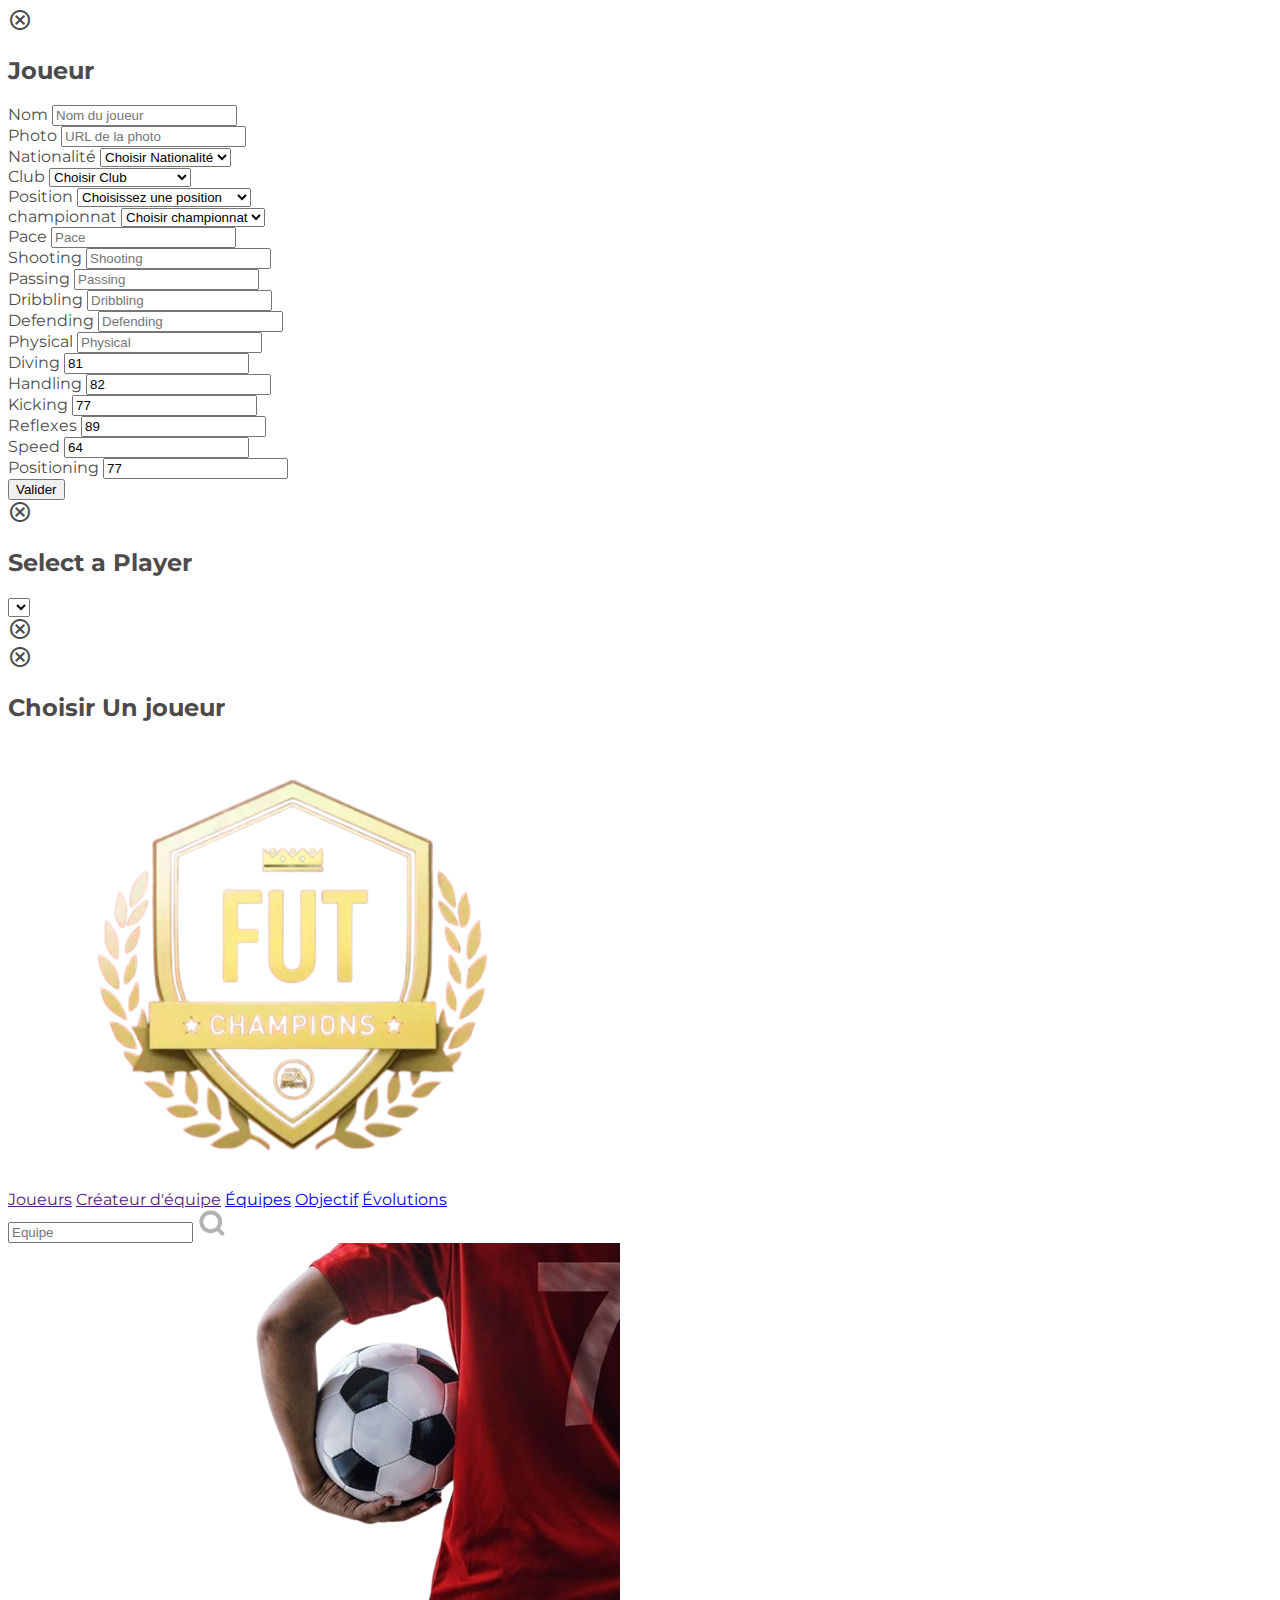
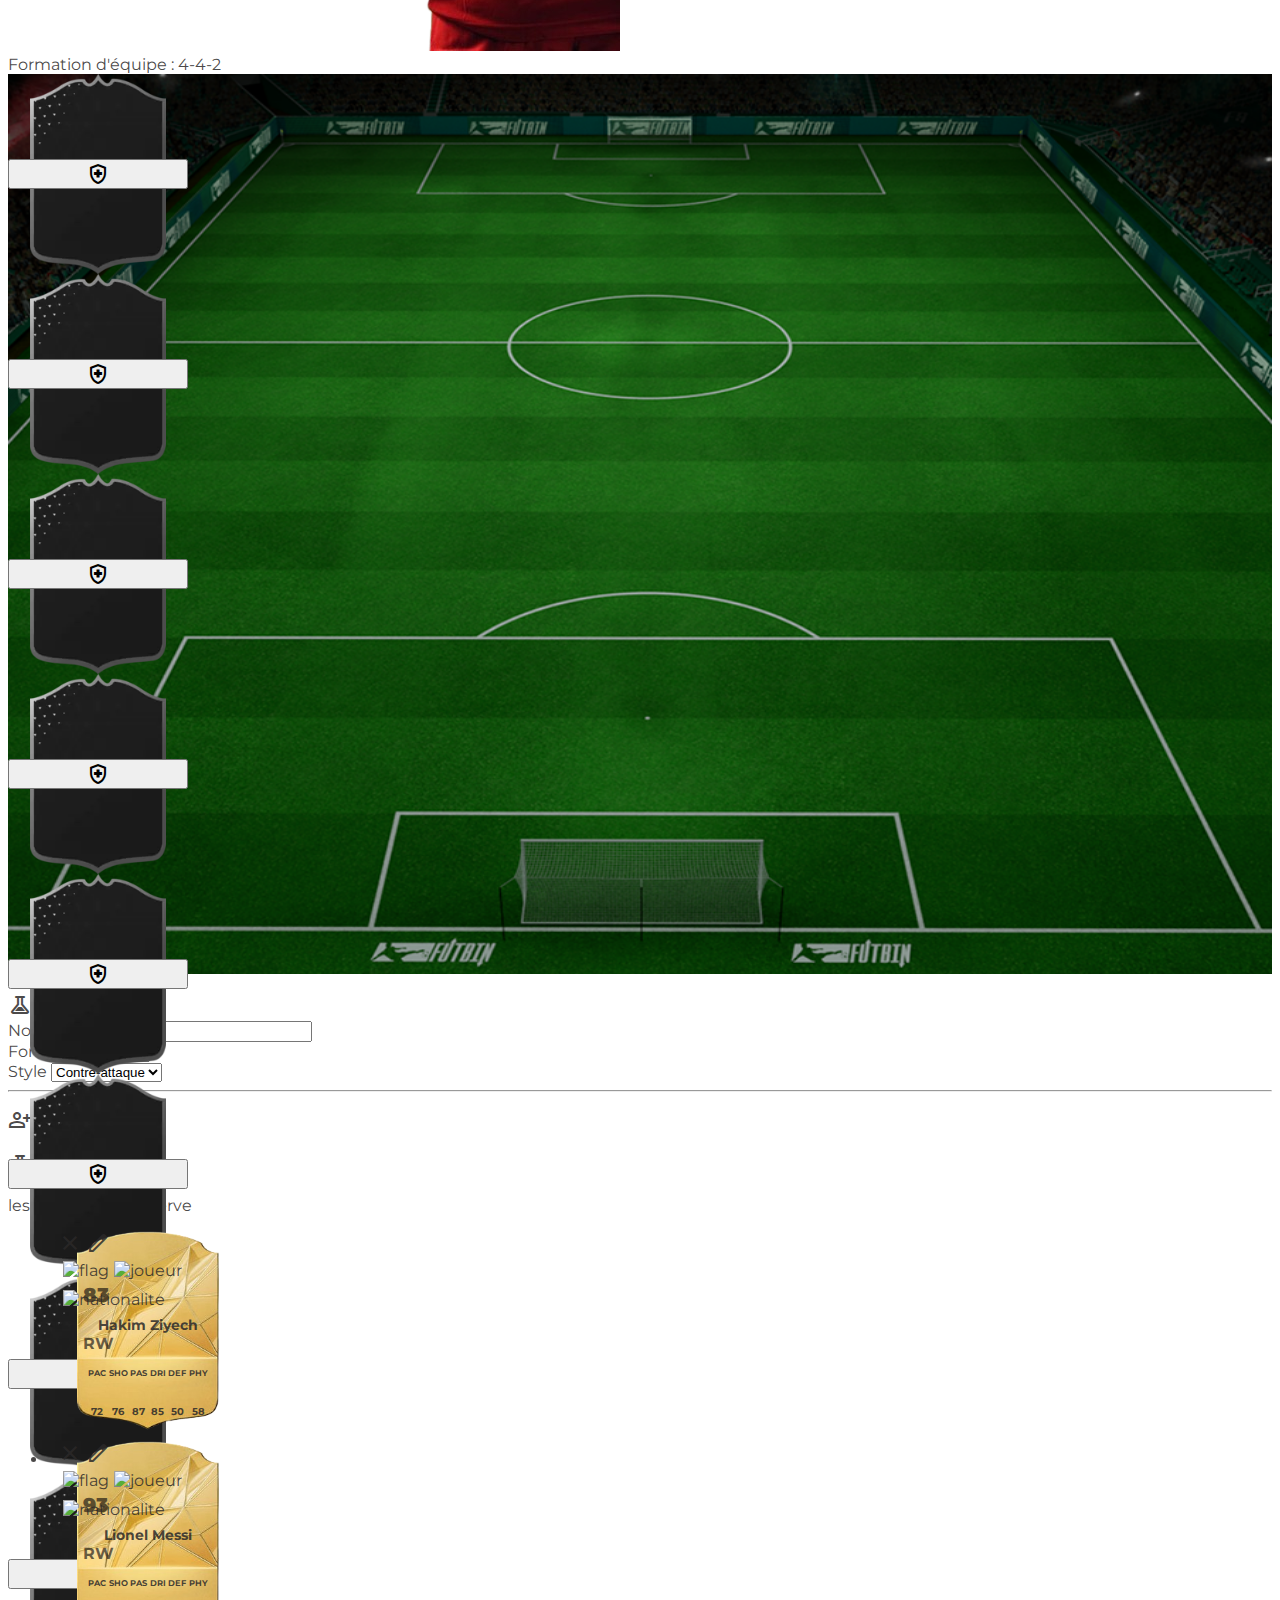
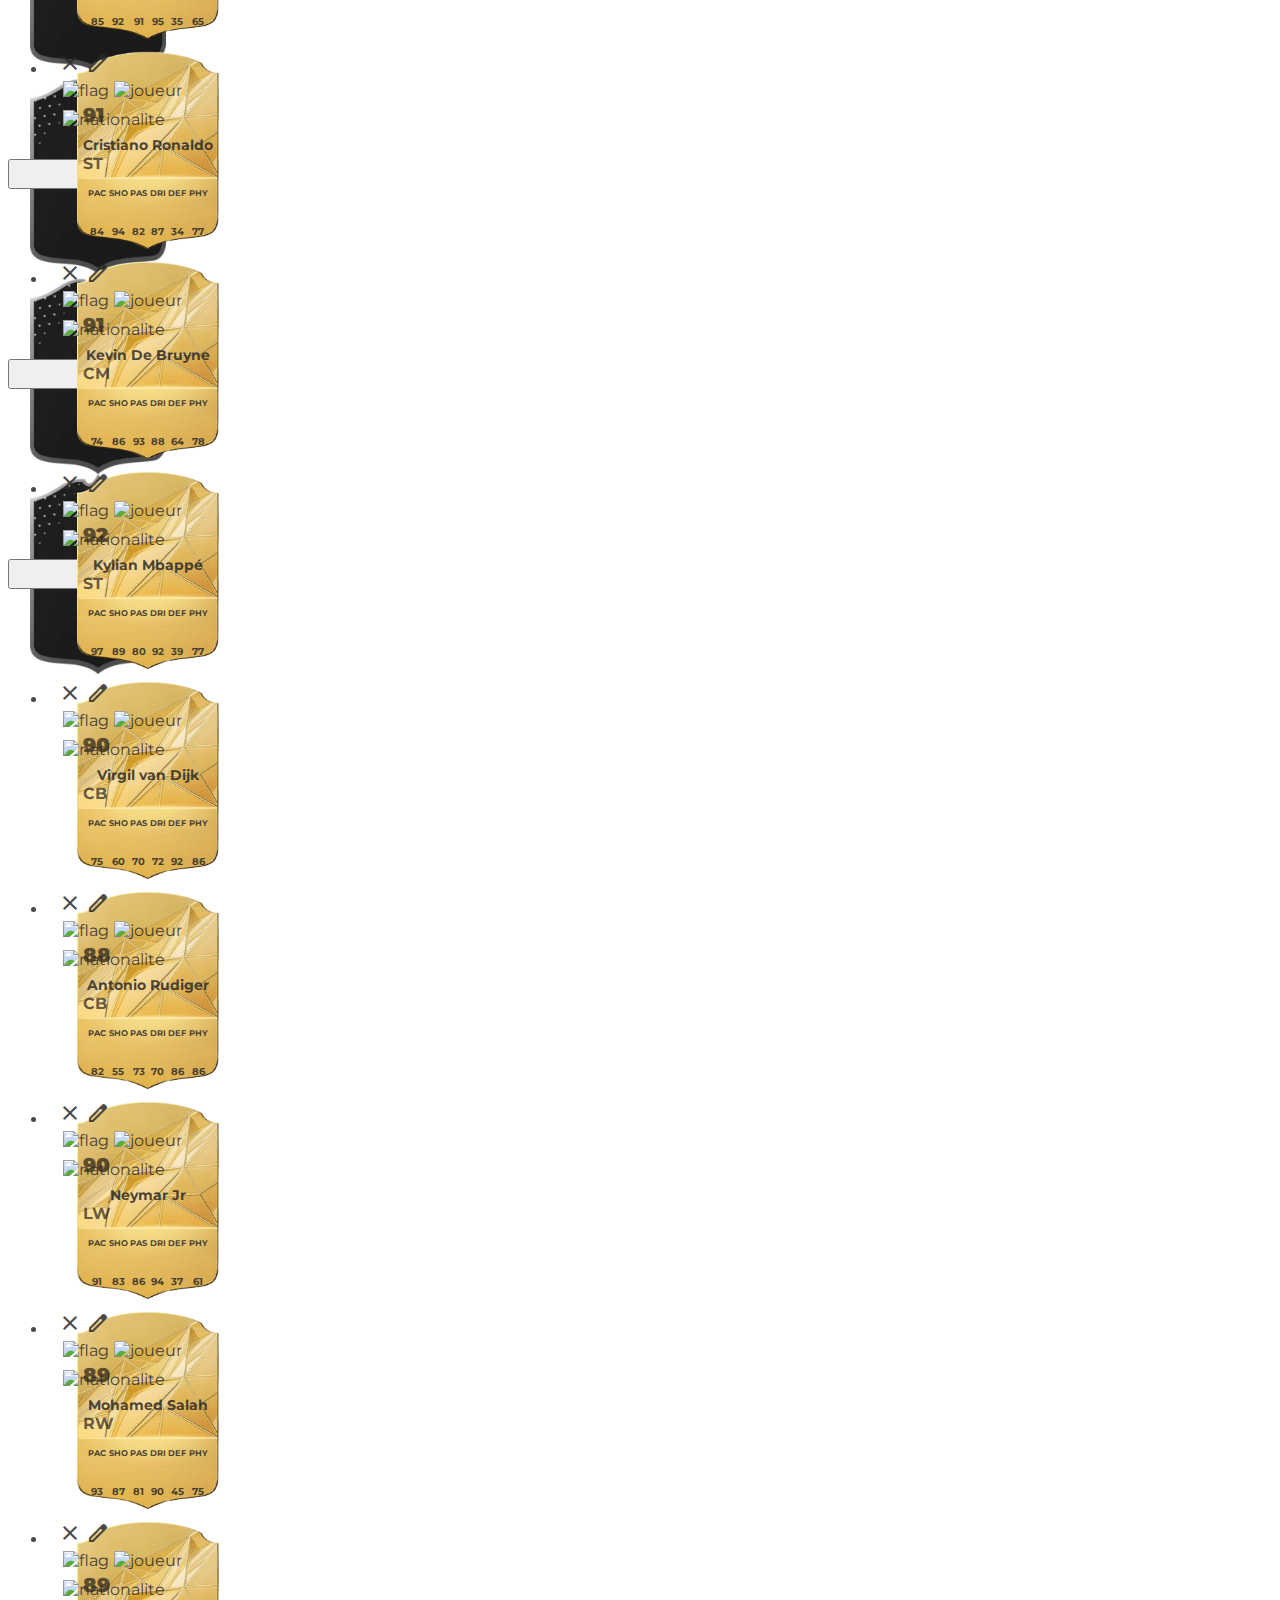
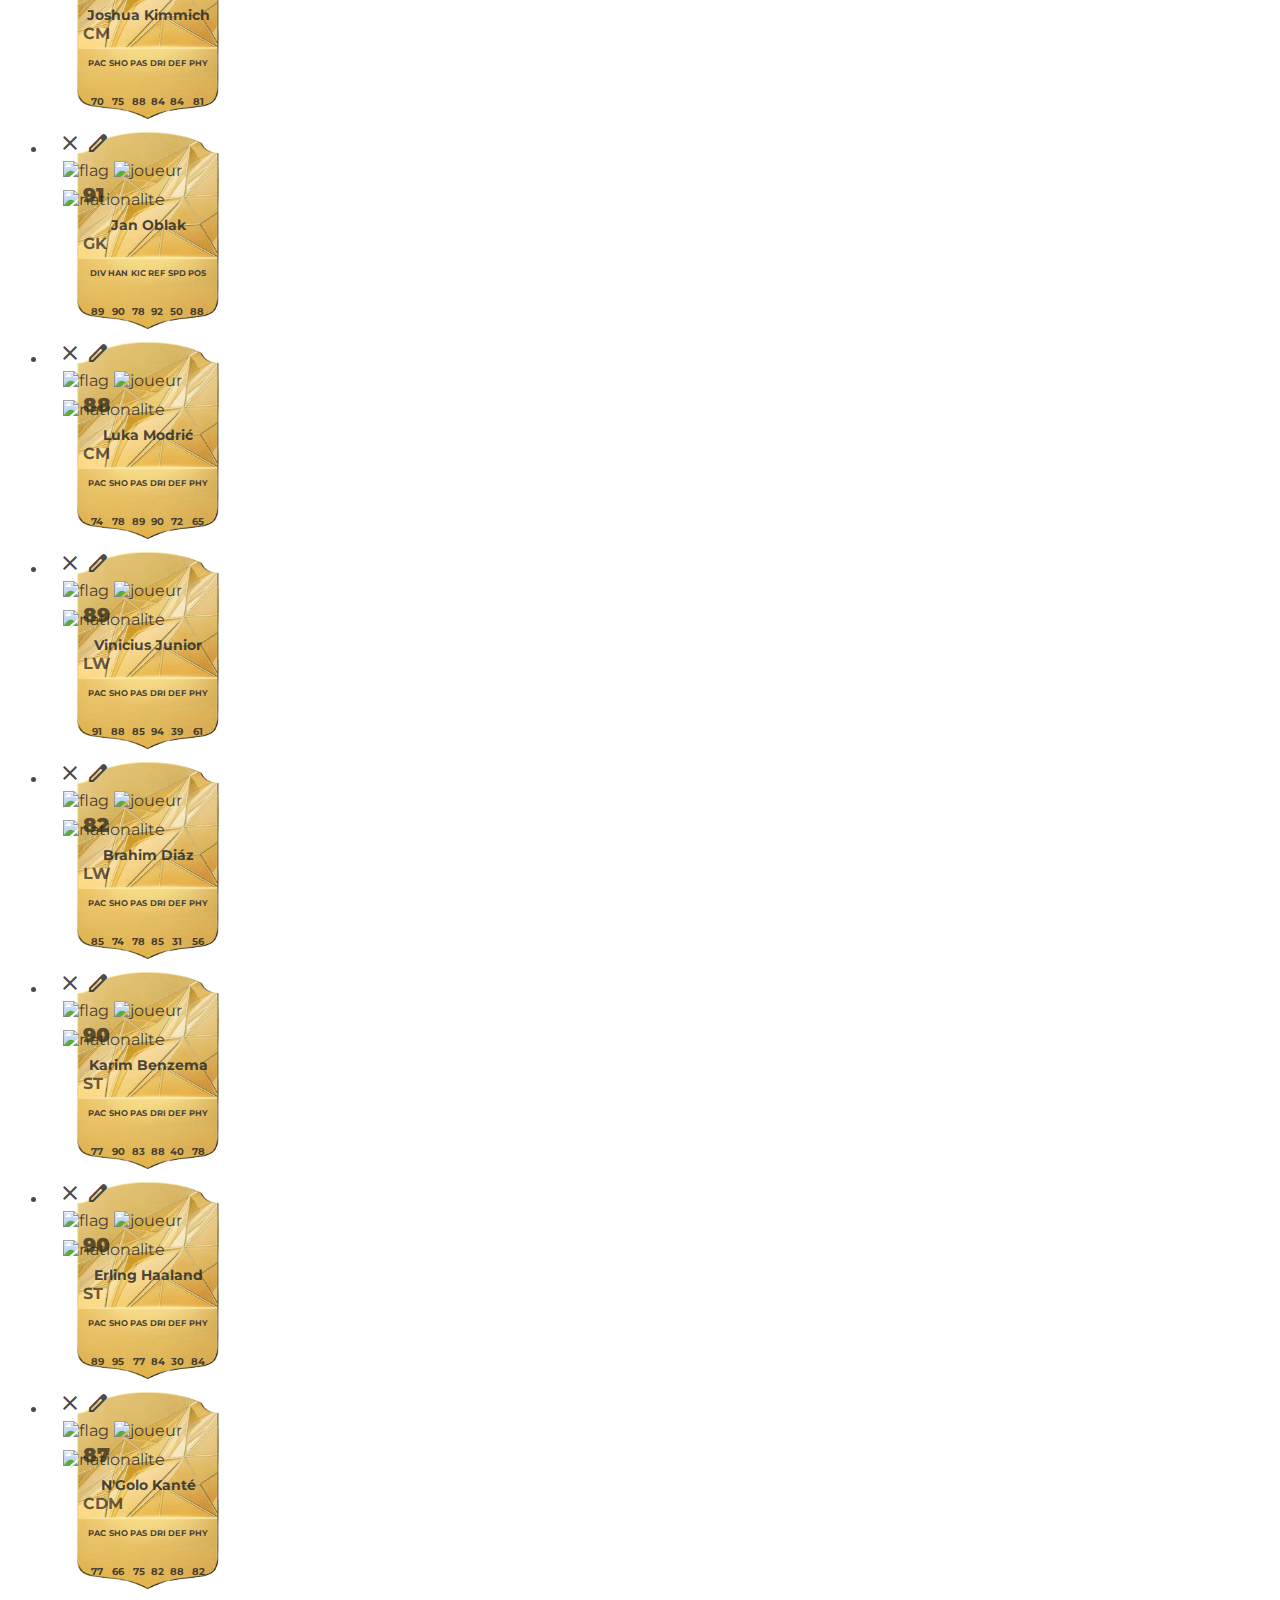
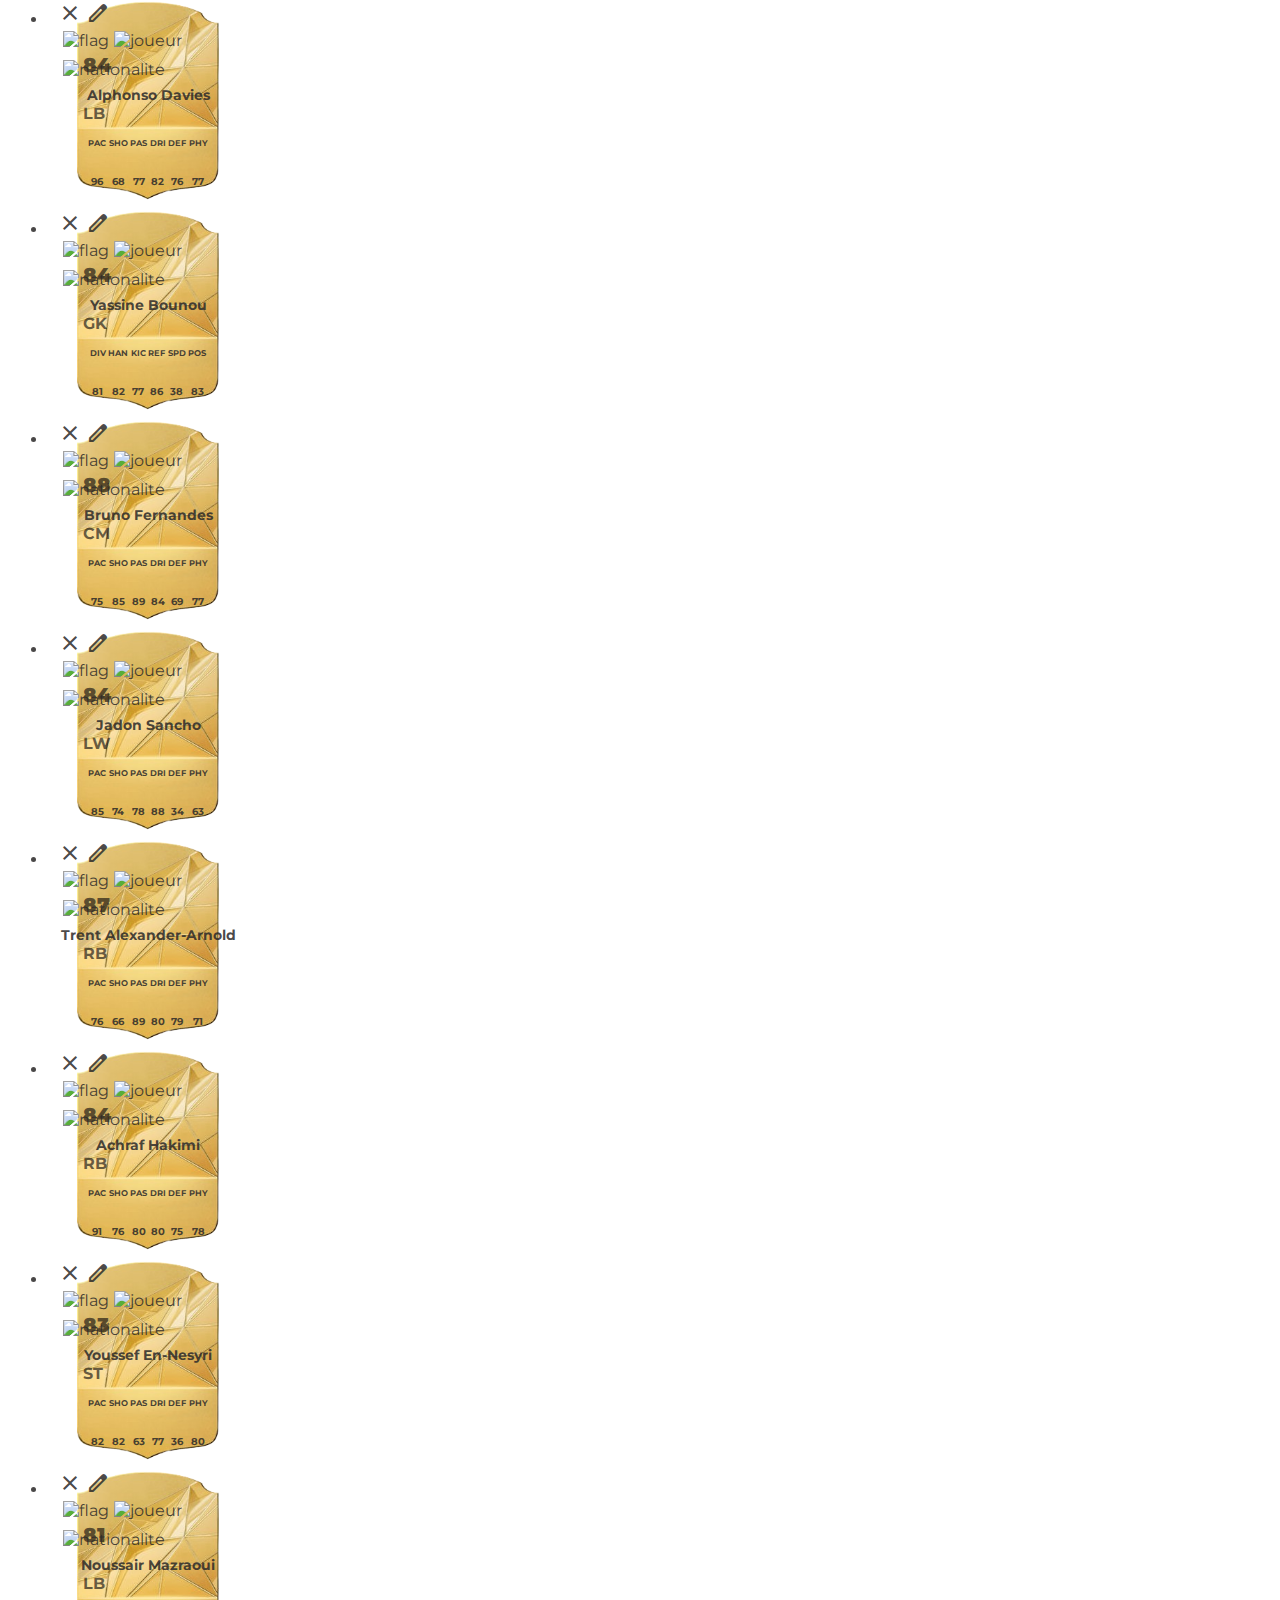
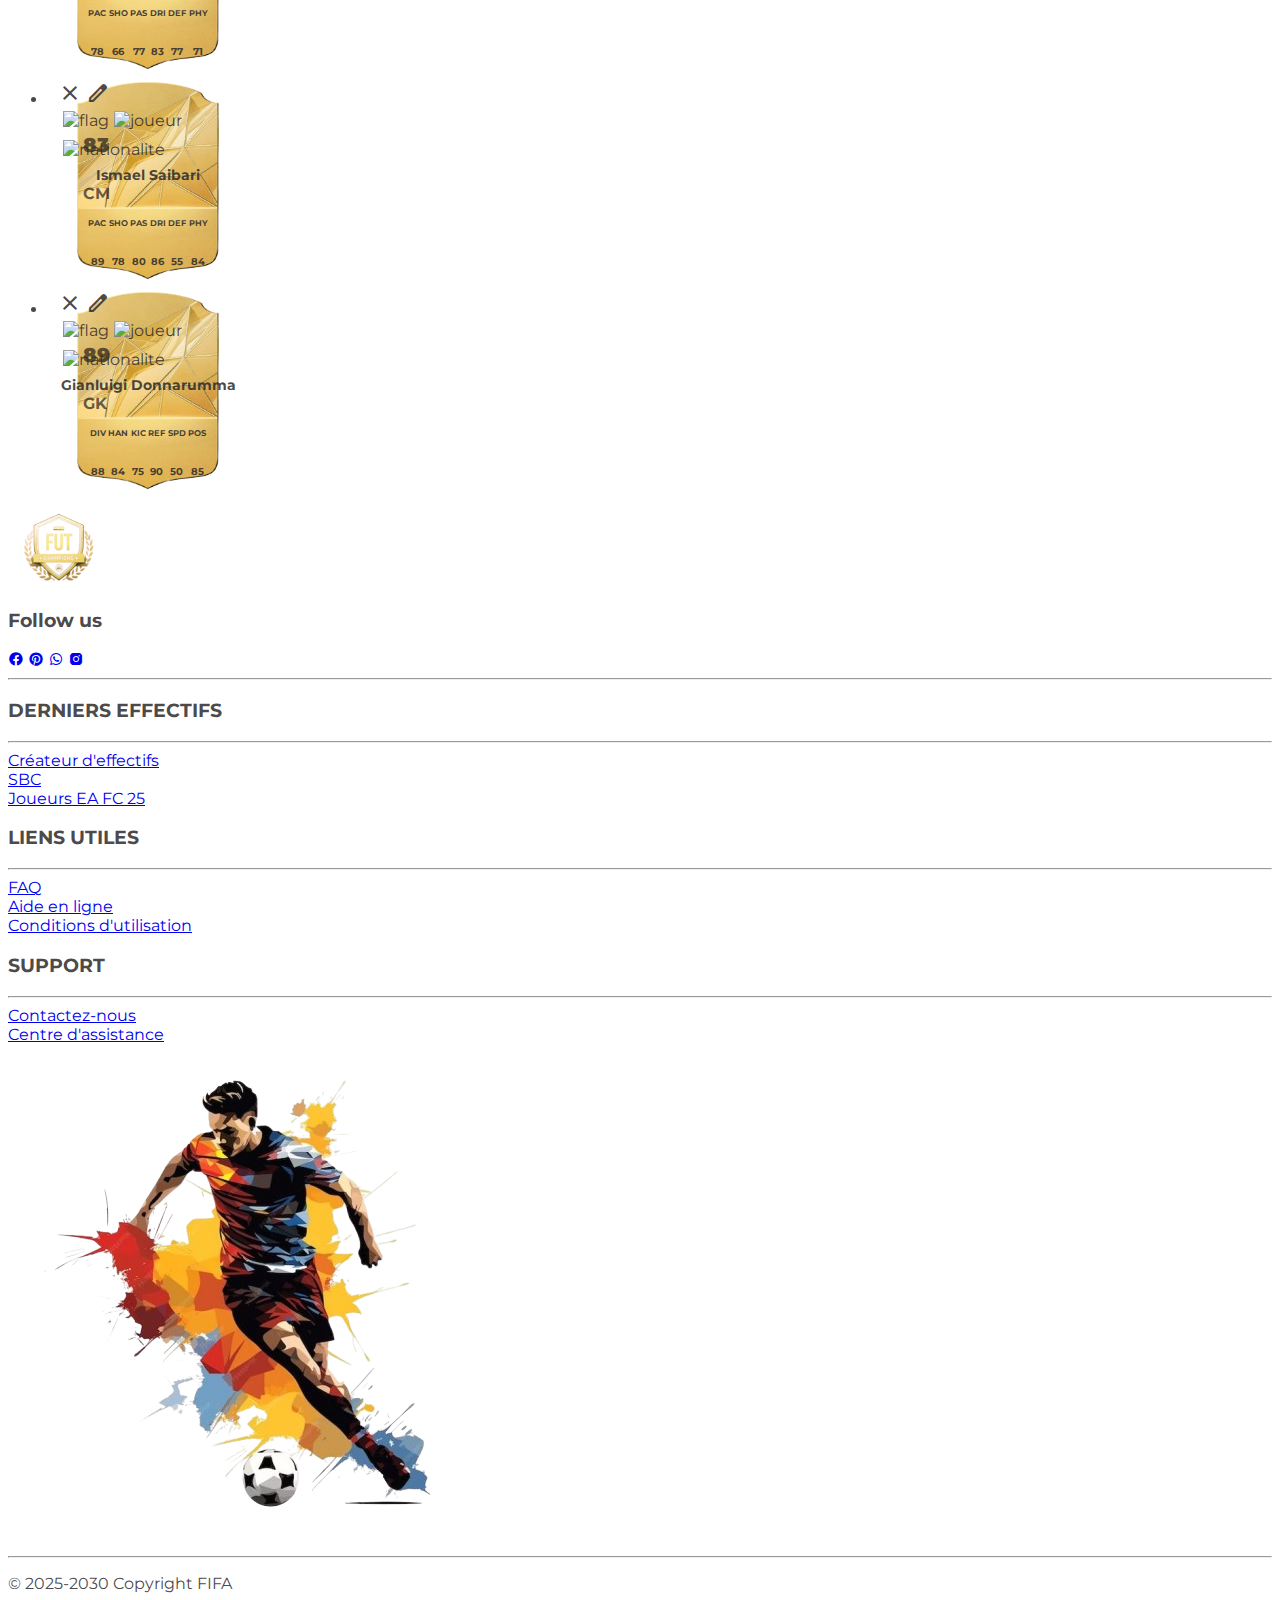
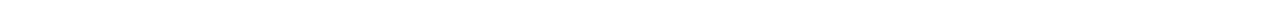
==== commit bcb31cbc: "version stable lundi 01:39 : calcul de chimie  et ajout de league au formulaire" ====
--- a/index.html
+++ b/index.html
@@ -405,7 +405,7 @@
 
                 <!--league-->
                 <div>
-                    <label for="league" class="block font-medium mb-1">Club</label>
+                    <label for="league" class="block font-medium mb-1">championnat</label>
                     <select id="league"
                         class="inputformulaire w-full bg-gray-50 border border-gray-300 rounded-lg p-2 text-sm">
                         <option value="">Choisir championnat</option>
@@ -415,6 +415,7 @@
                         <option value="Premier League">Premier League</option>
                         <option value="La Liga">La Liga</option>
                         <option value="Bundesliga">Bundesliga</option>
+                        <option value="Eredivisie">Eredivisie</option>
                     </select>
                 </div>
                </div>
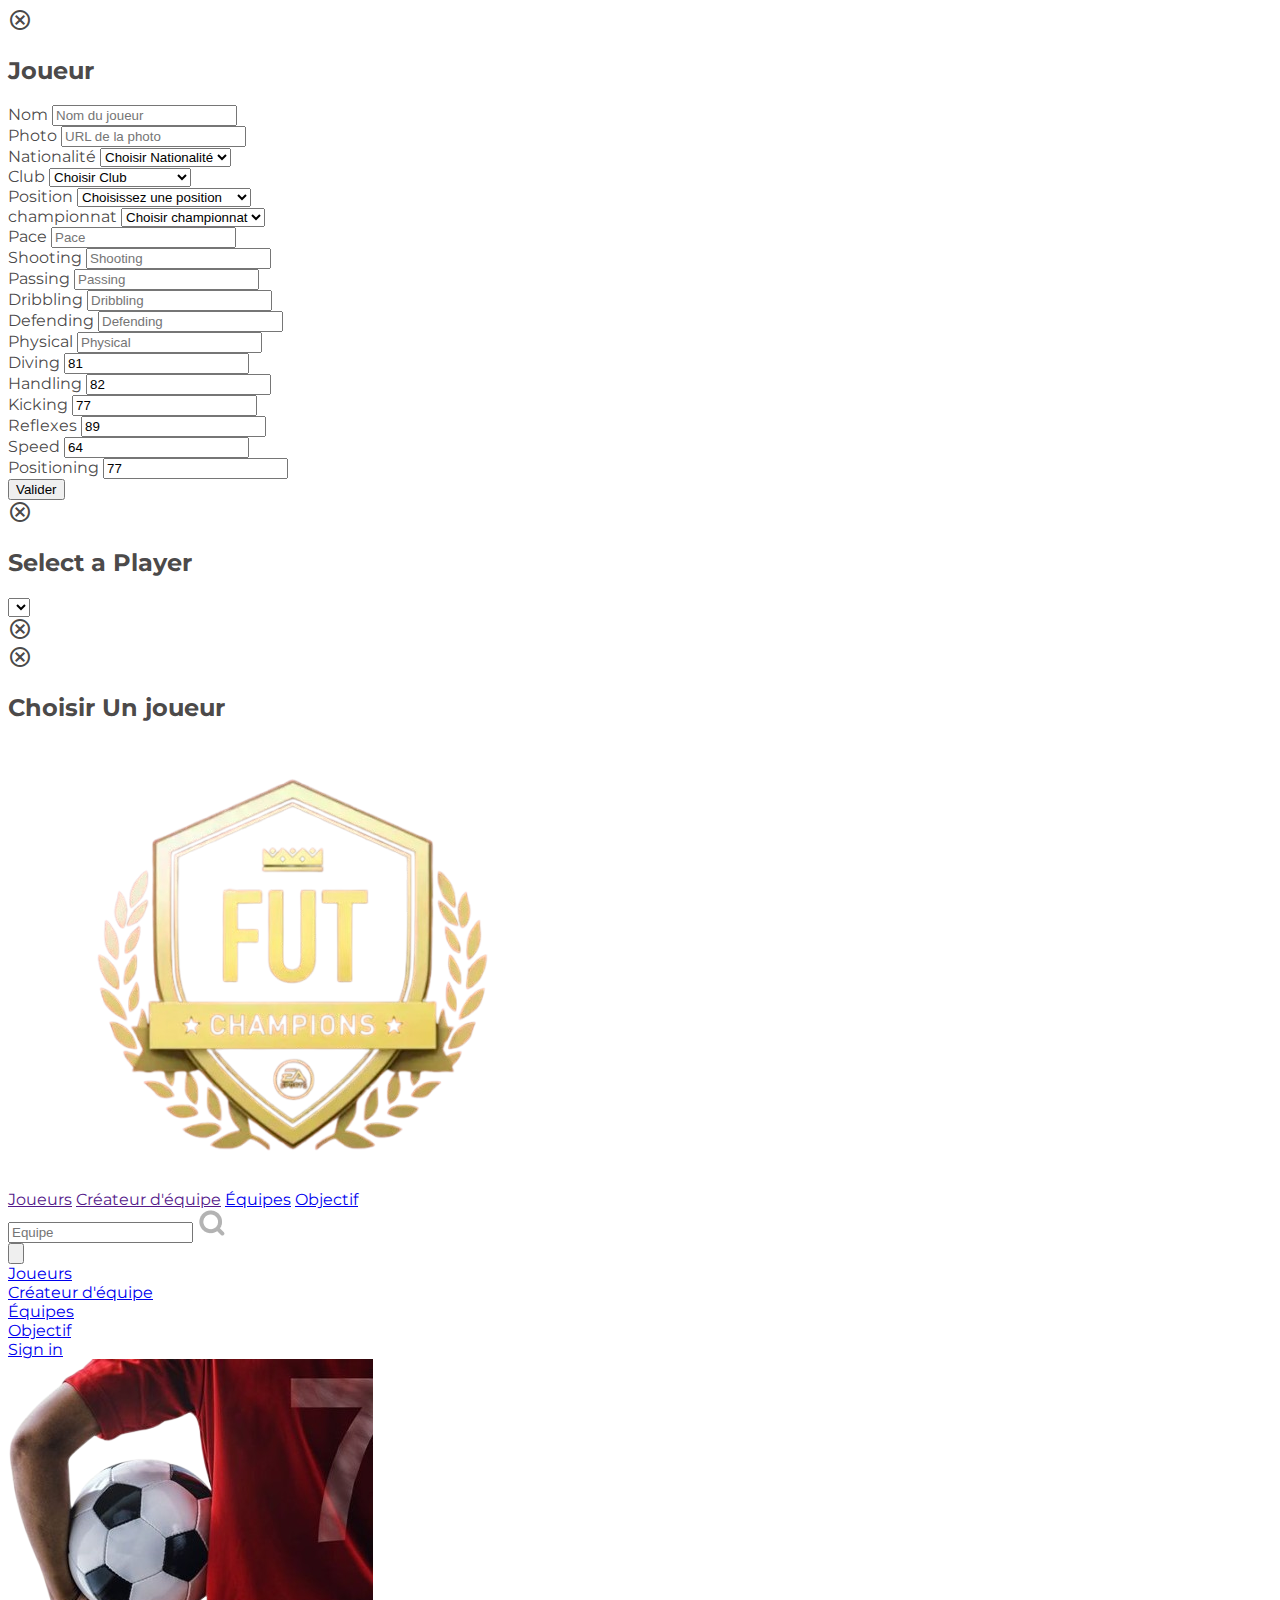
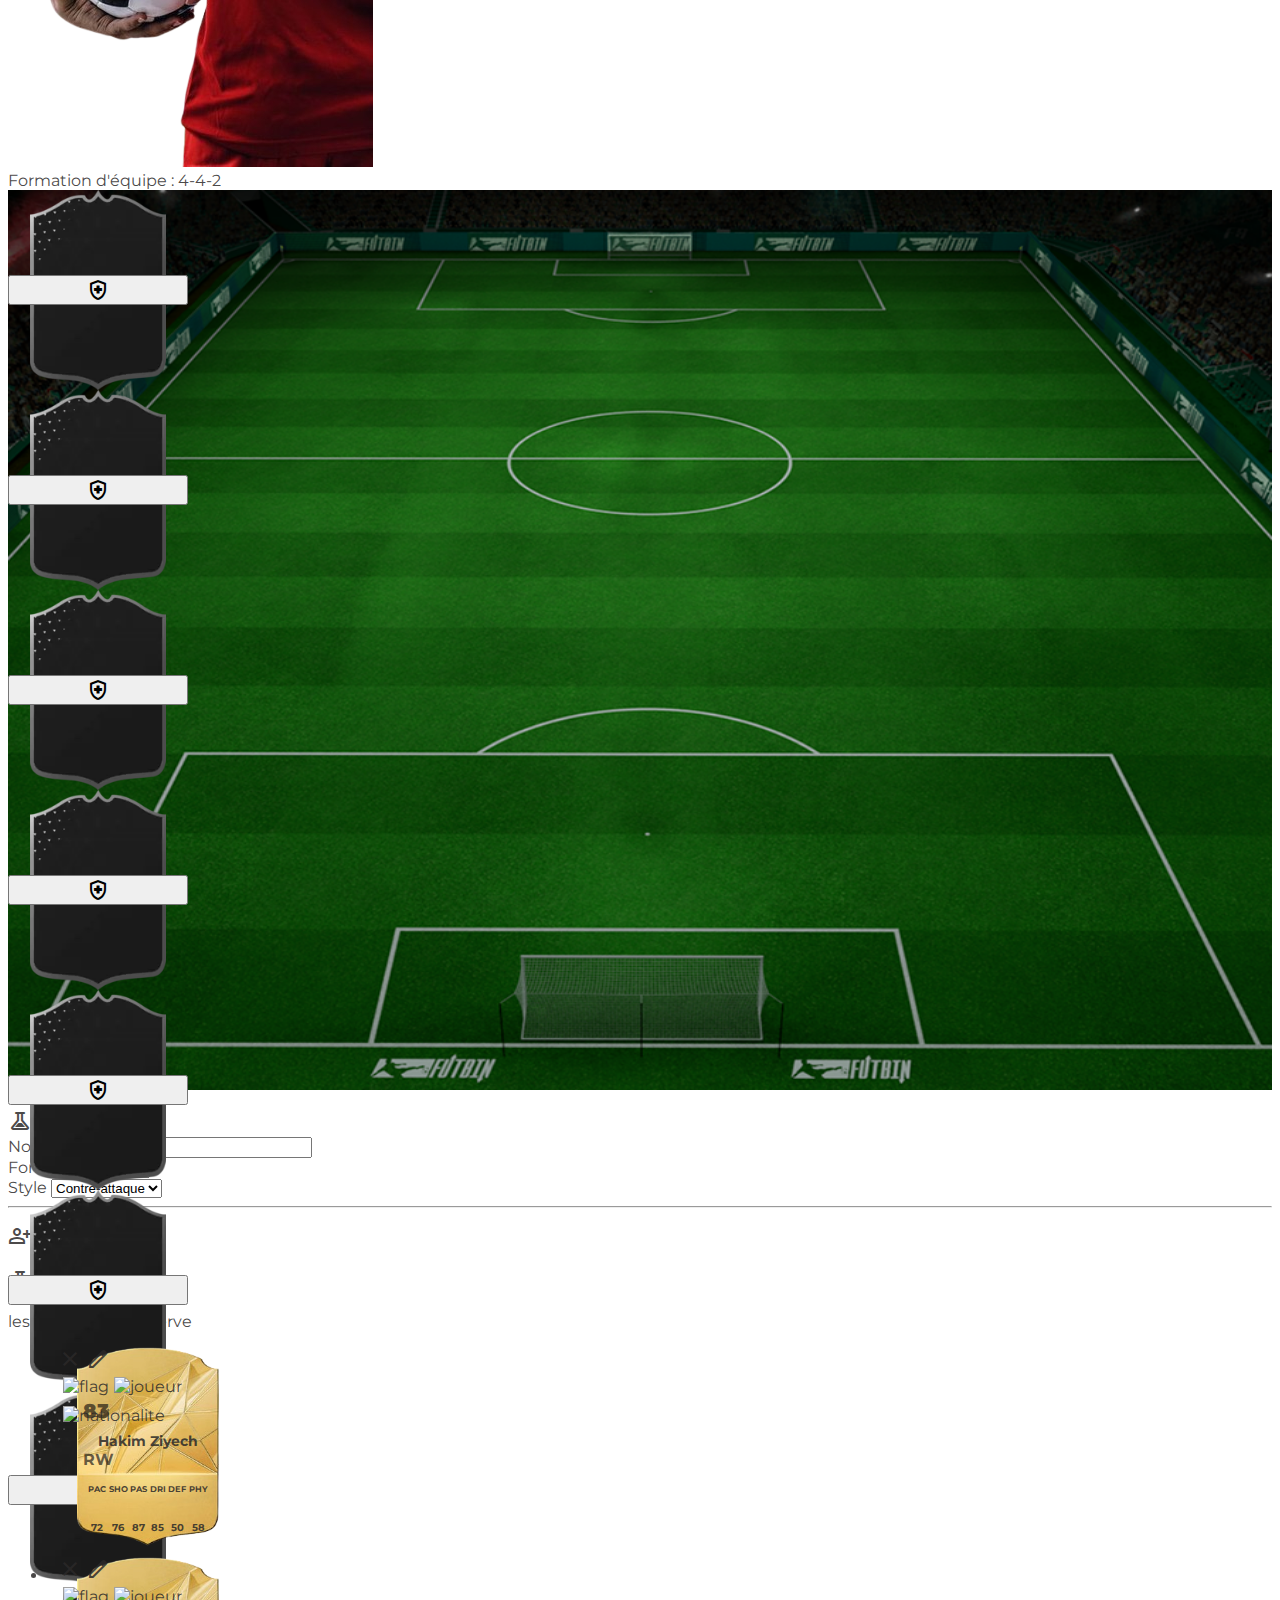
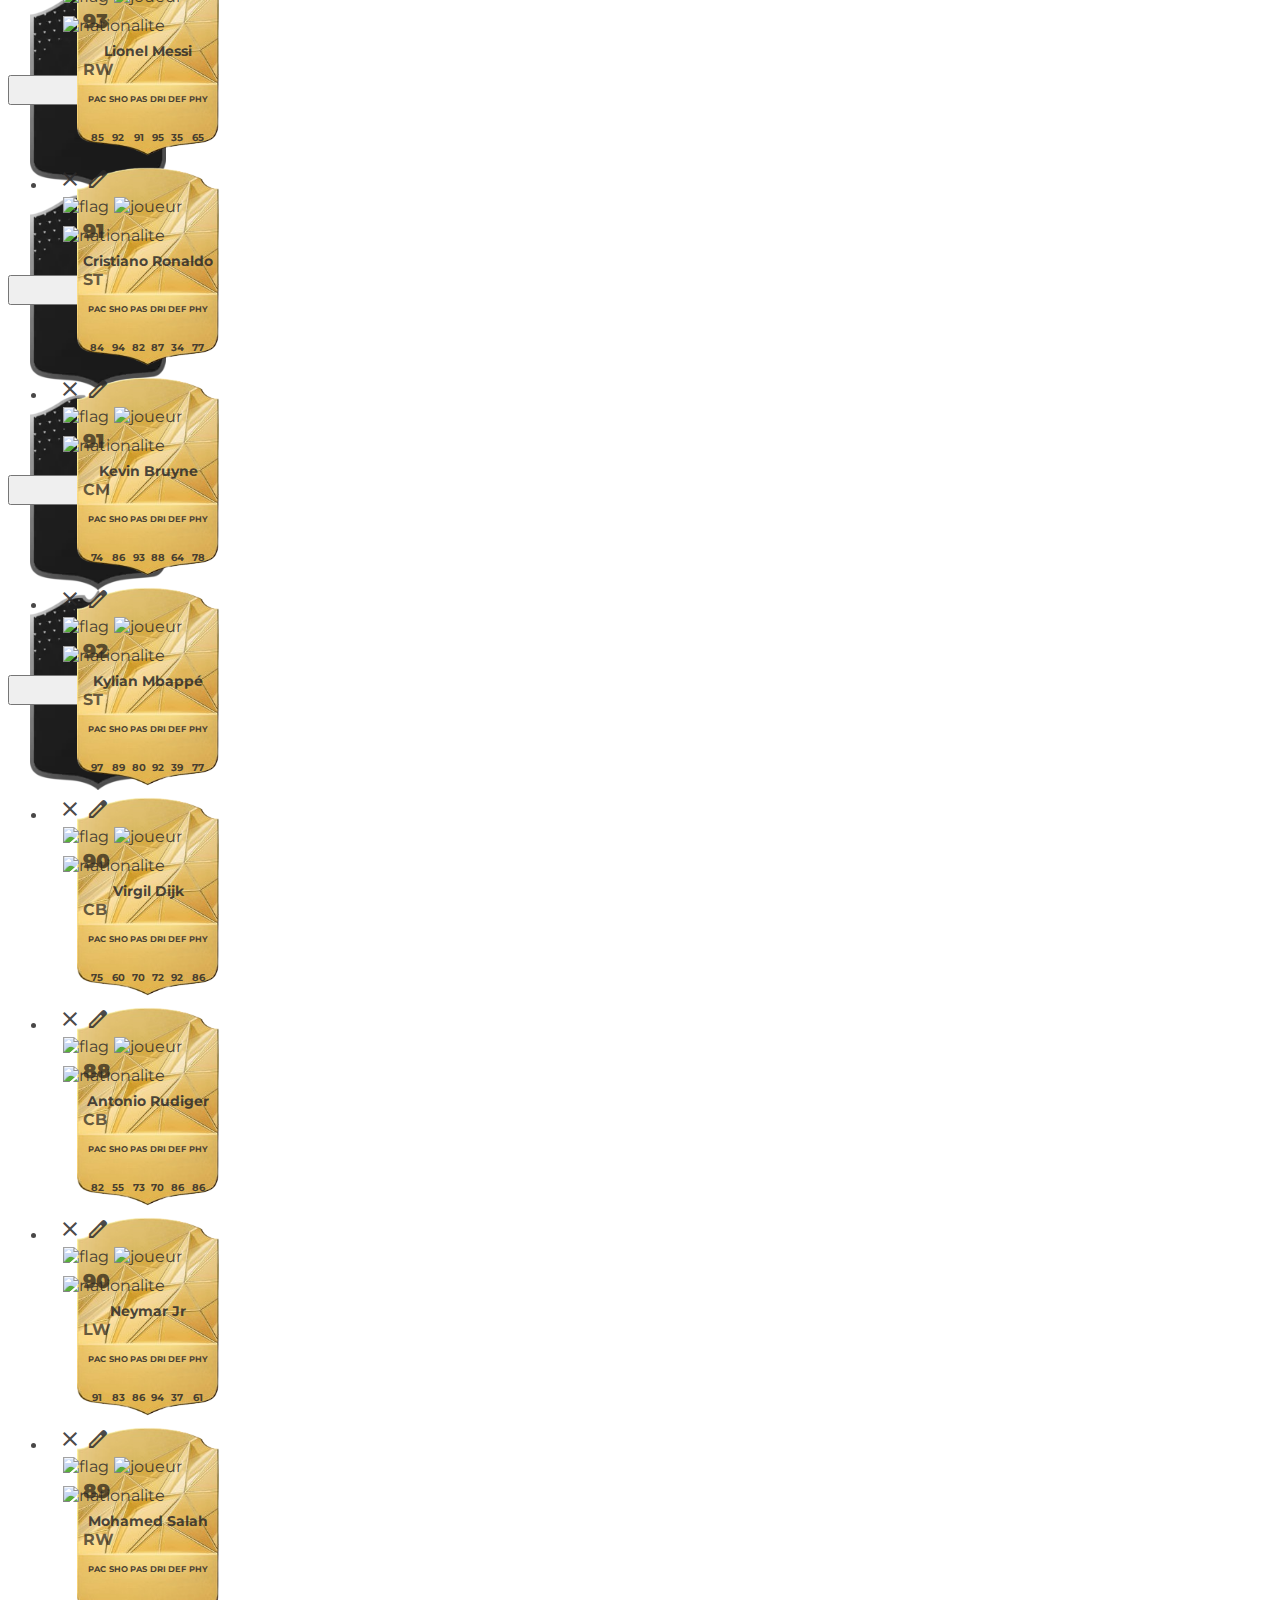
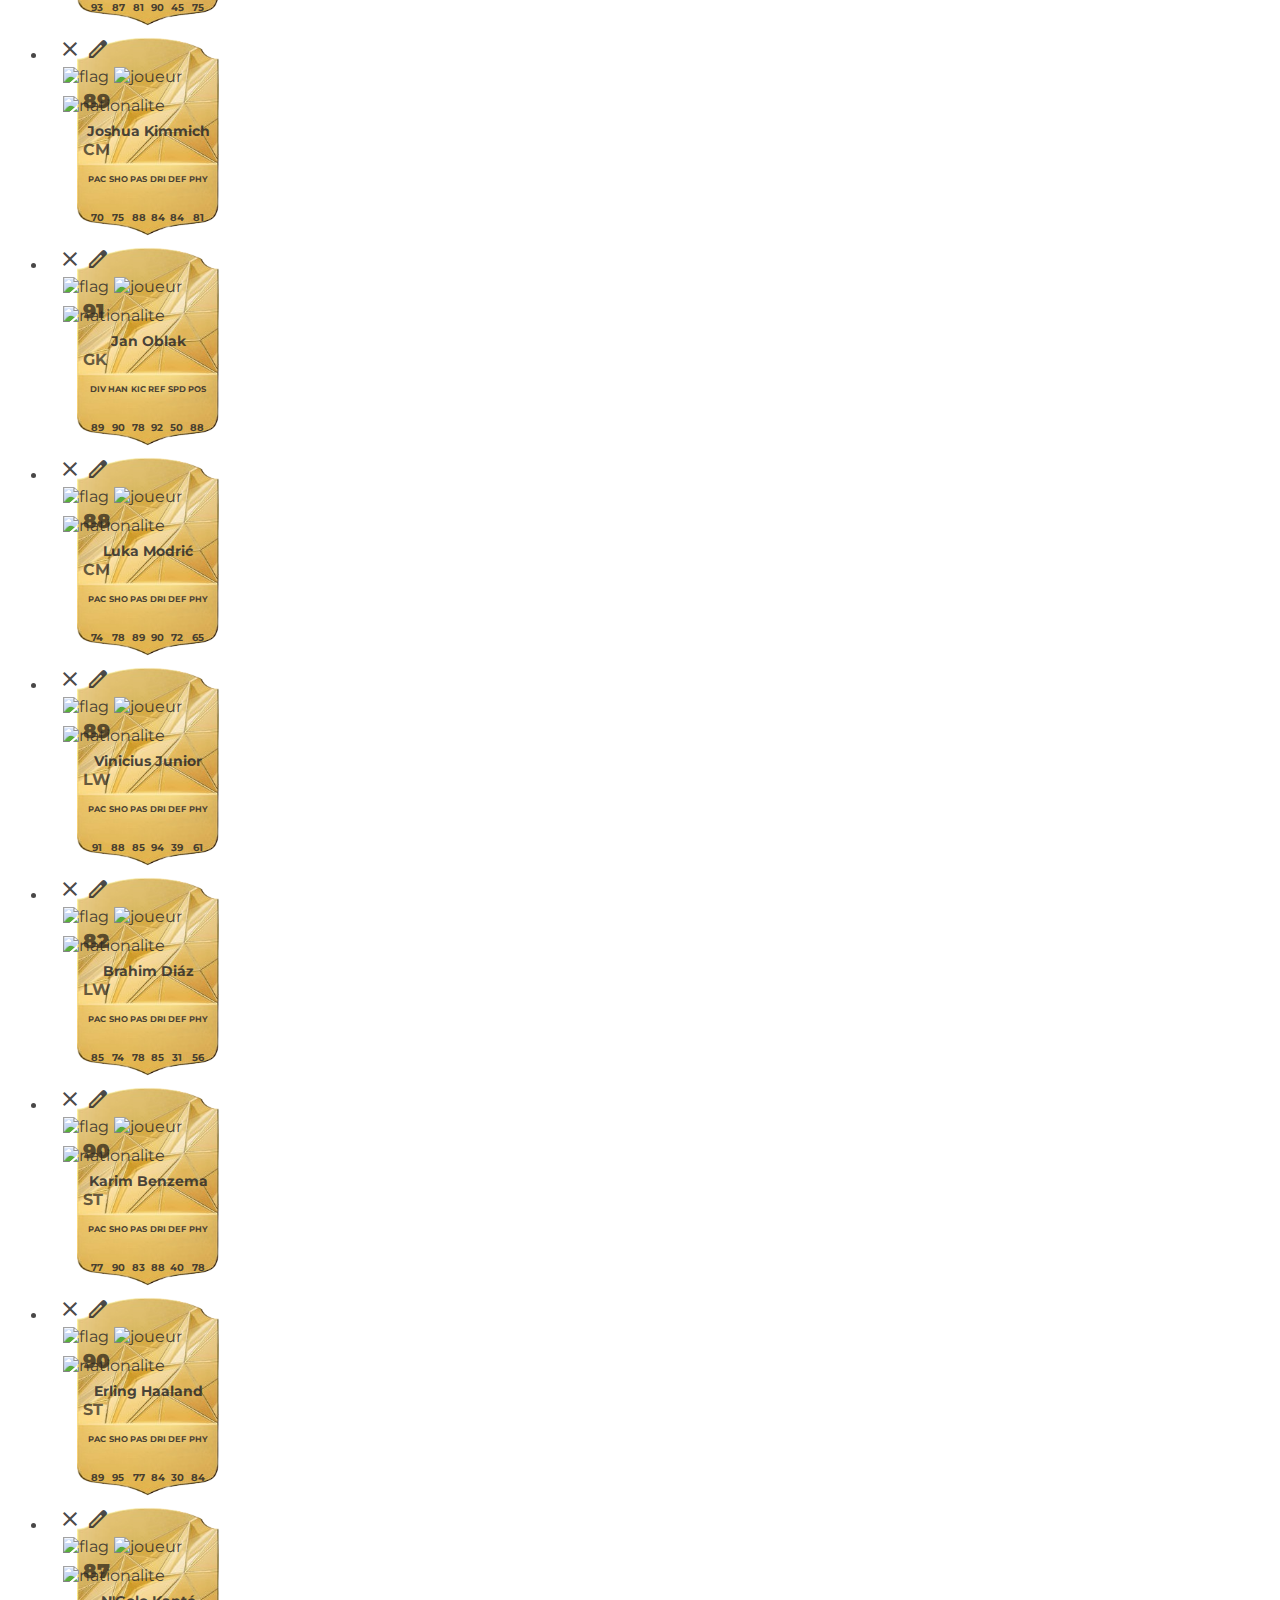
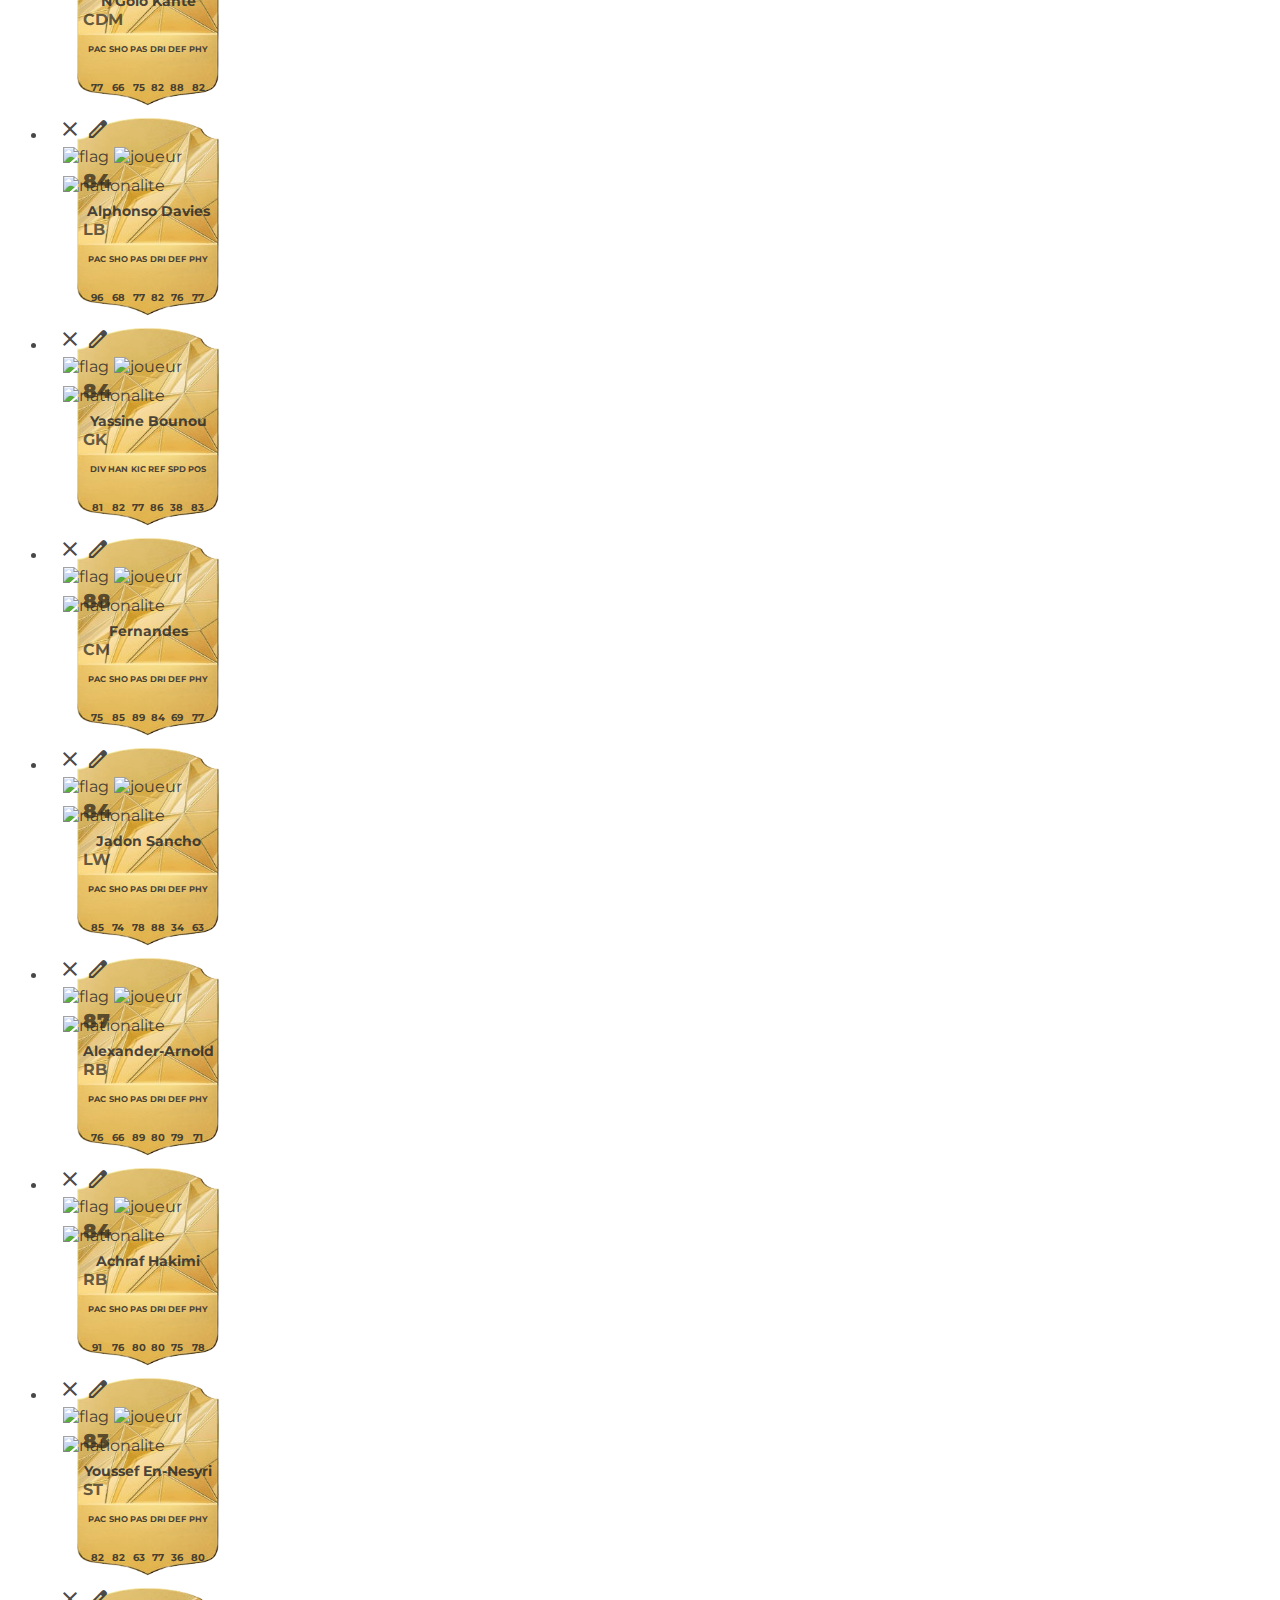
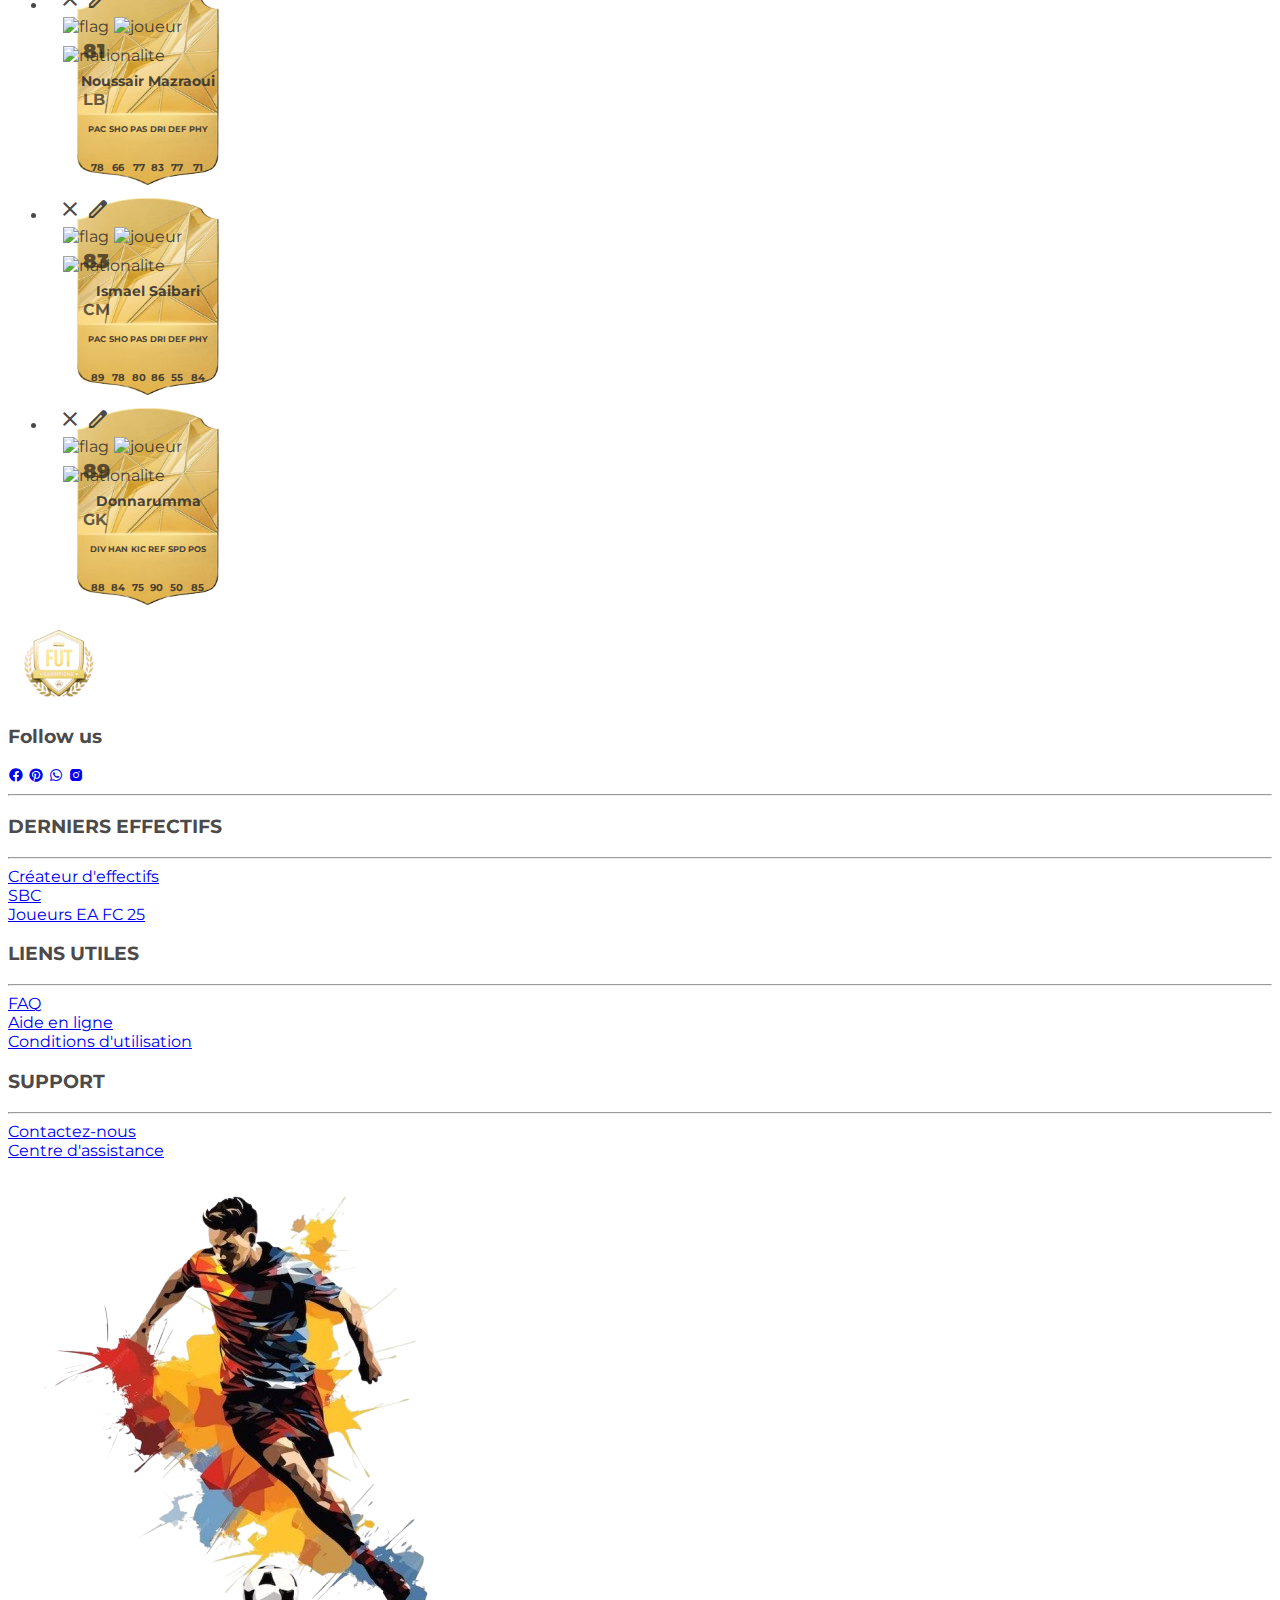
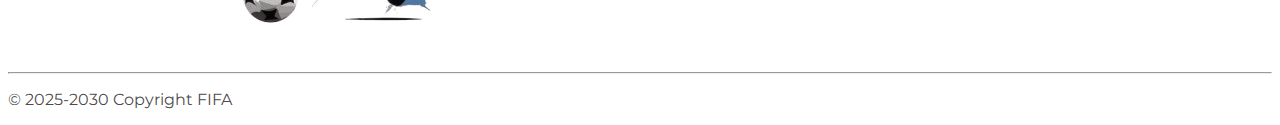
==== commit d0c324f8: "menu" ====
--- a/index.html
+++ b/index.html
@@ -266,8 +266,8 @@
                 width: 100%;
                 height: 80vh;
                 background-size: 100% 100%;
-                /*background-image: url('img/stadium_background.webp');*/
-                background-image: url('img/terrain1.jpg');
+                background-image: url('img/stadium_background.webp');
+               /* background-image: url('img/terrain1.jpg');*/
                 background-position: center;
                 background-repeat: no-repeat;
             }
@@ -549,21 +549,40 @@
     </div>
 
     <header class="bg-[#7F020F] bg-opacity-50 flex justify-between items-center hover:bg-opacity-100 ">
-        <img src="img/logo.png" class="w-30 h-24 mx-16 p-2" alt="Logo">
+    
+        <img src="img/logo.png" class="w-30 h-24 mx-2.5 lg:mx-16 p-2" alt="Logo">
+        
         <div class="hidden lg:flex space-x-8  items-center">
             <a href="" class="font-semibold lg:text-lg text-[#F7E0A1] hover:text-white">Joueurs</a>
             <a href="" class="font-semibold lg:text-lg text-[#F7E0A1] hover:text-white">Créateur d'équipe</a>
             <a href="#" class="font-semibold lg:text-lg text-[#F7E0A1] hover:text-white">Équipes</a>
             <a href="#" class="font-semibold lg:text-lg text-[#F7E0A1] hover:text-white">Objectif</a>
-            <a href="#" class="font-semibold lg:text-lg text-[#F7E0A1] hover:text-white">Évolutions</a>
-
-            <div class="relative flex">
+             <div class="relative flex">
                 <input type="text" id="champRecherche" placeholder="Equipe"
                     class=" m-2.5 p-1 border border-gray-300 w-48 rounded-full text-black">
                 <img src="./img/Search.png" alt="search logo" class=" absolute right-5 top-2.5">
             </div>
-
         </div>
+
+
+        <div class="flex justify-between items-center ">
+            <div class="block lg:hidden">
+          <button id="menu-button" class="text-[#F7E0A1] focus:outline-none">
+              <svg class="w-12 h-12" fill="none" stroke="currentColor" viewBox="0 0 24 24" xmlns="http://www.w3.org/2000/svg">
+                  <path stroke-linecap="round" stroke-linejoin="round" stroke-width="2" d="M4 6h16M4 12h16m-7 6h7"></path>
+              </svg>
+          </button>
+      </div> 
+
+      <div id="menu" class="fixed top-20 right-0 h-[40vh] w-[50%] bg-[#7F020F] bg-opacity-70 px-4 py-2  lg:hidden flex-col justify-center items-center  z-50 hidden pt-[10%]">
+        <div class="text-center space-y-8">
+        <div><a href="#" class="font-semibold text-white hover:text-[#F7E0A1]">Joueurs</a></div>
+          <div><a href="#" class="font-semibold text-white hover:text-[#F7E0A1]">Créateur d'équipe</a></div>
+          <div><a href="#" class="font-semibold text-white hover:text-[#F7E0A1]">Équipes</a></div>
+          <div><a href="#" class="font-semibold text-white hover:text-[#F7E0A1]">Objectif</a></div>
+          <div><a href="#" class="font-semibold text-white hover:bg-[#F7E0A1] hover:rounded-lg hover:py-2 hover:px-3 hover:shadow-2xl hover:scale-105 transition hover:text-[#7F000F]">Sign in</a></div>
+        </div>
+      </div>
         <img src="img/p2.png" class="w-30 h-24 " alt="person ballon">
     </header>
 
@@ -773,7 +792,7 @@
 
                 <span class="block text-[#7F020F] text-2xl font-semibold p-4 bg-white opacity-50  "> les Joueurs en
                     Reserve </span>
-                <div class=" h-[530px] overflow-auto  bg-gray-200 bg-opacity-30">
+                <div class=" h-[620px] overflow-auto  bg-gray-200 bg-opacity-30">
                     <ul id="ulPlayers" class="ulPlayers  grid grid-cols-2  justify-items-center ">
 
                     </ul>
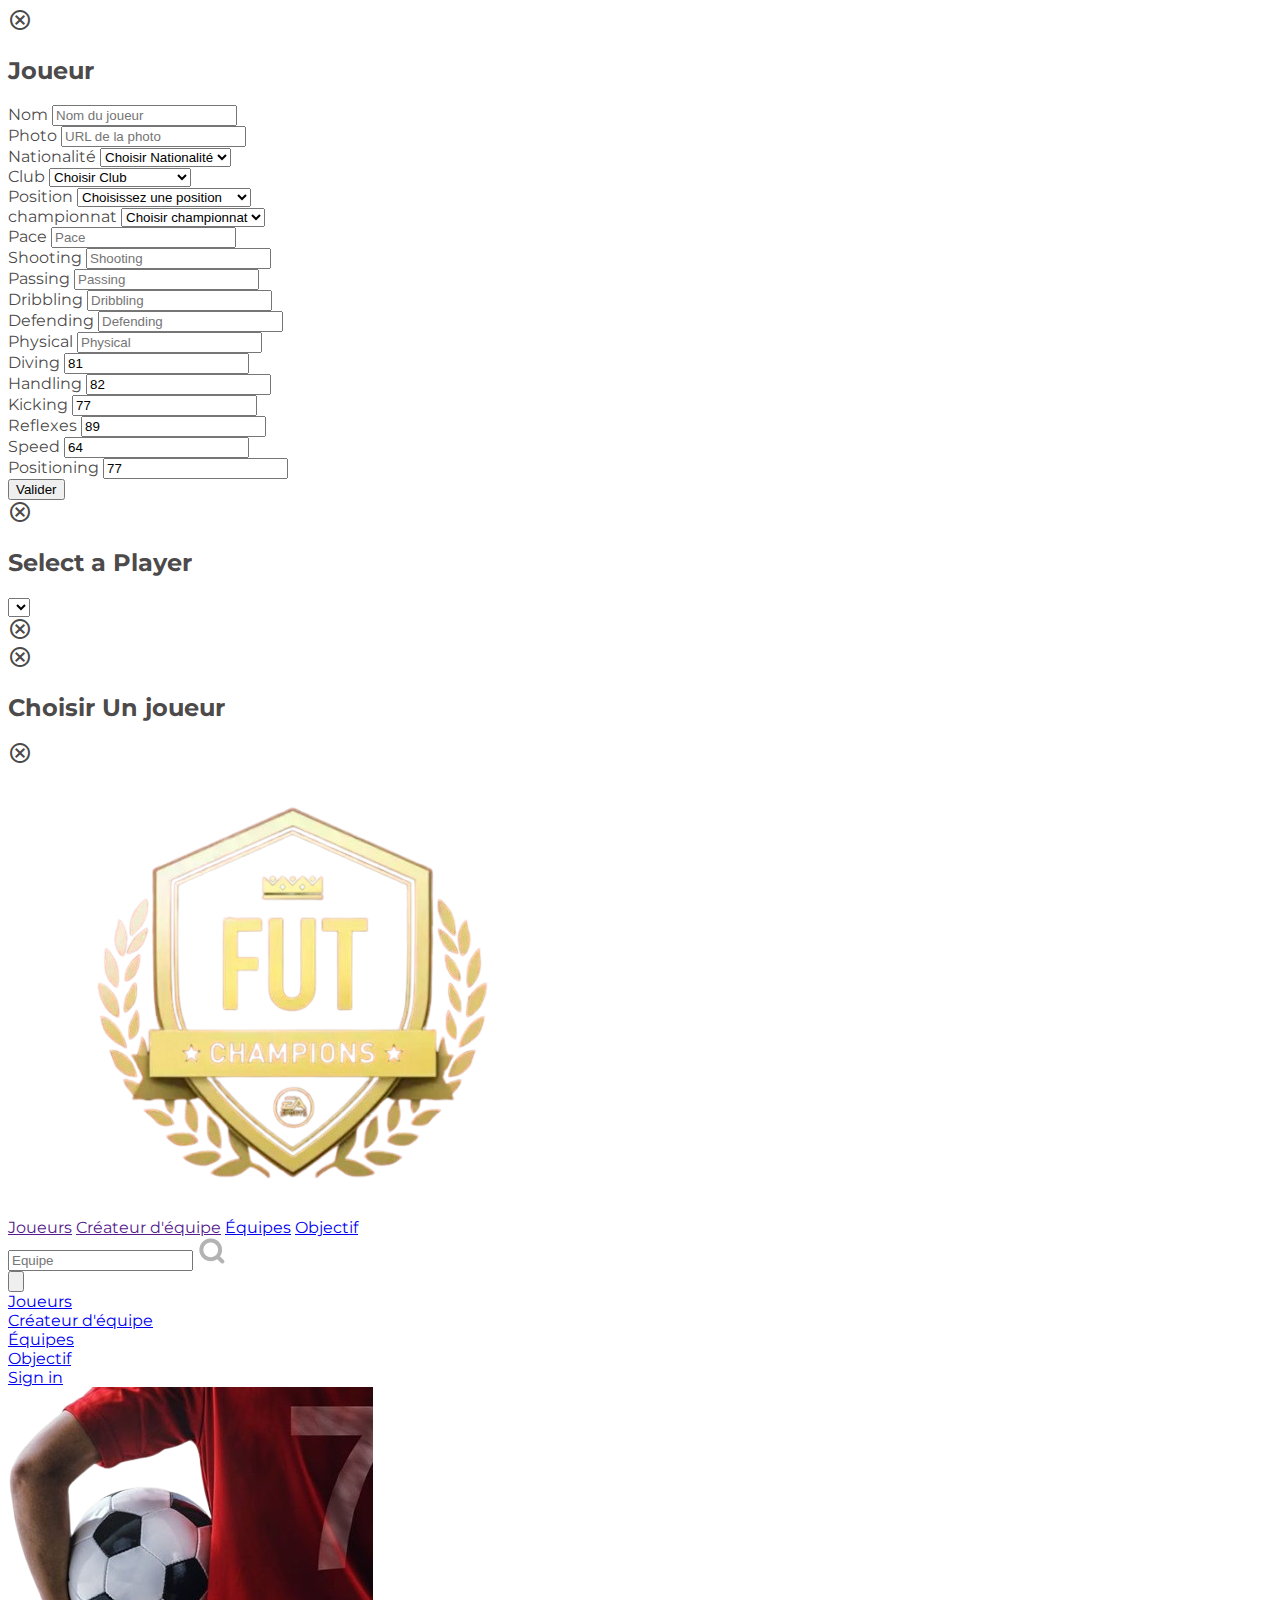
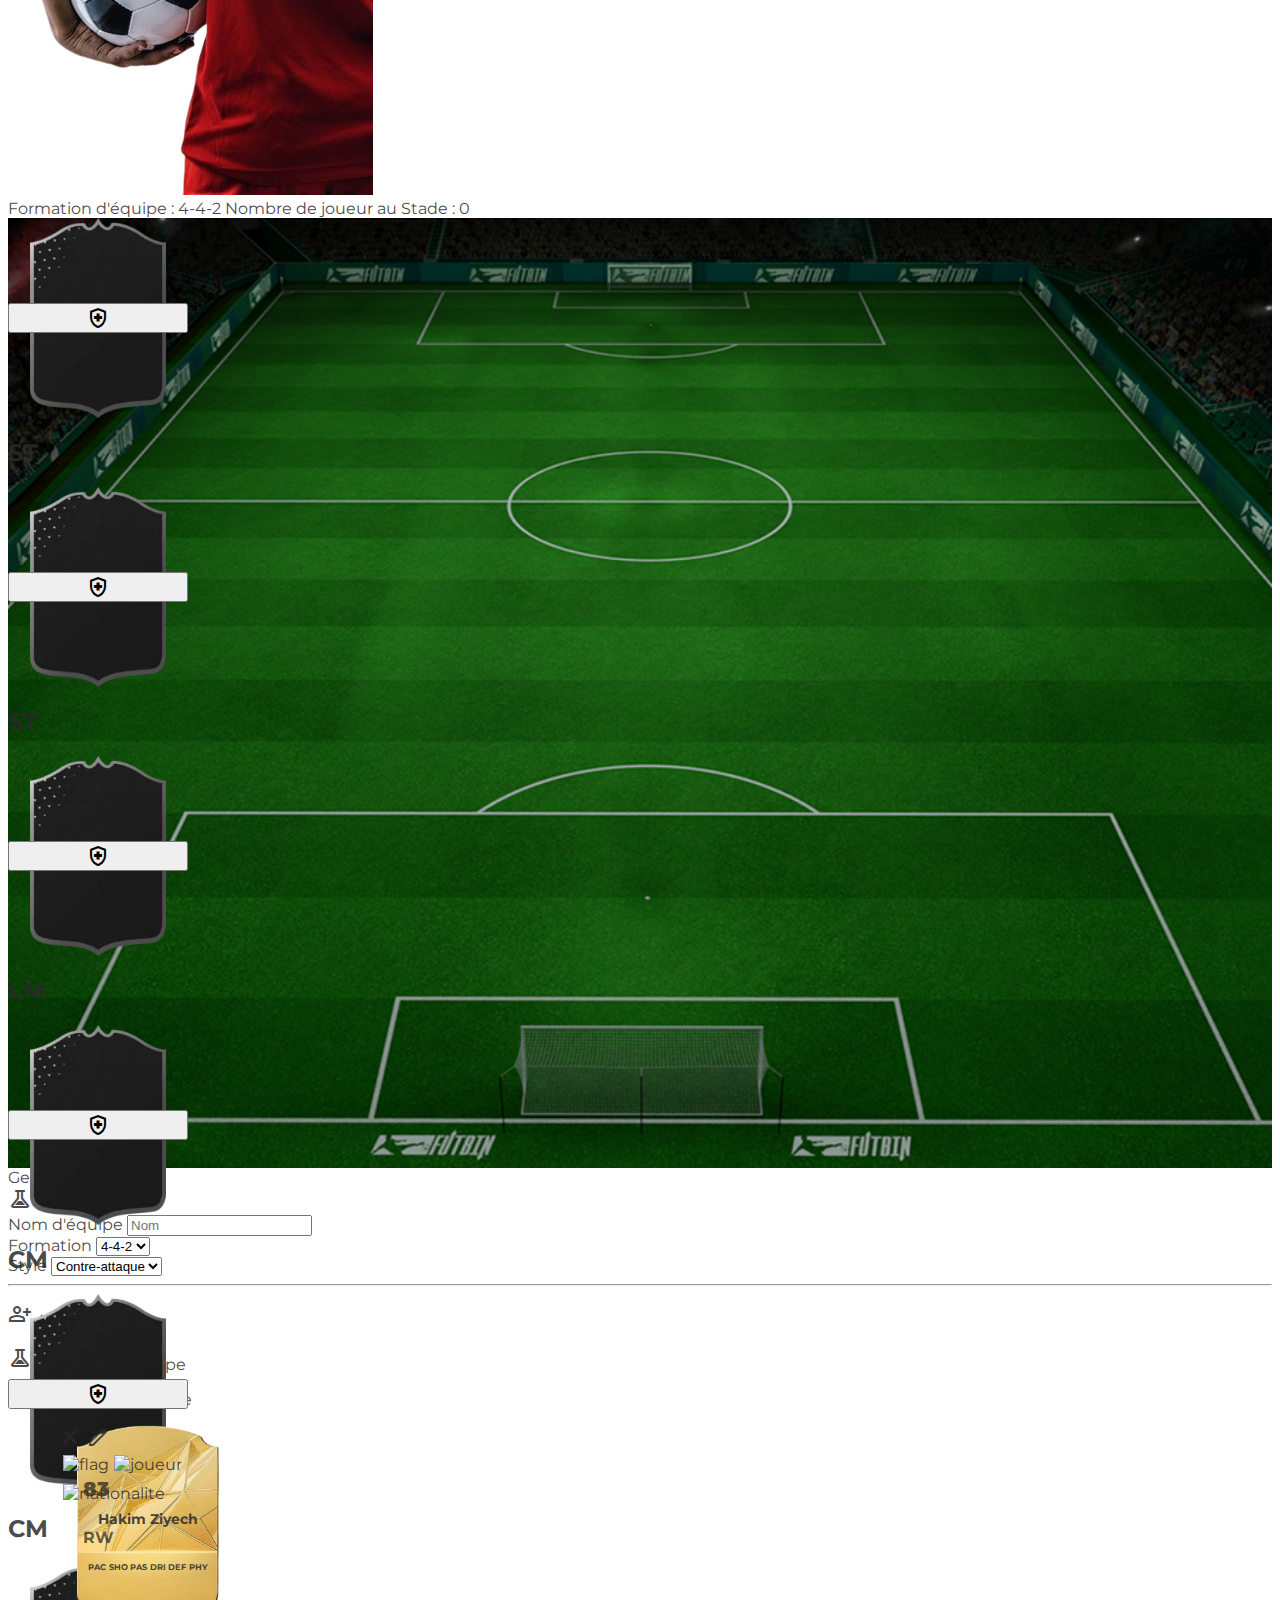
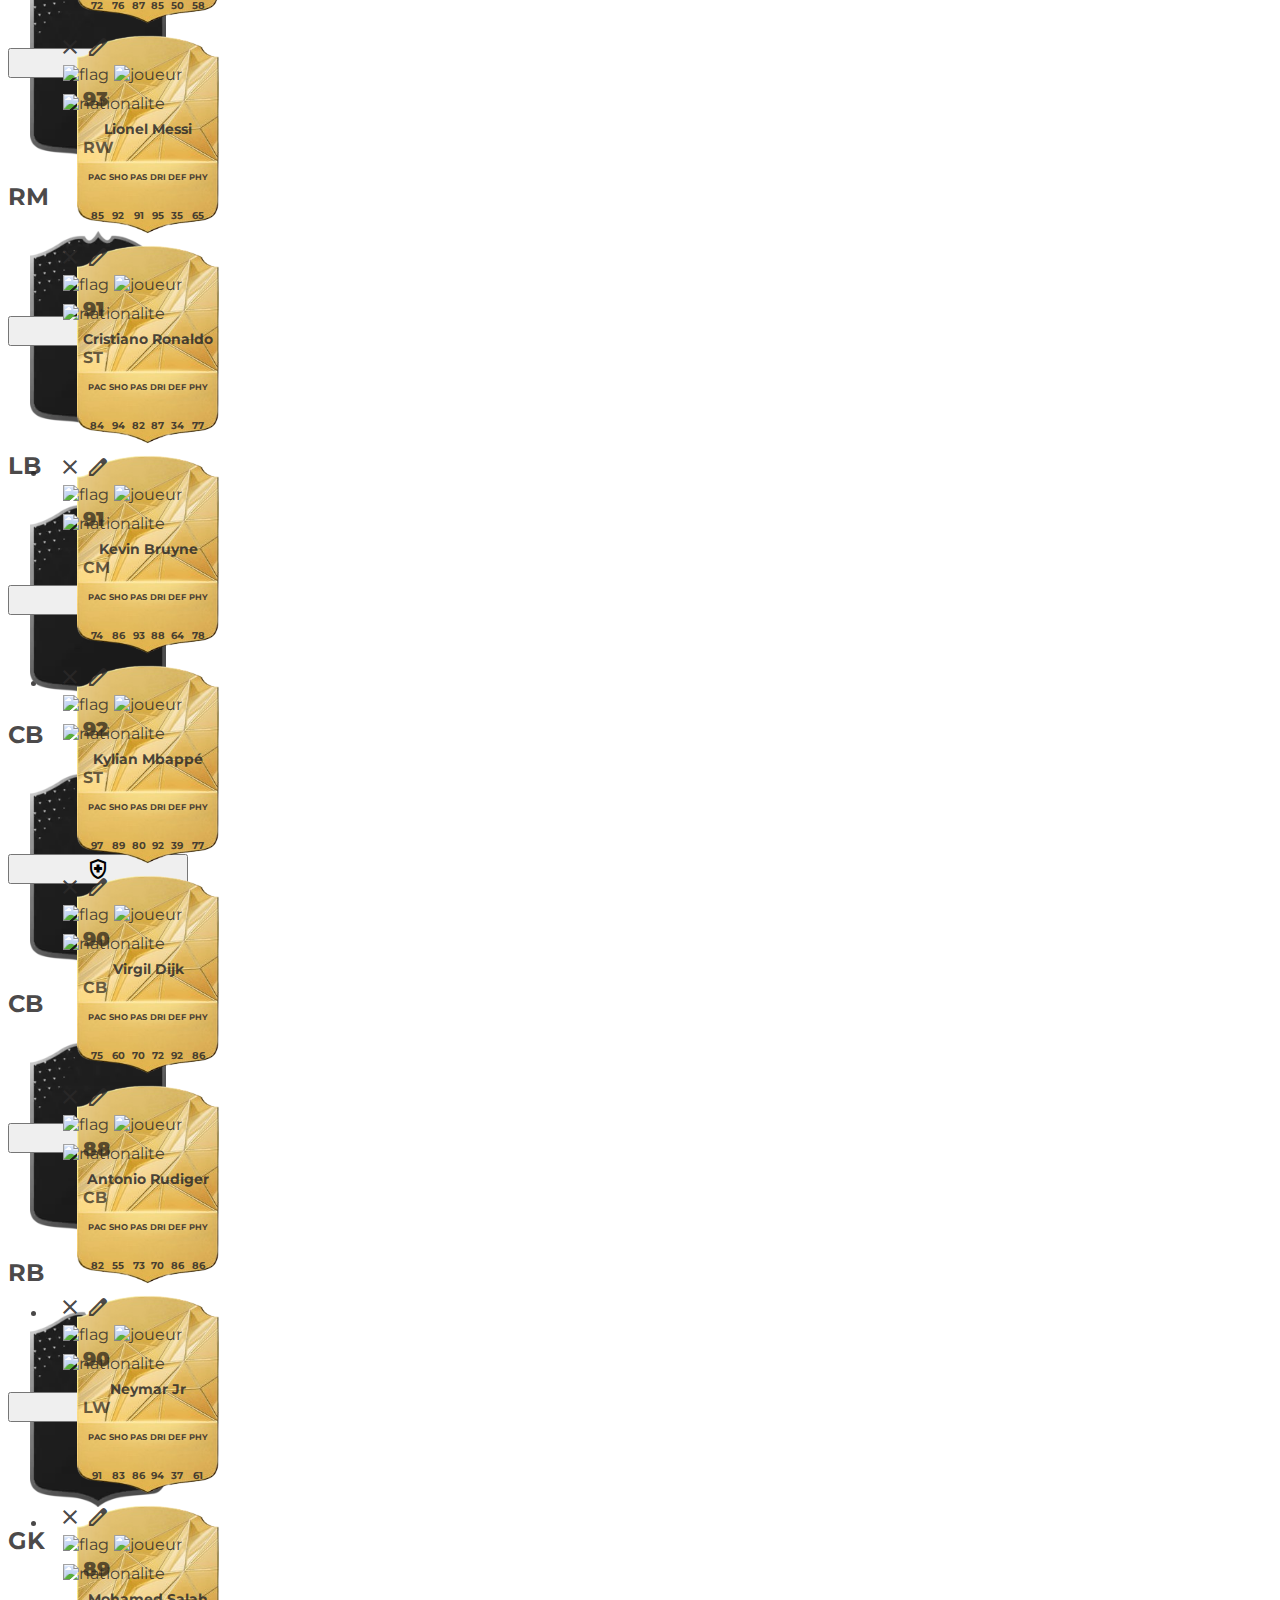
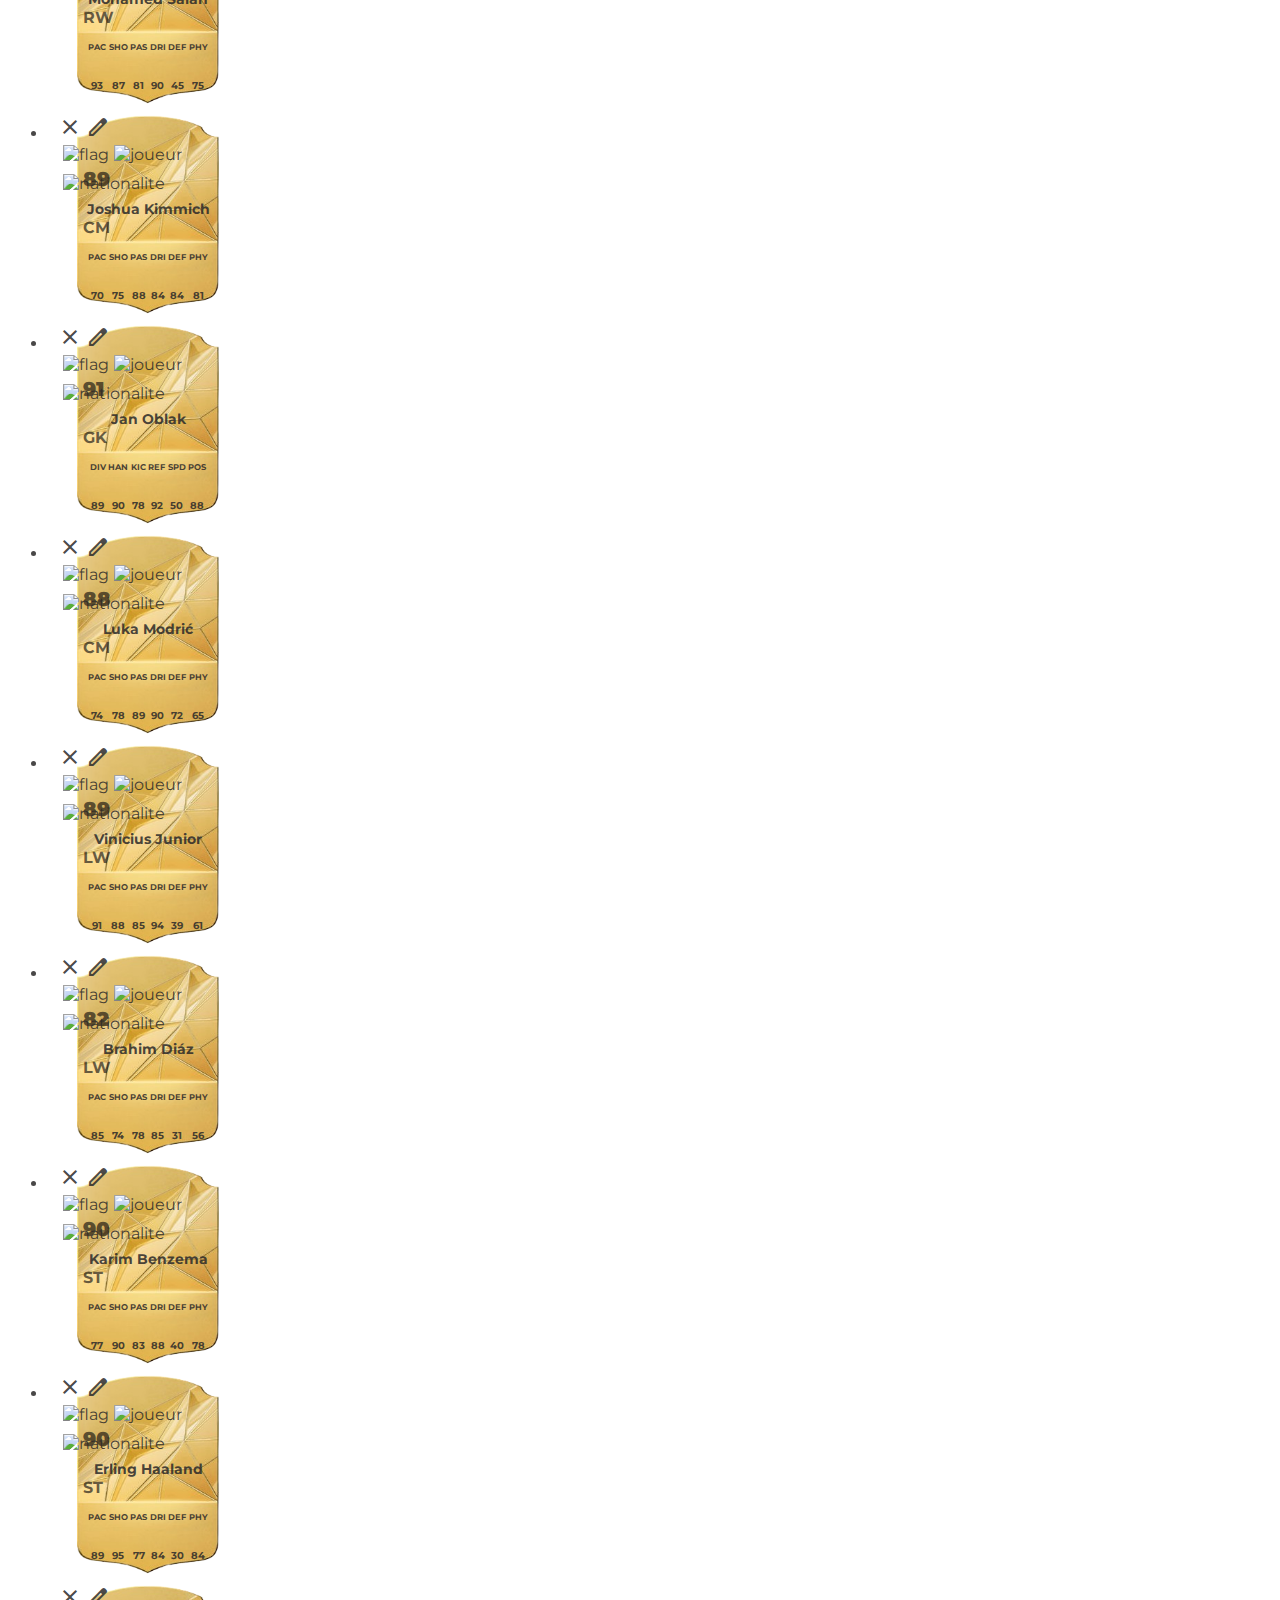
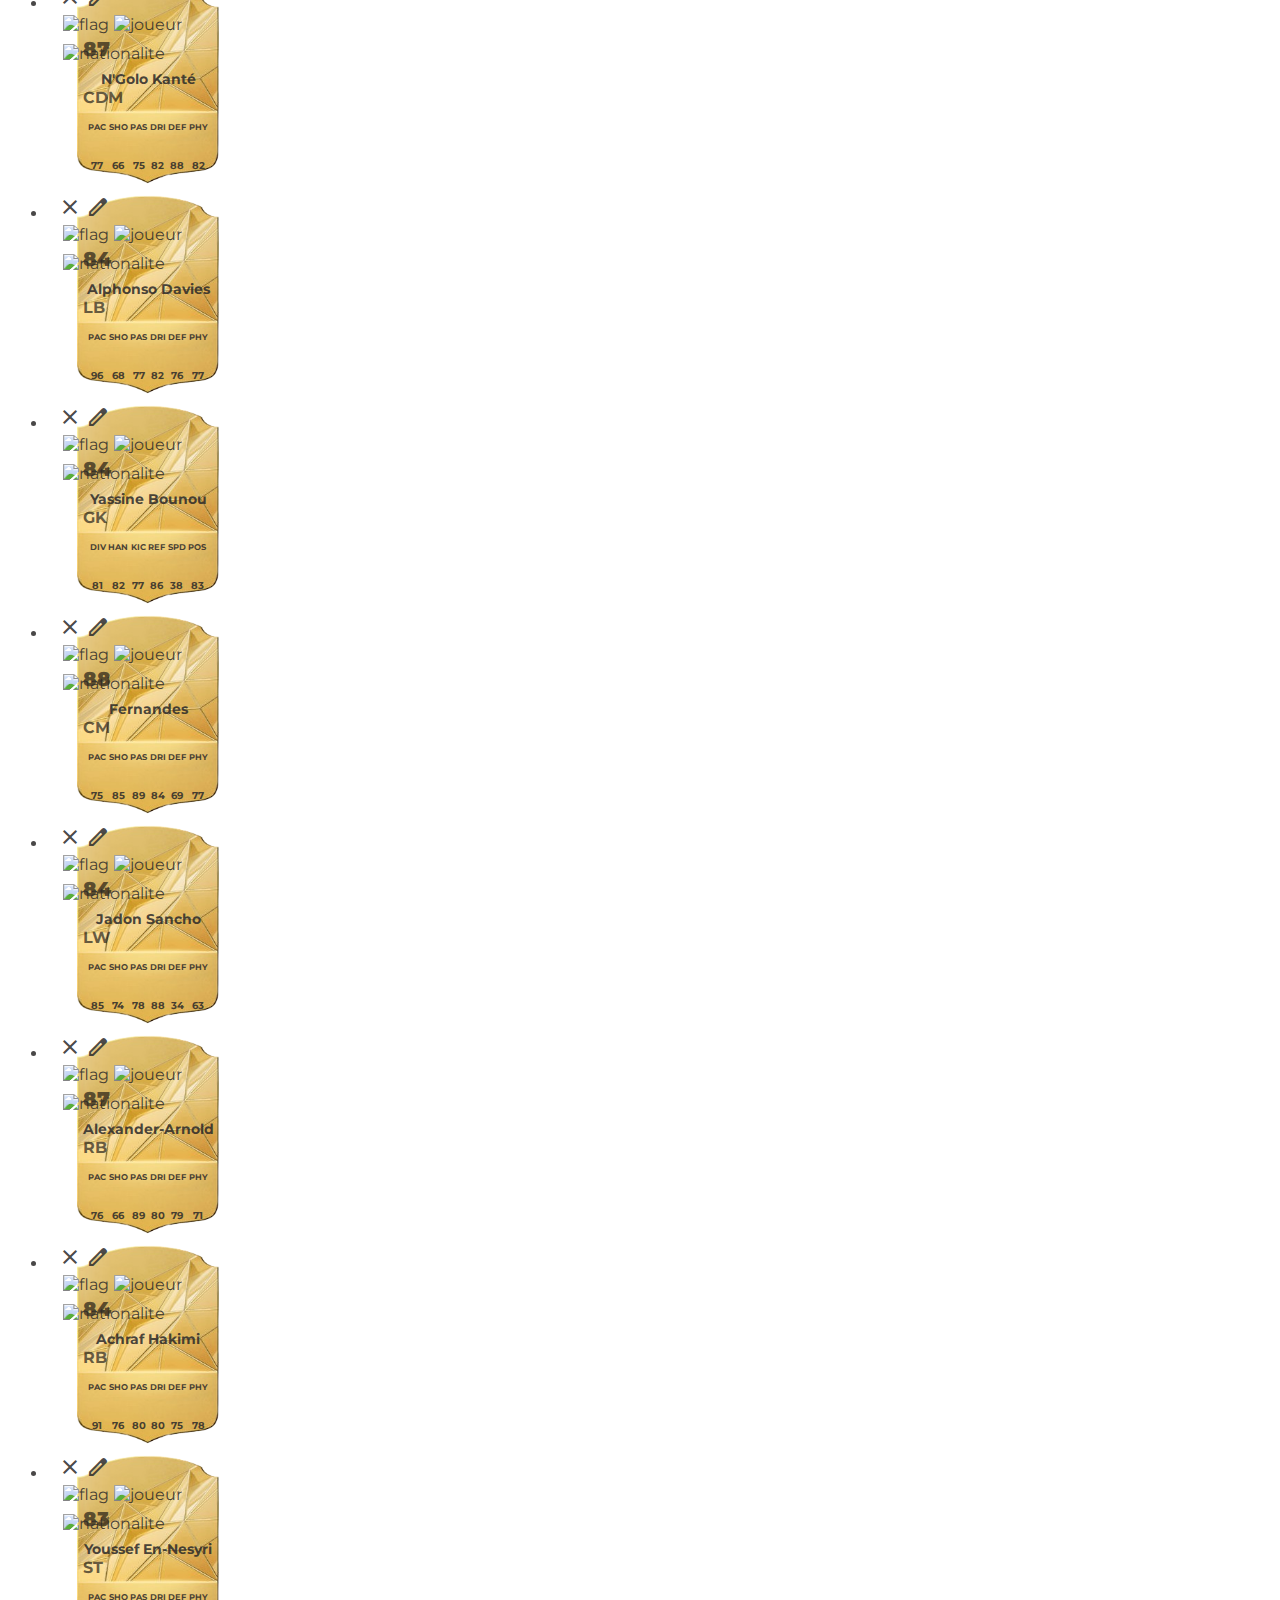
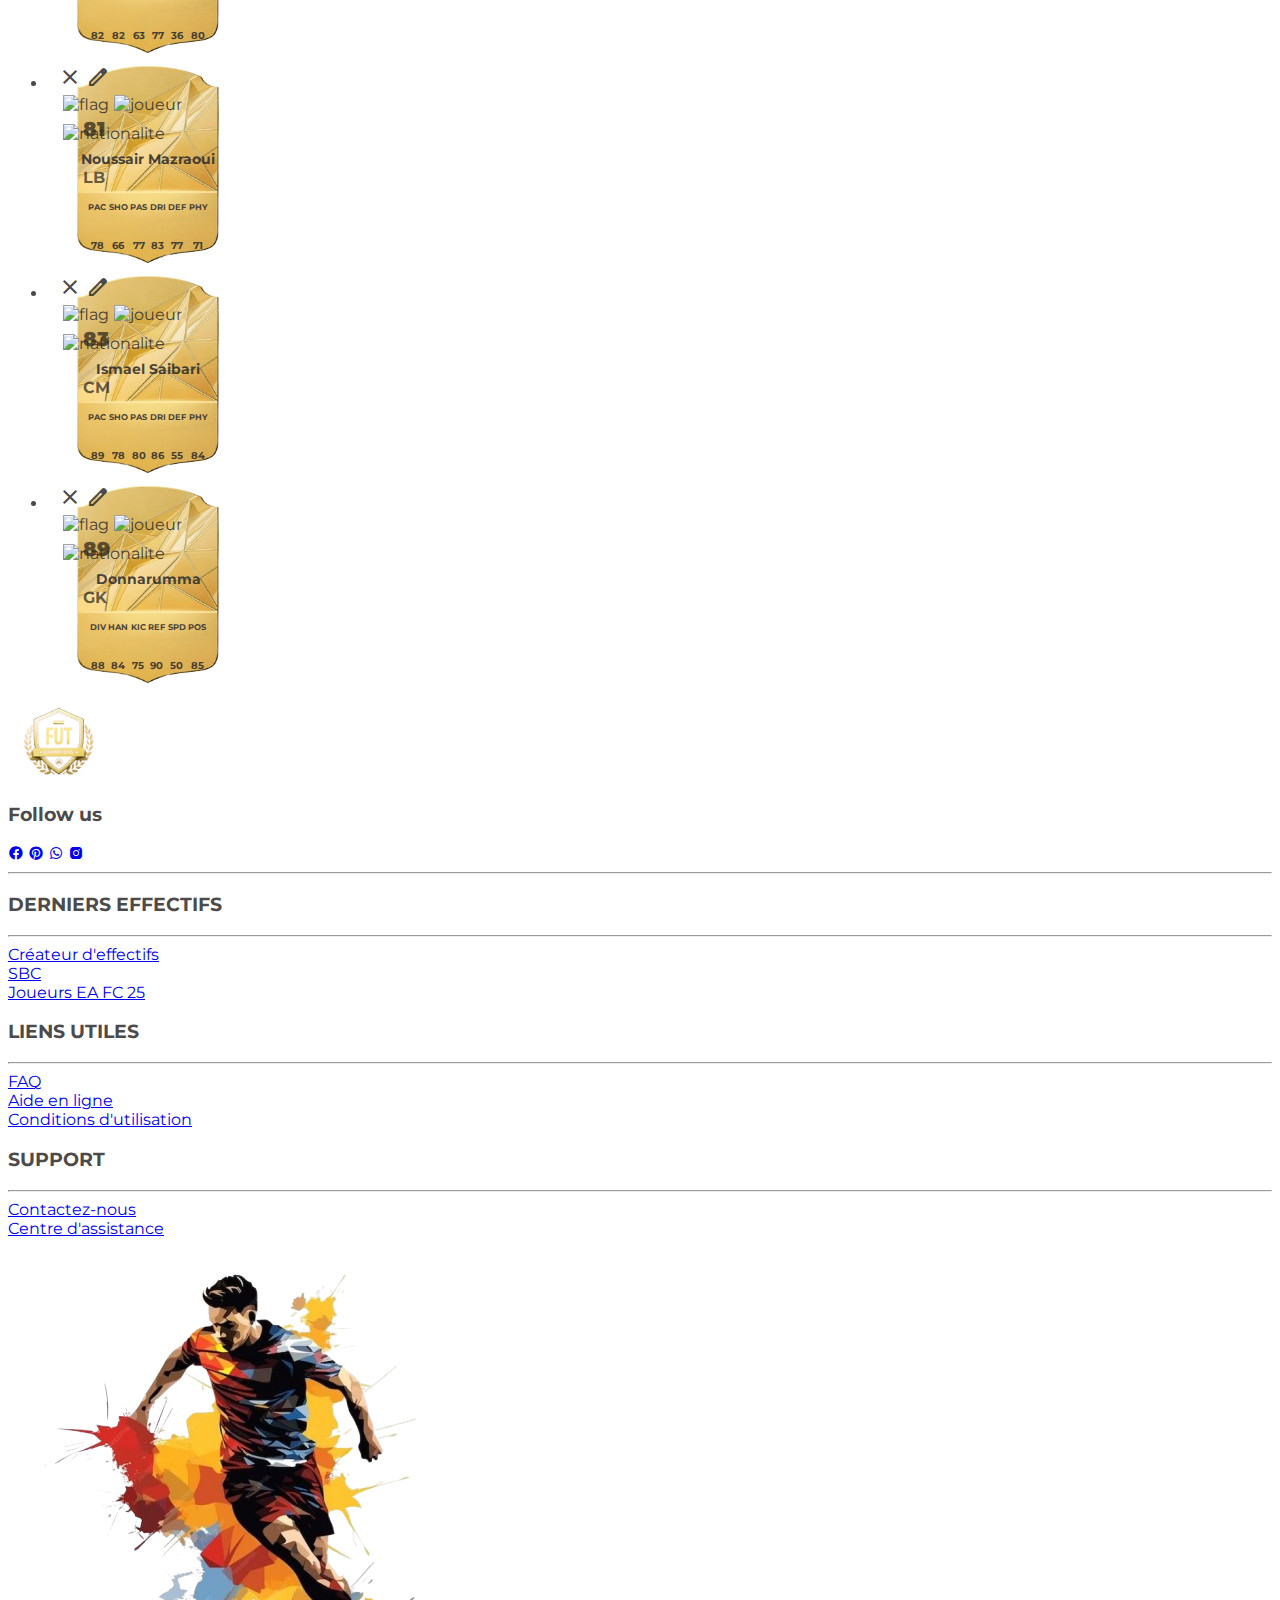
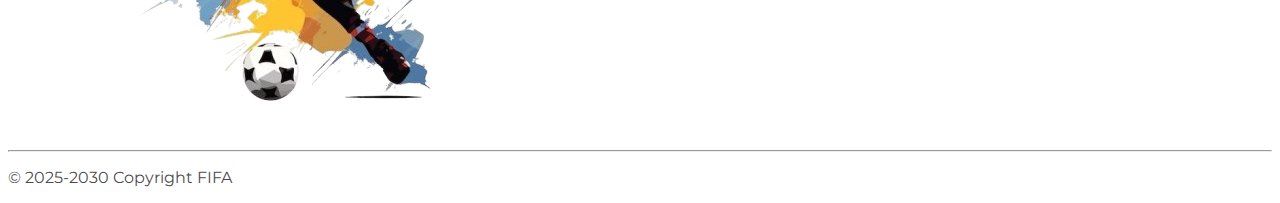
==== commit b9f6568a: "Nombre de joueur compteur" ====
--- a/index.html
+++ b/index.html
@@ -22,16 +22,11 @@
         body {
             color: rgba(43, 41, 41, 0.858);
             font-family: 'Montserrat', sans-serif;
-            /* background-image: url('img/terrain.jpg');
-       background-size: 100% 100% ;
-        background-position: center;
-        background-repeat: no-repeat;*/
-
         }
 
         .stade {
             width: 100%;
-            height: 900px;
+            height: 950px;
             background-size: 100% 100%;
             background-image: url('img/stadium_background.webp');
             /* background-image: url('img/terrain1.jpg');*/
@@ -356,7 +351,7 @@
                                 <option value="https://cdn.sofifa.net/meta/team/7980/120.png">Atletico Madrid</option>
                                 <option value="https://cdn.sofifa.net/meta/team/476/120.png">Al-Ittihad</option>
                                 <option value="https://cdn.sofifa.net/meta/team/8/120.pngg">Liverpool</option>
-                                <option value="https://cdn.sofifa.net/meta/team/14/120.png">Manchester United</option>
+                                <option value="hhttps://cdn.sofifa.net/meta/team/9/120.png">Manchester United</option>
                                 <option value="https://cdn.sofifa.net/meta/team/239235/120.png">Inter Miami</option>
                                 <option value="https://cdn.sofifa.net/meta/team/88/120.png">Fenerbahçe</option>
 
@@ -548,6 +543,25 @@
     </div>
     </div>
 
+
+
+    <div id="ModalFelicitation"
+    class="hidden fixed inset-0  flex items-center justify-center z-50 bg-gray-700 bg-opacity-50">
+    <div class="relative p-5 shadow-xl rounded-lg bg-white  p-20  ">
+        <span id="closeFelicitation"
+            class="absolute right-2 top-2 text-gray-700 cursor-pointer material-symbols-outlined">cancel</span>
+
+
+
+        <div id="div_felicitation" class="m-2  p-5  border-2 border-[#7F020F]">
+        
+        </div>
+
+
+    </div>
+</div>
+
+
     <header class="bg-[#7F020F] bg-opacity-50 flex justify-between items-center hover:bg-opacity-100 ">
     
         <img src="img/logo.png" class="w-30 h-24 mx-2.5 lg:mx-16 p-2" alt="Logo">
@@ -595,12 +609,17 @@
     <section class="py-10">
         <div class="flex flex-col lg:flex-row lg:px-[20px] gap-20 relative justify-cente">
             <!--show player -->
-            <div> <span class="block text-[#7F020F] text-2xl font-semibold p-4 bg-white opacity-50  mp-4"> Formation
-                    d'équipe : 4-4-2 </span>
+            <div>
+                <div  class="text-[#7F020F]  flex justify-between  text-2xl font-semibold p-4 bg-white opacity-50  mp-4"> 
+                    <span > Formation
+                    d'équipe : 4-4-2  </span>
+                     <span id="compteur"  class="text-[16px]"> </span> 
+                
+                </div>
                 <div
                     class="stade  px-2.5 grid grid-cols-4 justify-center items-center gap-2.5 w-full lg:w-full border-4  border-[#F7E0A1]">
 
-                    <div id='RST' class="RST col-start-2">
+                    <div id='RST' class="RST col-start-2 ">
 
                         <div class="badge_black">
                             <button value="RST"
@@ -608,6 +627,7 @@
                                 health_and_safety
                             </button>
                         </div>
+                        <h2 class="block text-white text-md font-semibold text-center" >  ST </h2>
 
                     </div>
 
@@ -618,6 +638,7 @@
                                 health_and_safety
                             </button>
                         </div>
+                        <h2 class="block text-white text-md font-semibold text-center" >  ST </h2>
                     </div>
 
 
@@ -628,6 +649,7 @@
                                 health_and_safety
                             </button>
                         </div>
+                        <h2 class="block text-white text-md font-semibold text-center self-start " >  LM </h2>
                     </div>
 
                     <div id="LCM">
@@ -637,16 +659,18 @@
                                 health_and_safety
                             </button>
                         </div>
+                        <h2 class="block text-white text-md font-semibold text-center  " >  CM </h2>
                     </div>
 
 
                     <div id="RCM">
                         <div class="badge_black">
                             <button value="RCM"
-                                class=" iconAddPlayerStd absolute self-center   cursor-pointer material-symbols-outlined text-4xl text-green-600">
-                                health_and_safety
-                            </button>
-                        </div>
+                                class=" iconAddPlayerStd absolute  self-center  cursor-pointer material-symbols-outlined text-4xl text-green-600">
+                                health_and_safety
+                            </button>
+                        </div>
+                        <h2 class="block text-white text-md font-semibold text-center" >  CM </h2>
                     </div>
 
 
@@ -657,17 +681,19 @@
                                 health_and_safety
                             </button>
                         </div>
+                        <h2 class="block text-white text-md font-semibold text-center " >  RM </h2>
                     </div>
 
 
 
                     <div id="LB" class="col-start-1">
-                        <div class="badge_black">
+                        <div class="badge_black  self-top">
                             <button value="LB"
                                 class=" iconAddPlayerStd absolute self-center   cursor-pointer material-symbols-outlined text-4xl text-green-600">
                                 health_and_safety
                             </button>
                         </div>
+                        <h2 class="block text-white text-md font-semibold text-center" >  LB </h2>
                     </div>
 
 
@@ -679,6 +705,7 @@
                                 health_and_safety
                             </button>
                         </div>
+                        <h2 class="block text-white text-md font-semibold text-center" >  CB </h2>
                     </div>
 
 
@@ -690,6 +717,7 @@
                                 health_and_safety
                             </button>
                         </div>
+                        <h2 class="block text-white text-md font-semibold text-center" >  CB </h2>
                     </div>
 
 
@@ -700,19 +728,20 @@
                                 health_and_safety
                             </button>
                         </div>
-                    </div>
-
-
-
-
-                    <div id="GK" class="GK col-span-4 flex justify-center items-center h-full">
+                        <h2 class="block text-white text-md font-semibold text-center" >  RB </h2>
+                    </div>
+
+
+
+
+                    <div id="GK" class="GK col-span-4 flex  flex-col justify-center items-center h-full">
                         <div class="badge_black">
                             <button value="GK"
                                 class=" iconAddPlayerStd absolute self-center   cursor-pointer material-symbols-outlined text-4xl text-green-600">
                                 health_and_safety
                             </button>
                         </div>
-
+                        <h2 class="block text-black text-xl font-semibold text-center" >  GK </h2>
                     </div>
 
                 </div>
@@ -792,7 +821,7 @@
 
                 <span class="block text-[#7F020F] text-2xl font-semibold p-4 bg-white opacity-50  "> les Joueurs en
                     Reserve </span>
-                <div class=" h-[620px] overflow-auto  bg-gray-200 bg-opacity-30">
+                <div class=" h-[651px] overflow-auto  bg-gray-200 bg-opacity-30">
                     <ul id="ulPlayers" class="ulPlayers  grid grid-cols-2  justify-items-center ">
 
                     </ul>
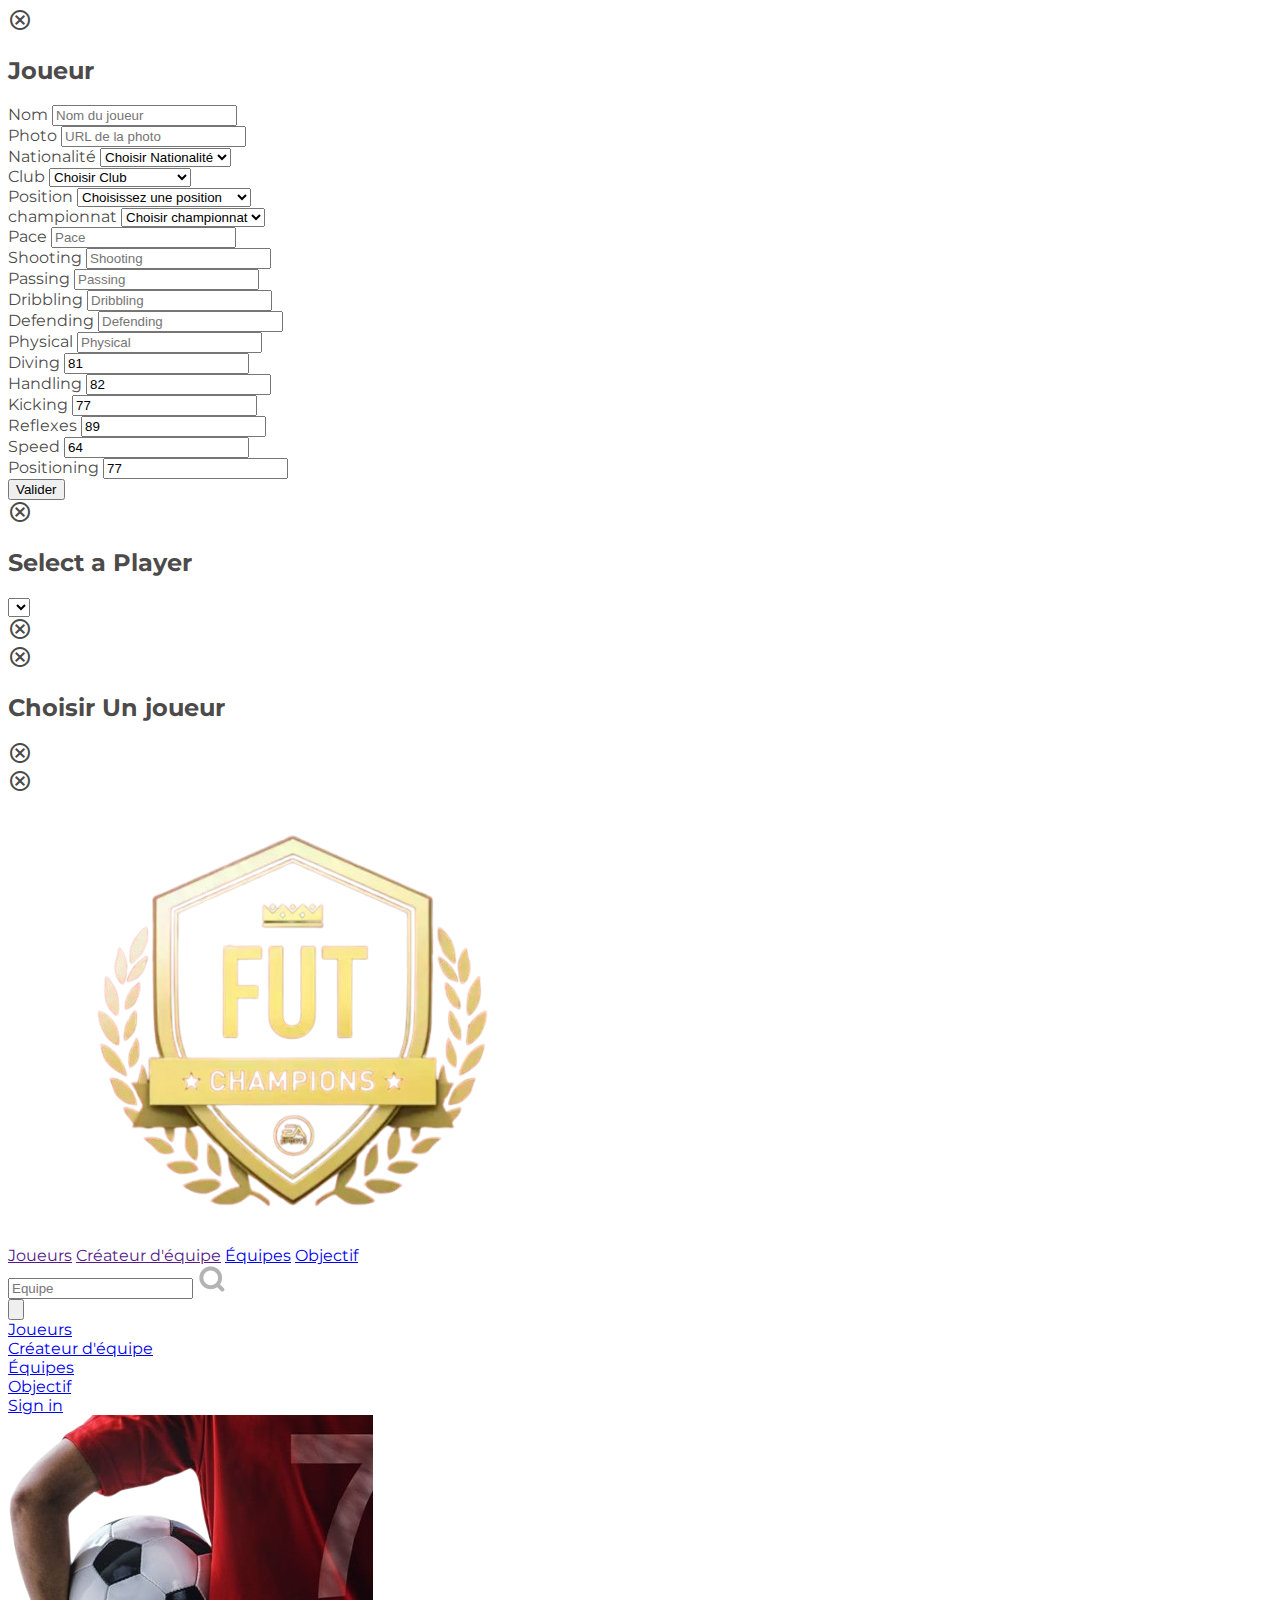
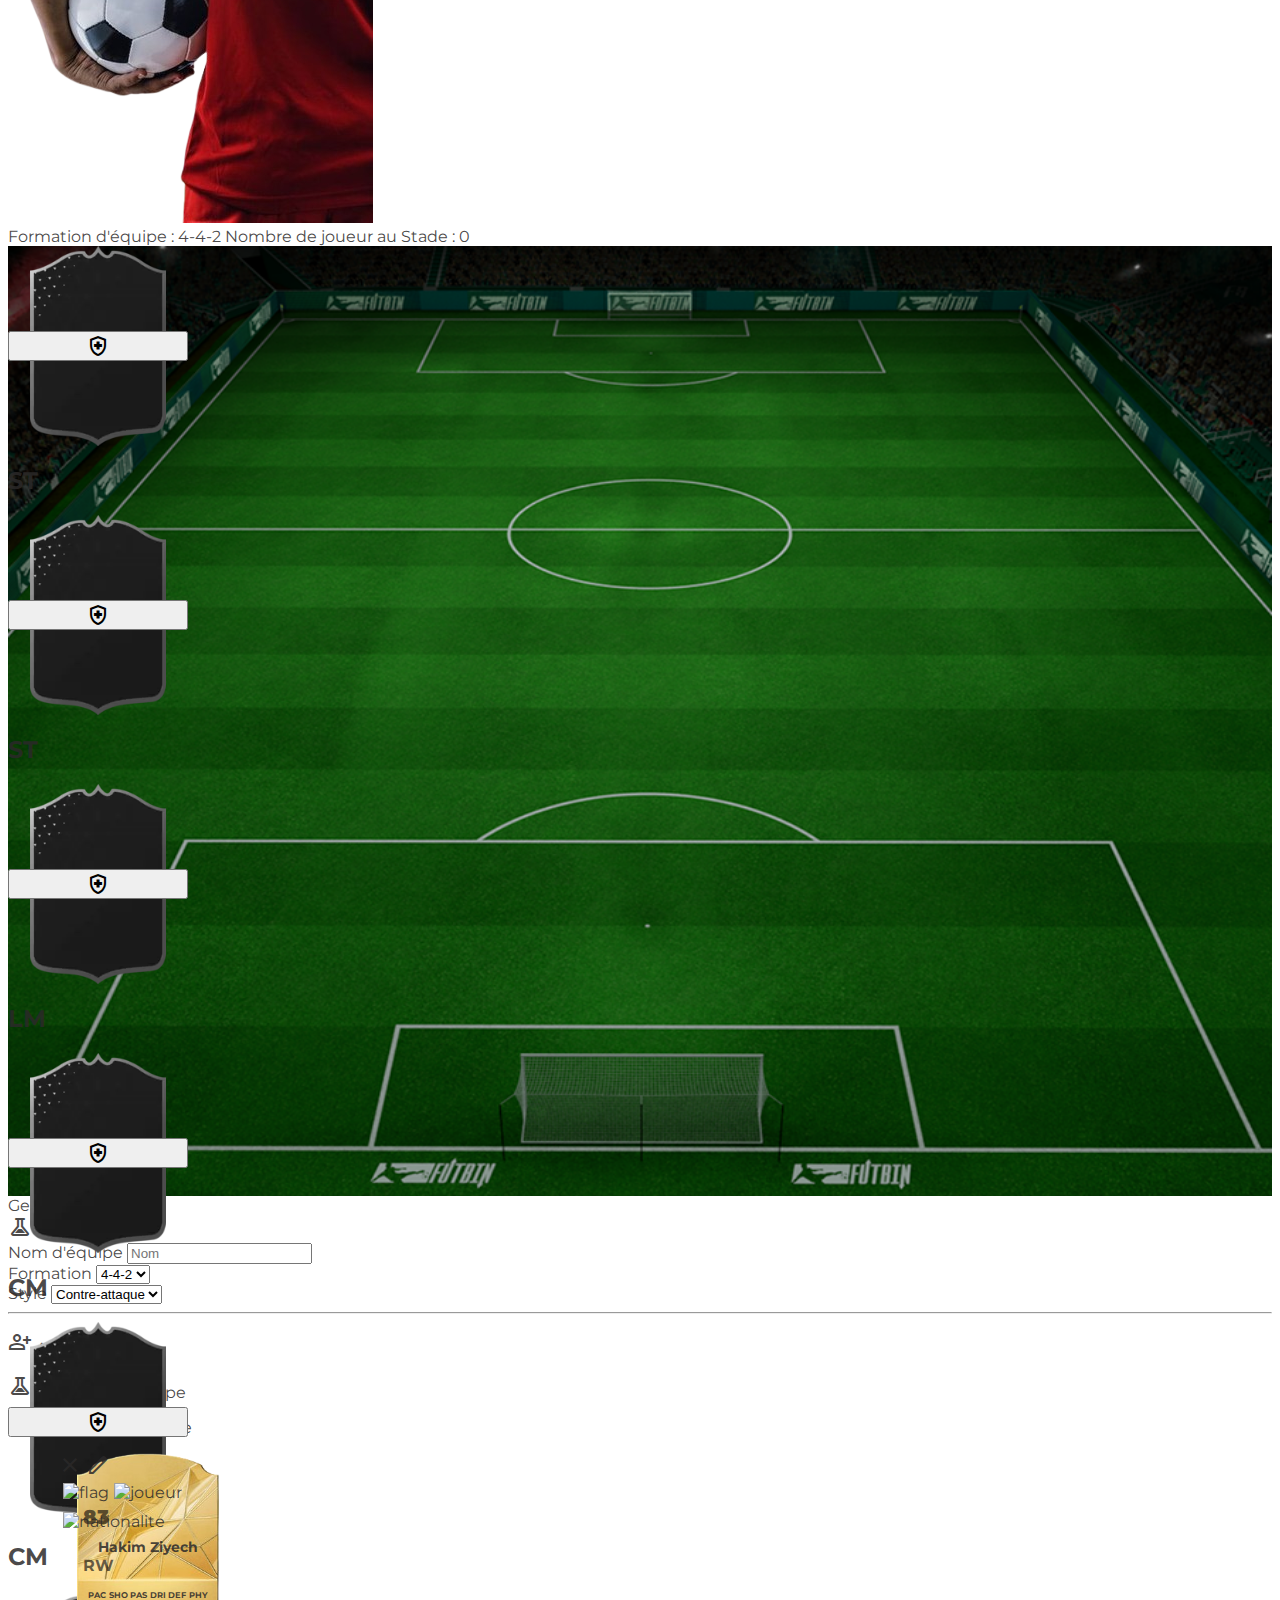
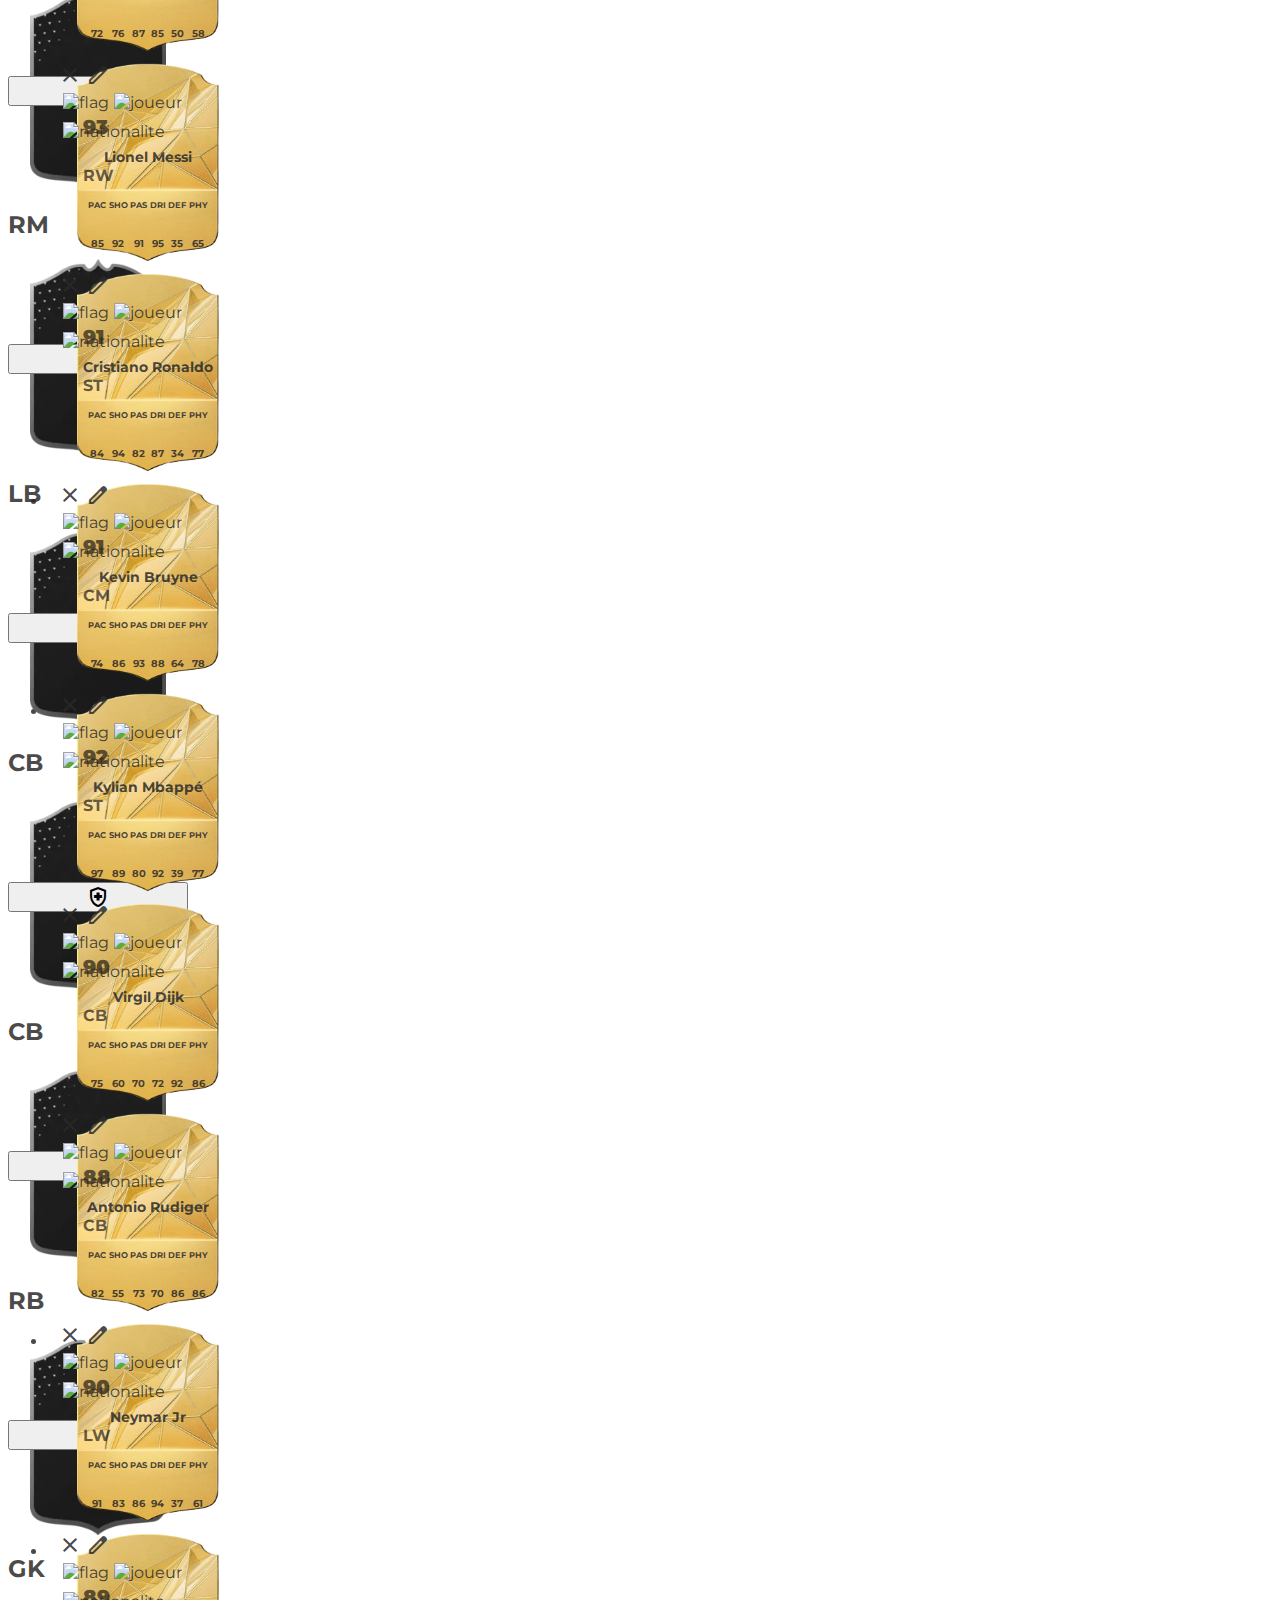
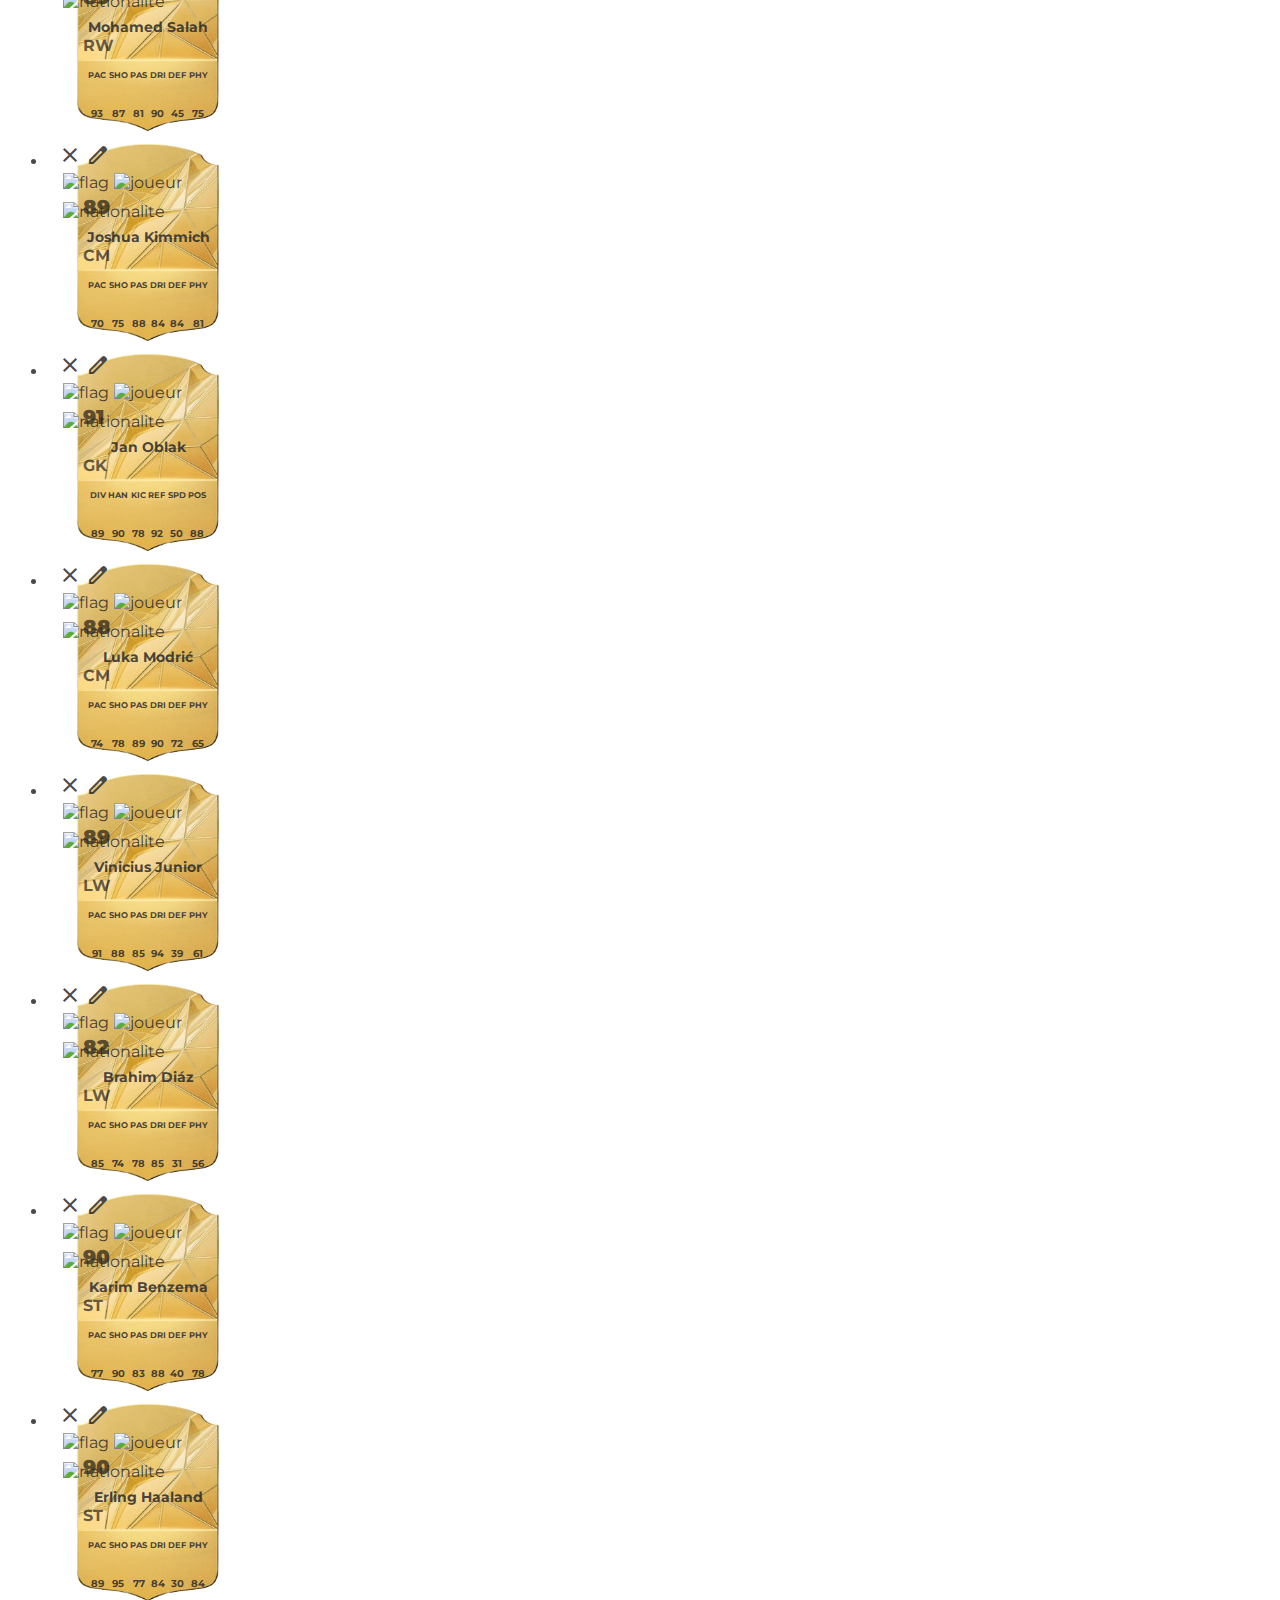
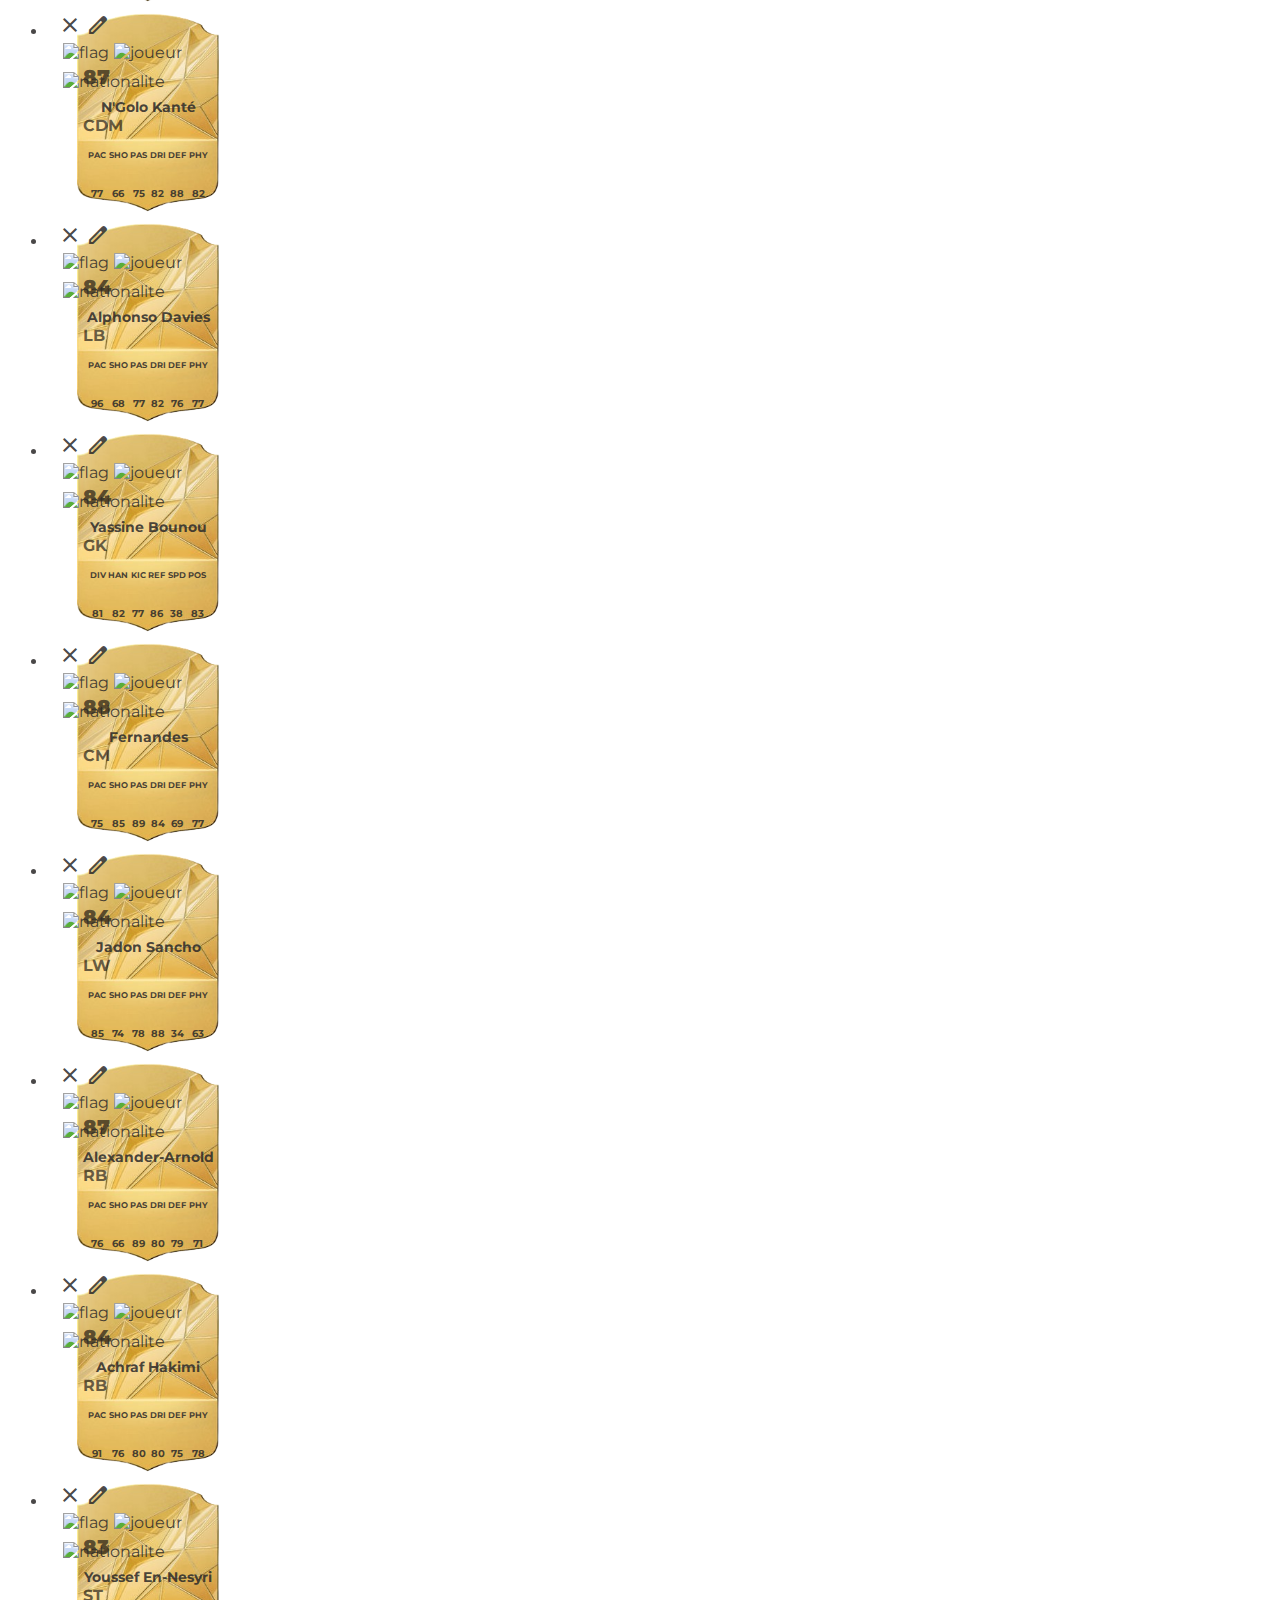
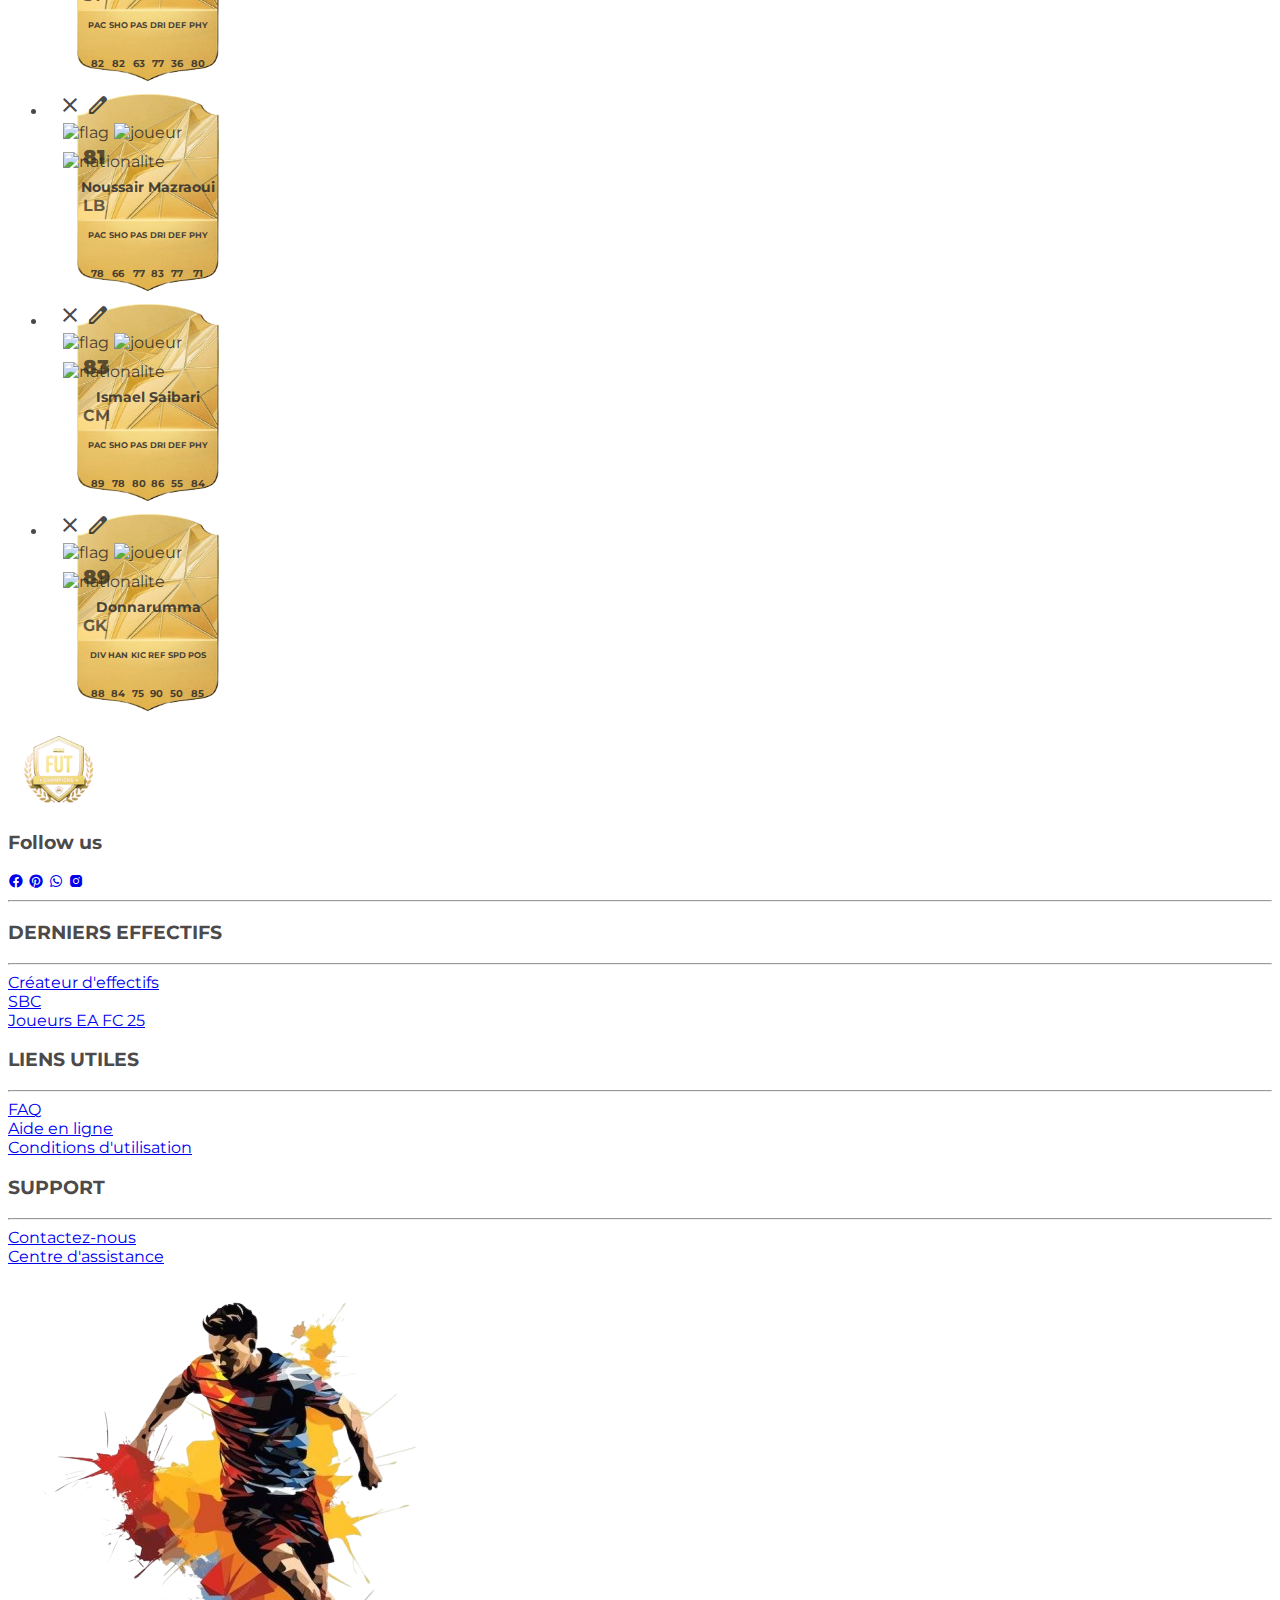
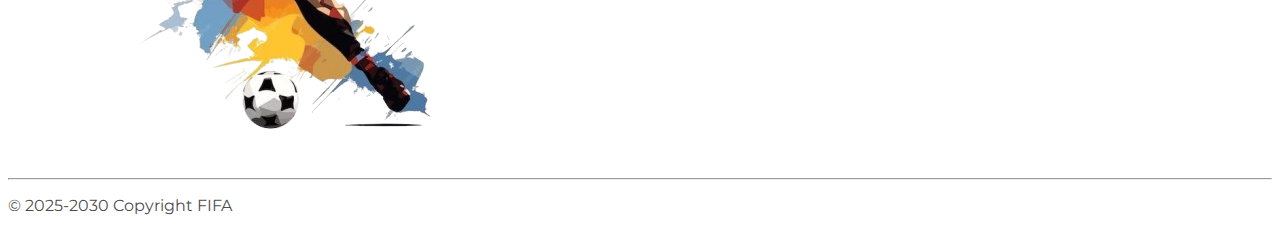
==== commit 6ce940f0: "Version Final + Readme" ====
--- a/index.html
+++ b/index.html
@@ -282,7 +282,7 @@
     </style>
 </head>
 
-<body class="min-h-screen  w-full bg-[url('img/bg1.png')] h-full  bg-cover bg-no-repeat  bg-black  justify-center  ">
+<body class="min-h-screen  w-full bg-[url('img/bg1.webp')] h-full  bg-cover bg-no-repeat  bg-black  justify-center  ">
 
 
     <div id="modalFormPlayer" class="hidden fixed inset-0 flex items-center z-50 justify-center bg-white bg-opacity-50">
@@ -544,6 +544,15 @@
     </div>
 
 
+    <div id="ModalFelicitationAjoutEdit" class="hidden  fixed inset-0 flex items-center justify-center z-50 bg-gray-700 bg-opacity-50">
+        <div class="relative p-5 shadow-xl rounded-lg bg-white p-2.5">
+          <span id="closeModalFelicitationAjoutEdit" class="absolute right-2 top-2 text-gray-700 cursor-pointer material-symbols-outlined">cancel</span>
+          <div id="div_ModalFelicitationAjoutEdit" class="m-2 p-5 ">
+          
+          </div>
+        </div>
+      </div>
+    
 
     <div id="ModalFelicitation"
     class="hidden fixed inset-0  flex items-center justify-center z-50 bg-gray-700 bg-opacity-50">
@@ -560,6 +569,9 @@
 
     </div>
 </div>
+
+
+
 
 
     <header class="bg-[#7F020F] bg-opacity-50 flex justify-between items-center hover:bg-opacity-100 ">
@@ -741,7 +753,7 @@
                                 health_and_safety
                             </button>
                         </div>
-                        <h2 class="block text-black text-xl font-semibold text-center" >  GK </h2>
+                        <h2 class="block text-white text-xl font-semibold text-center" >  GK </h2>
                     </div>
 
                 </div>
